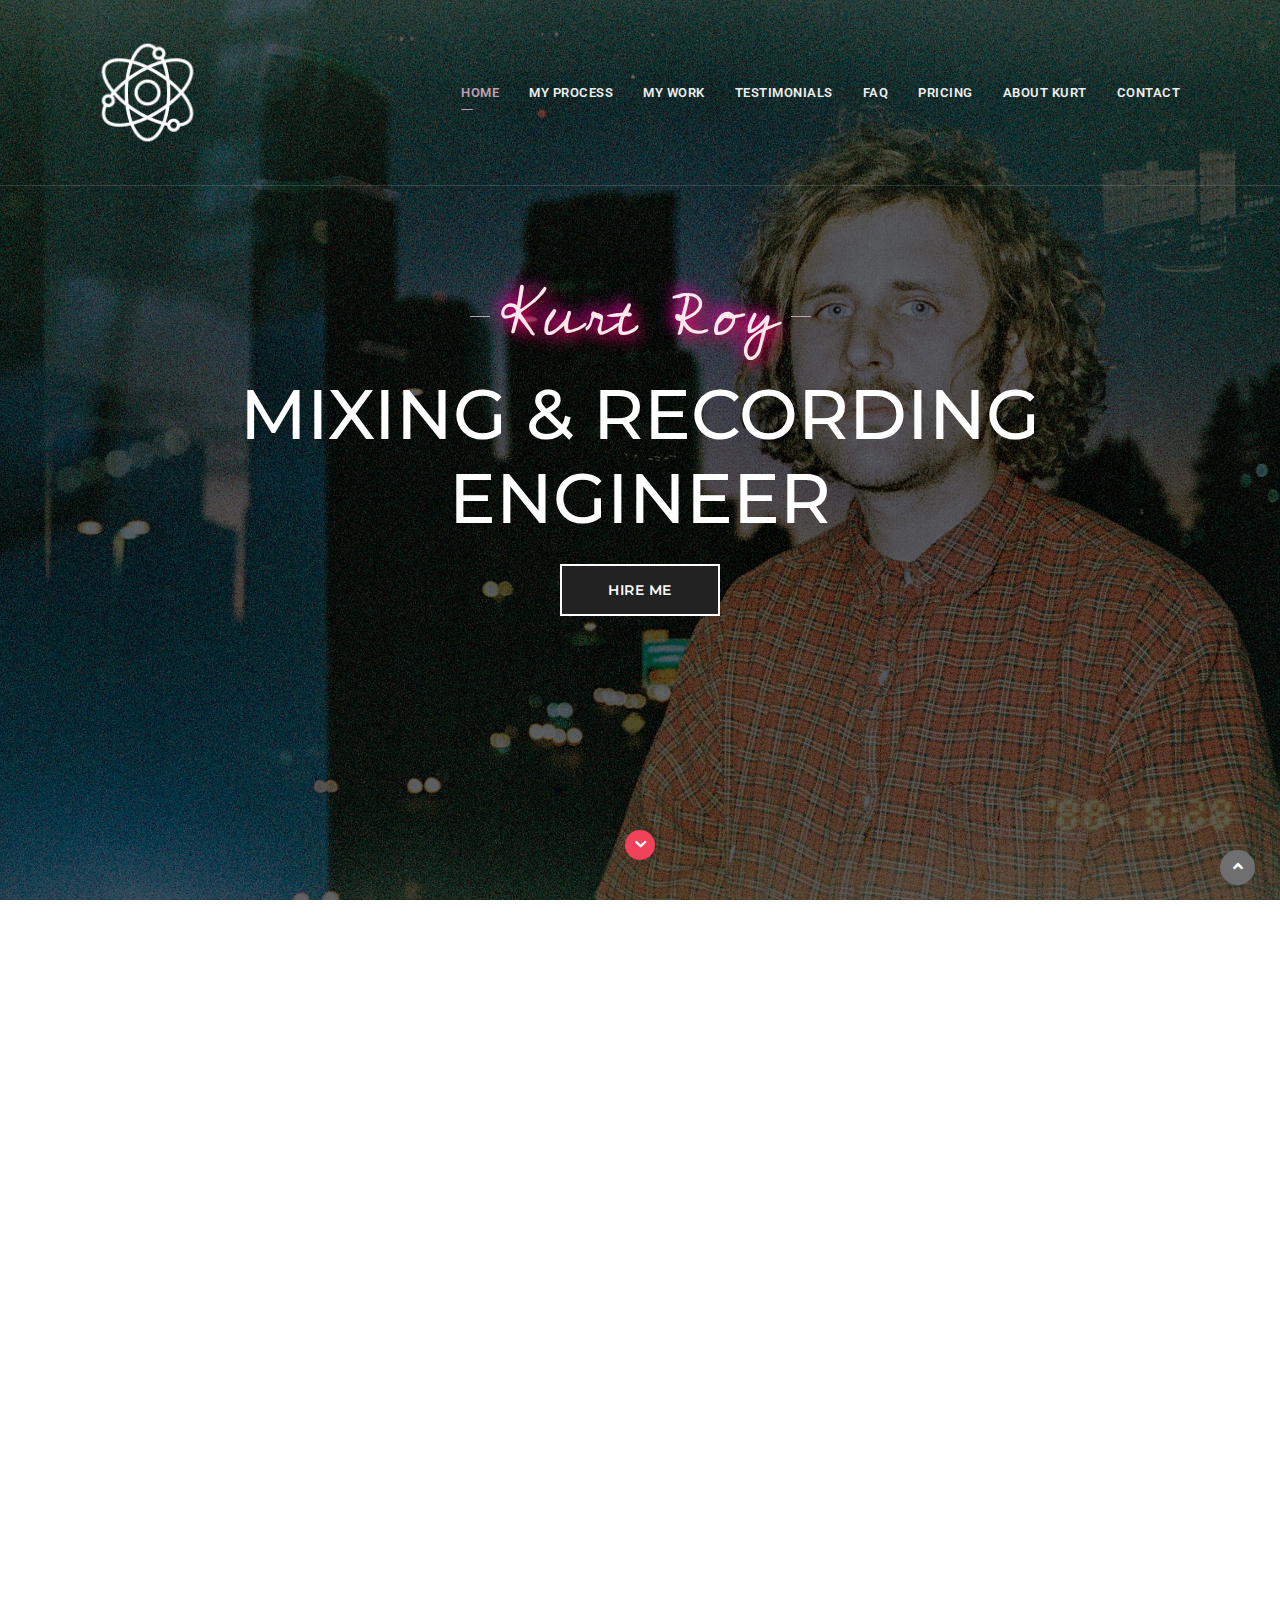
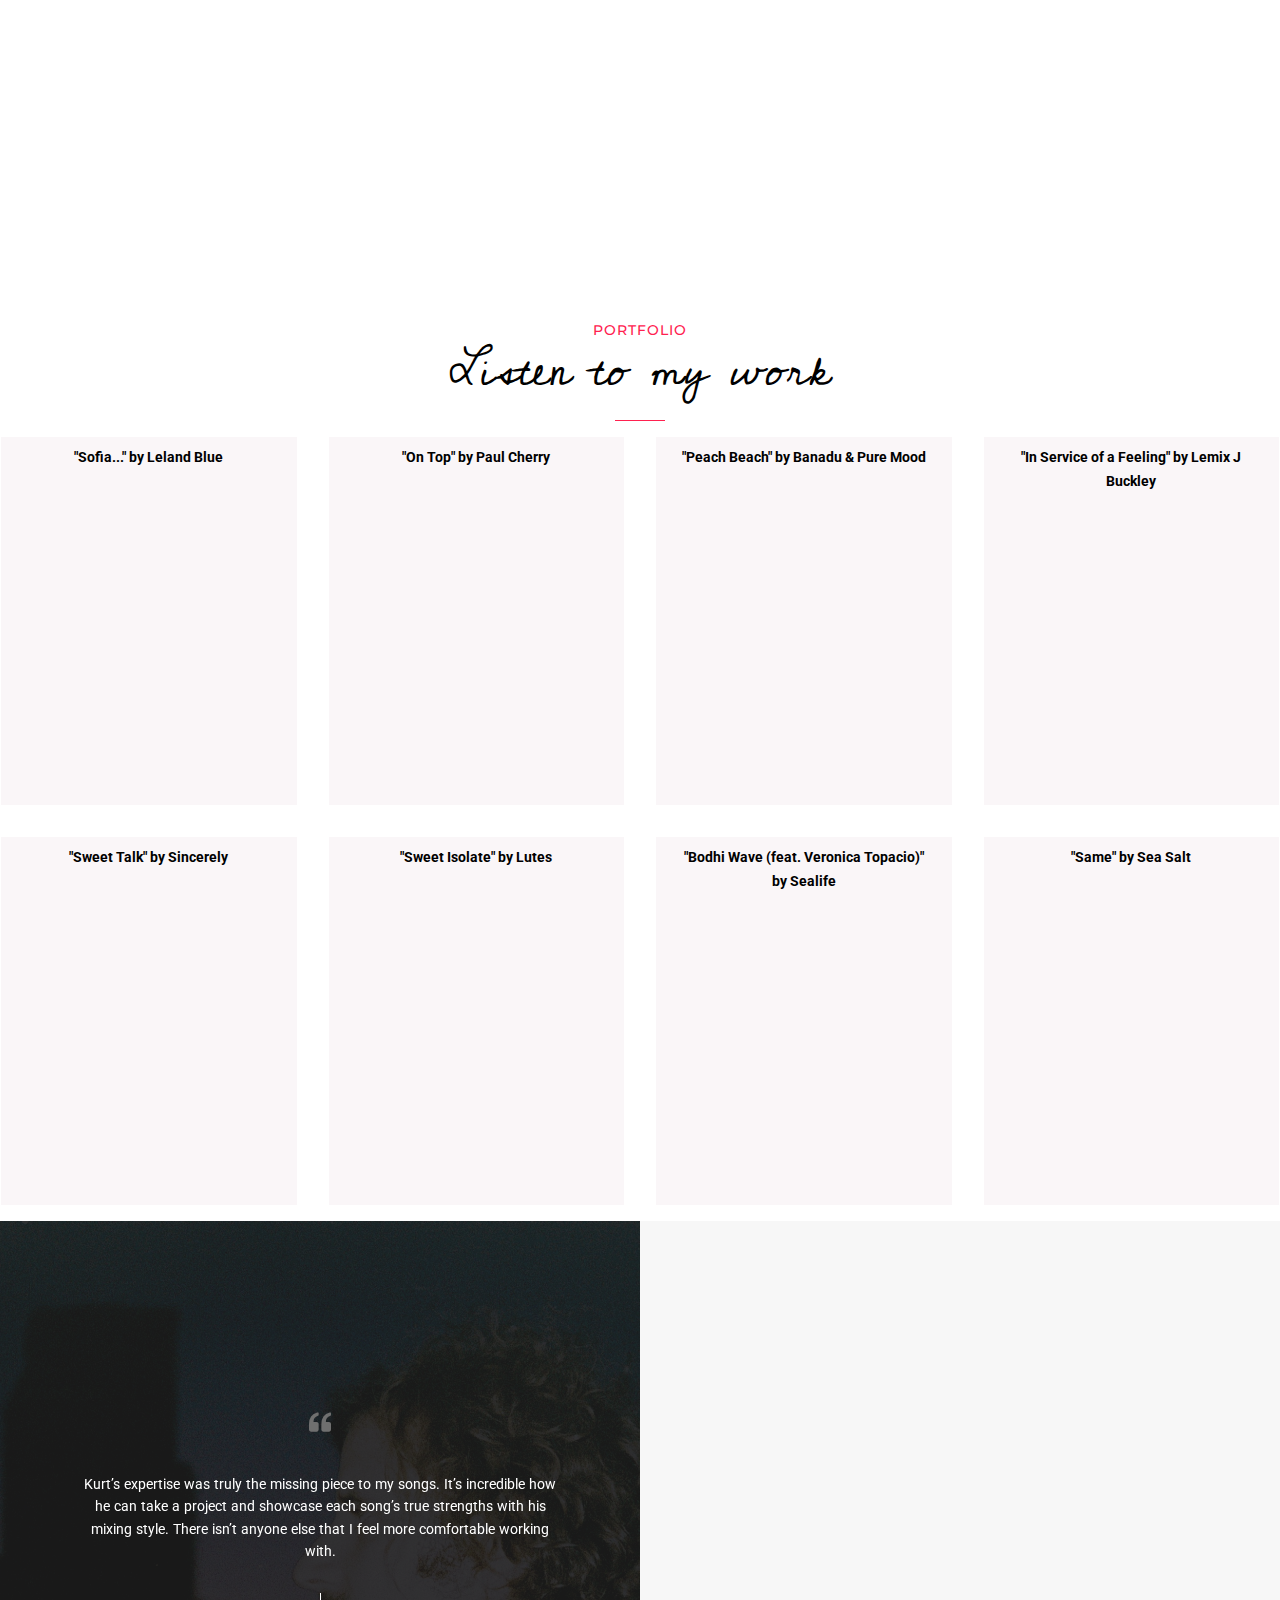
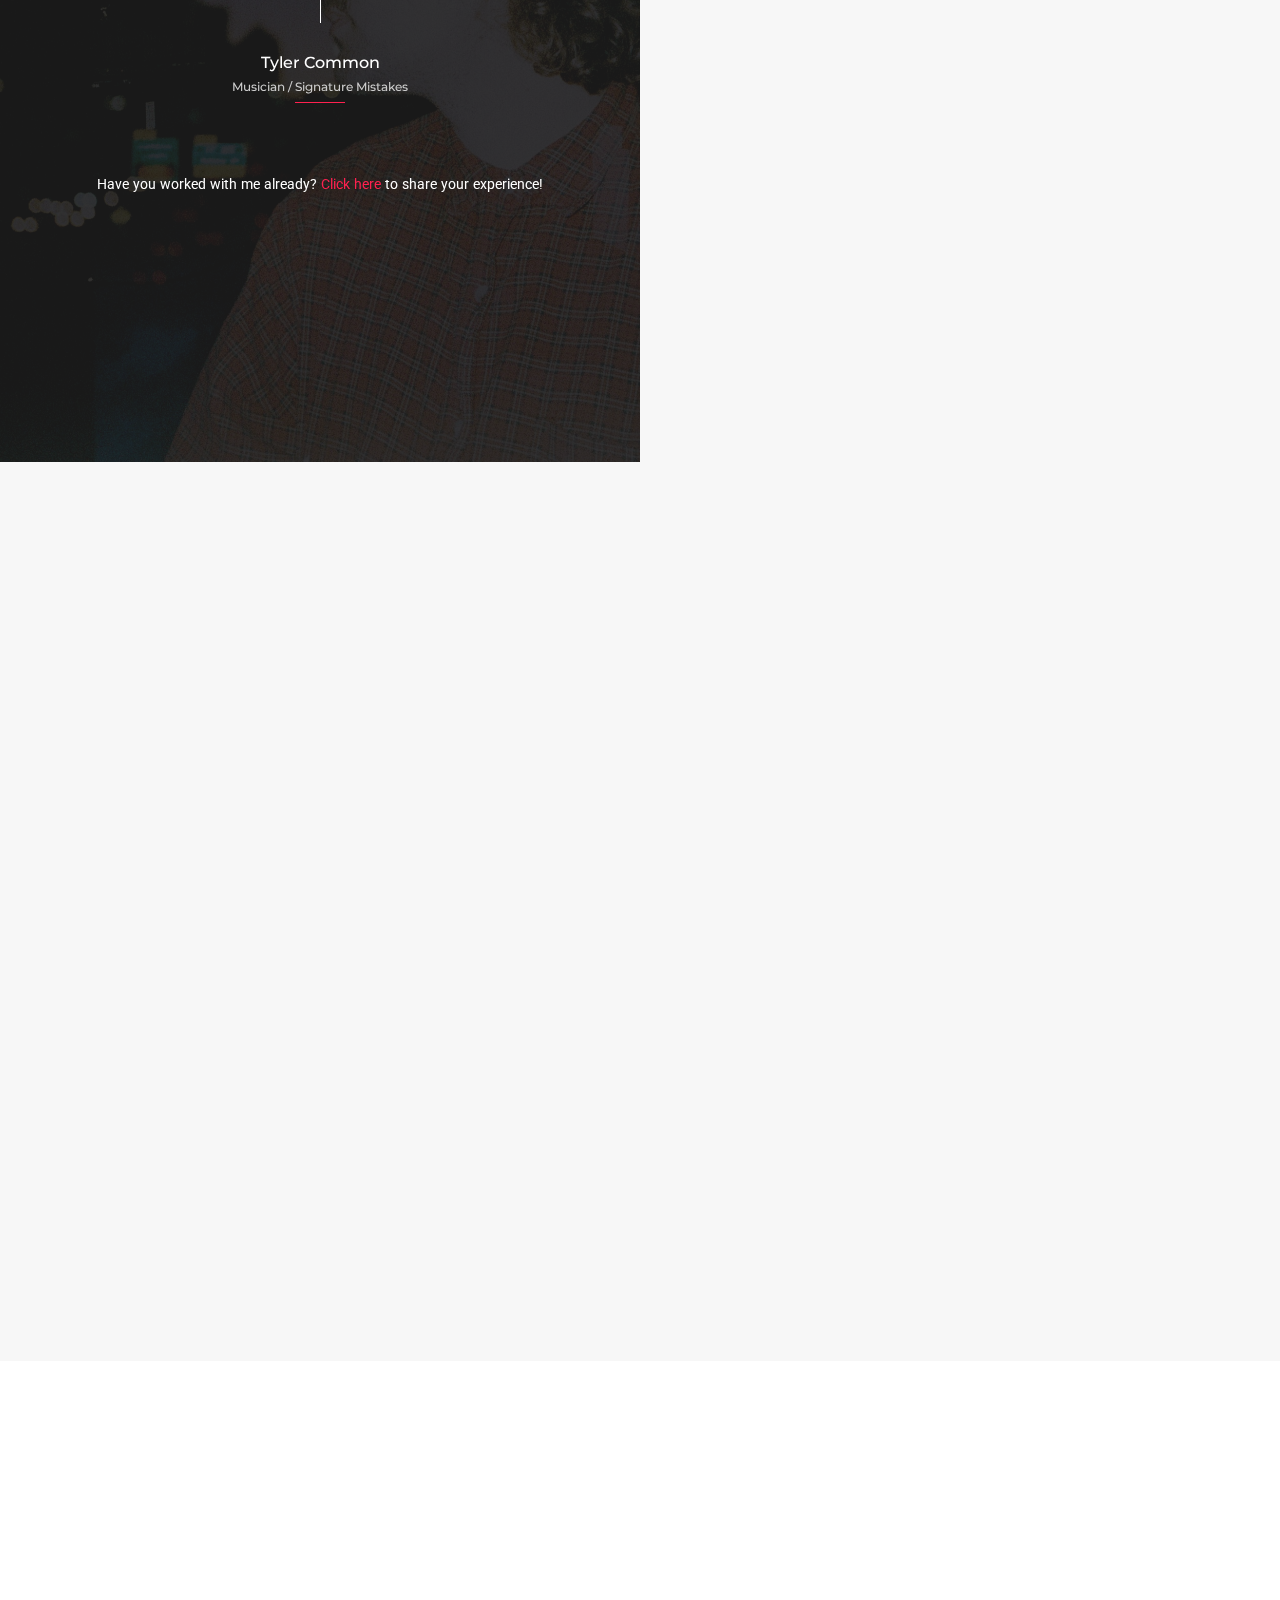
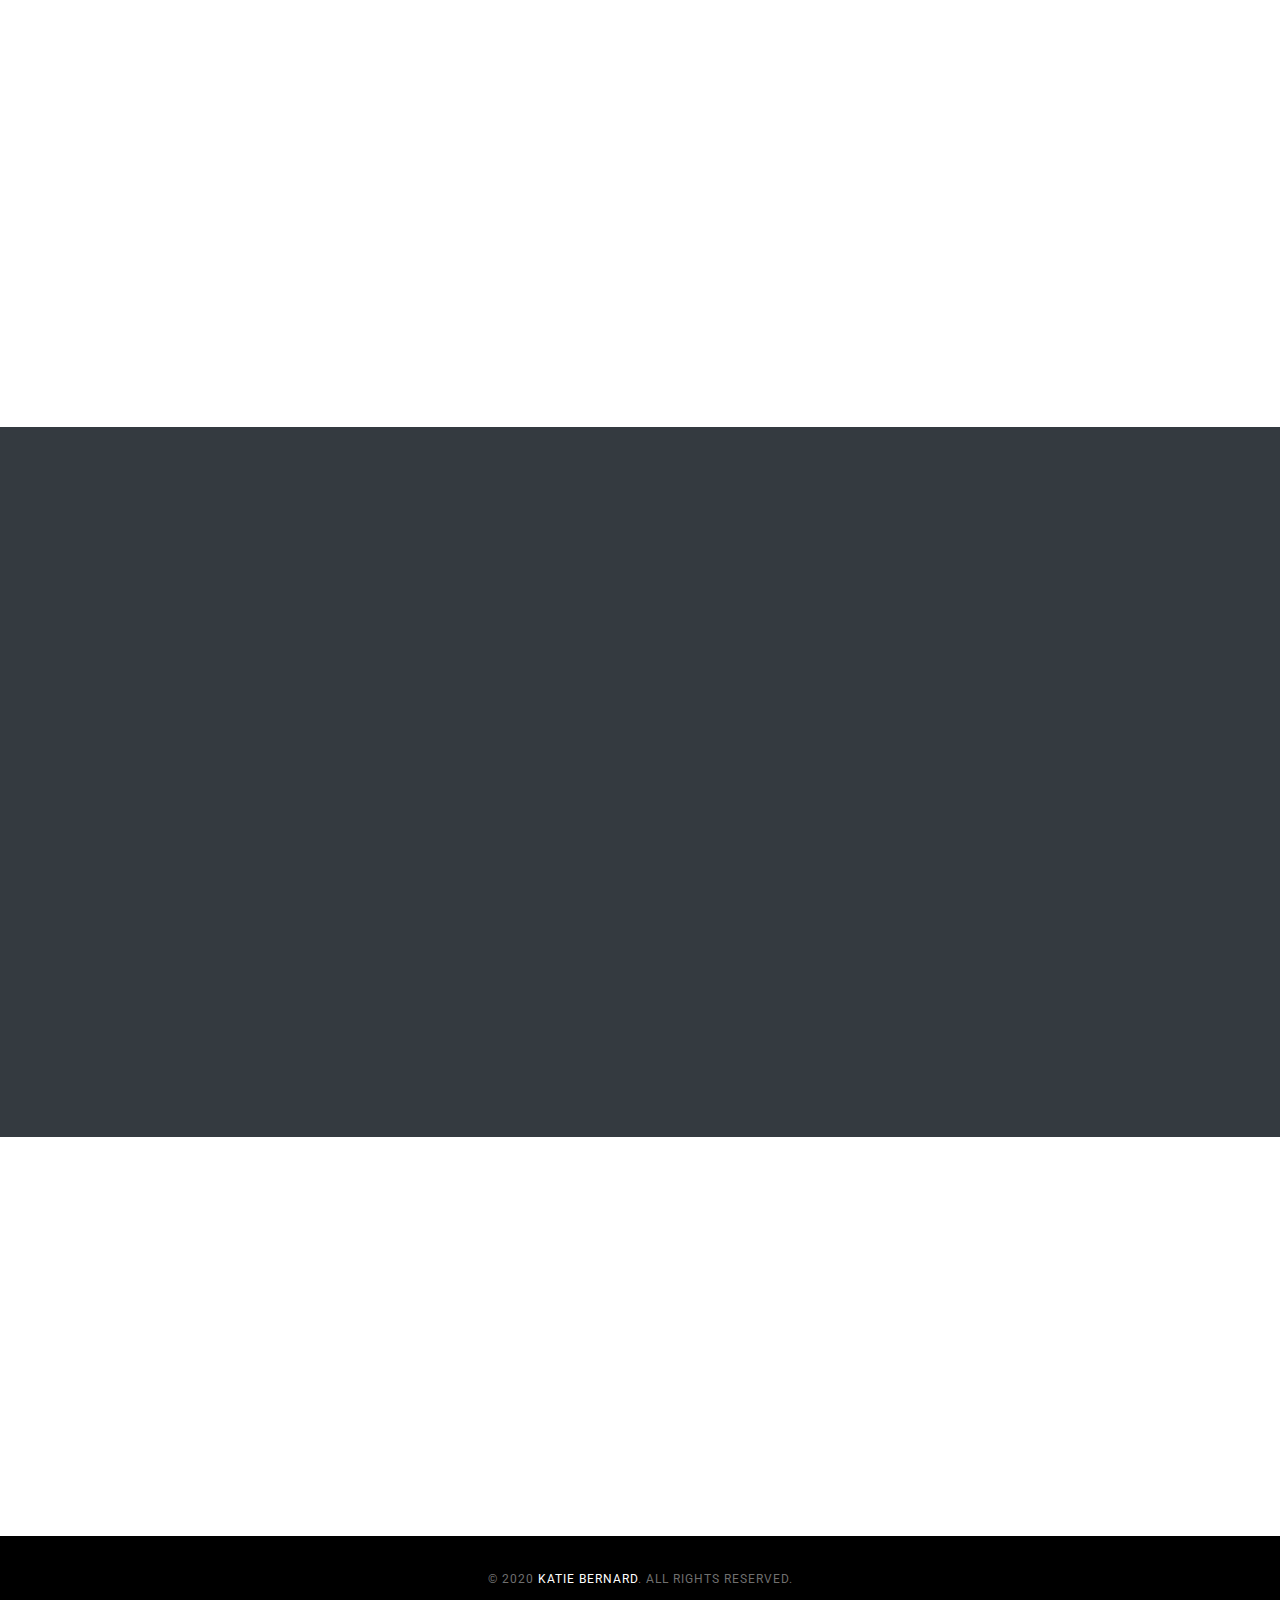
==== index.html @ 043b2b37 "Fix gear typo, add closing quotation mark" ====
<!DOCTYPE html>
<html lang="en">

<head>

    <!-- Metas -->
    <meta charset="utf-8">  
    <meta http-equiv="X-UA-Compatible" content="IE=edge" />
    <meta name="viewport" content="width=device-width, initial-scale=1, maximum-scale=1" />
    <meta name="description" content="Professional and Affordable Mixing and Mastering Services in Seattle, WA" />

    <!-- Title  -->
    <title>Kurt Roy | Audio Engineer |  Mix Your Album, EP, or Single</title>

    <!-- Favicon -->
    <link rel="shortcut icon" href="img/logo-dark.png">
    <link rel="apple-touch-icon" href="img/apple-touch-icon-57x57.png">
    <link rel="apple-touch-icon" sizes="72x72" href="img/apple-touch-icon-72x72.png">
    <link rel="apple-touch-icon" sizes="114x114" href="img/apple-touch-icon-114x114.png">

    <!-- Plugins -->
    <link rel="stylesheet" href="css/plugins.css" />

    <!-- Core Style Css -->
    <link rel="stylesheet" href="css/style.css" />

    <!-- fonts -->
    <link href="https://fonts.googleapis.com/css2?family=Cedarville+Cursive&display=swap" rel="stylesheet">

</head>

<body>

    <!-- Start Navbar -->
    <nav class="navbar navbar-expand-lg">
        <div class="container">
            <!-- start logo -->
            <a class="logo" href="javascript:void(0);" data-scroll-nav="0">
                <img src="img/logo-light.png" alt="Kurt Roy Audio Atom Logo" title="Kurt Roy Audio Atom Logo">
            </a>
            <!-- end Logo -->
            <button class="navbar-toggler" type="button" data-toggle="collapse" data-target="#navbarContent" aria-controls="navbarContent" aria-expanded="false" aria-label="Toggle navigation">
                <span class="icon-bar"><i class="fas fa-bars"></i></span>
            </button>
            <!-- navbar links -->
            <div class="collapse navbar-collapse" id="navbarContent">
                <ul class="navbar-nav ml-auto">
                    <li class="nav-item">
                        <a class="nav-link active" href="index.html" data-scroll-nav="0">Home</a>
                    </li>
                    <li class="nav-item">
                        <a class="nav-link" href="#process-section"data-scroll-nav="1">My Process</a>
                    </li>
                    <li class="nav-item">
                        <a class="nav-link" href="#portfolio-section"data-scroll-nav="2">My Work</a>
                    </li>
                    <li class="nav-item">
                        <a class="nav-link" href="#testimonials-section" data-scroll-nav="3">Testimonials</a>
                    </li>
                    <li class="nav-item">
                        <a class="nav-link" href="#faq-section"data-scroll-nav="4">FAQ</a>
                    </li>
                    <li class="nav-item">
                        <a class="nav-link" href="#pricing-section"data-scroll-nav="5">Pricing</a>
                    </li>
                    <li class="nav-item">
                        <a class="nav-link" href="#about-section"data-scroll-nav="6">About Kurt</a>
                    </li>
                    <li class="nav-item">
                        <a class="nav-link" href="#contact-section"data-scroll-nav="7">CONTACT</a>
                    </li>
                </ul>
            </div>
            <!-- end navbar links -->
        </div>
    </nav>
    <!-- End Navbar  -->

    <!-- Start Header -->
    <header class="header background-position-top valign bg-img no-transition" data-scroll-index="0" data-overlay-dark="6" data-background="img/bg.jpg">
        <div class="container">
            <div class="row">
                <div class="col-12 text-center caption">
                    <h3 id="kurt-roy-audio" class=" no-margin">Kurt Roy</h3>
                    <h1 class="banner-headline clip">
                            <span class="blc">Mixing & Recording Engineer</span>
                            <!--<span class="banner-words-wrapper">
                              <b class="is-visible">Perfected</b>
                              <b>Next Level</b>
                             <b>Agency</b> -->
                            </span>
                    </h1>
                    <!--<p class="margin-30px-bottom sm-margin-20px-bottom xs-display-none">Professional and affordable mixing for your single, EP, or album</p> -->
                    <a href="#contact-section" class="btn" data-scroll-index="7">
                        <span>Hire me</span>
                    </a>
                </div>
            </div>
        </div>
        <div class="arrow">
            <a href="javascript:void(0);" data-scroll-nav="1">
                <i class="fas fa-chevron-down"></i>
            </a>
        </div>
    </header>
    <!-- End Header -->

    <!-- Start process section-->
    <section id="process-section" class="hero no-padding-bottom" data-scroll-index="1">
        <div class="container margin-50px-bottom">
            <div class="row">
                <div class="col-12 center-col margin-70px-bottom sm-margin-40px-bottom xs-margin-30px-bottom text-center wow fadeInUp">
                    <h2 class="margin-10px-bottom font-weight-300 cursive-heading">My Process</h2>
                    <div class="separator-line-horrizontal-medium-light2 bg-pink center-col"></div>
                </div>
            </div>
            <div class="row">

               
                <!-- start feature box item-->
                <div class="col-lg-3 col-md-12 feature-box1 wow fadeInRight animated" data-wow-delay="0.2s">
                    <span class="display-table-cell vertical-align-top"> <img src="https://res.cloudinary.com/dsldlqqsb/image/upload/v1594681581/one_qfolcl.png" alt="step number one" class="number-image"></span>
                    <div class="width-80 margin-20px-left">
                        <h3 class="process-step alt-font text-uppercase letter-spacing-1">Upload</h3>
                        <details>
                             <summary class="alt-font text-pink-color margin-5px-bottom text-uppercase letter-spacing-1 process-description-text" id="revise-description">View instructions</summary>
                             Once your music is recorded the way you want it, bounce all your tracks out separately, zip them in a folder, and share them via Google Drive or Dropbox using <strong>kurtis.a.roy@gmail.com</strong>. It's also helpful for me if you include a few inspiration songs to give me a clearer direction of your goals.<br><br>
                             <strong>If you're using Logic Pro:</strong><br>
                             You can send the session files to me in a zip folder. Make sure to delete all unused project files to reduce the size.<br><br>
                             <strong>If sending from another DAW:</strong><br>
                              It's really helpful for me if all your stems start and stop at the same time. For example, if you have a guitar solo happening at 2:30, bounce the track so there's an empty waveform block starting at the beginning and ending at 2:30. This is a fool-proof way to ensure everything lines up correctly and saves a lot of time.
                        </details>
                    </div>
                </div>
                <!--end feature box item-->

                <!-- start feature box item-->
                <div class="col-lg-3 col-md-12 feature-box1 wow fadeInRight animated" data-wow-delay="0.4s">
                    <span class="display-table-cell vertical-align-top"><img src="https://res.cloudinary.com/dsldlqqsb/image/upload/v1594681581/two_tmeyos.png" class="number-image"></span>
                    <div class="width-80 margin-20px-left">
                        <h3 class="process-step alt-font text-uppercase letter-spacing-1">Mix</h3>
                        <details>
                             <summary class="alt-font text-pink-color margin-5px-bottom text-uppercase letter-spacing-1 process-description-text" id="revise-description">View instructions</summary>
                             I will organize and clean up your stems, perform any quantization on the drums and other instruments (if needed) and tune your vocals if requested. Then, I will transform your track from a rough mix to a polished first pass. Once the first pass is complete, it is run through a variety of speakers to ensure it will translate well no matter the output. Then, it is sent to you for feedback!
                        </details>
                    </div>
                </div>
                <!--end feature box item-->

                <!-- start feature box item-->
                <div class="col-lg-3 col-md-12 feature-box1 wow fadeInRight animated" data-wow-delay="0.6s">
                    <span class="display-table-cell vertical-align-top"><img src="https://res.cloudinary.com/dsldlqqsb/image/upload/v1594681582/three_mj4f0l.png" class="number-image"></span>
                    <div class="width-80 margin-20px-left">
                        <h3 class="process-step alt-font text-uppercase letter-spacing-1">Revise</h3>
                        <details>
                             <summary class="alt-font text-pink-color margin-5px-bottom text-uppercase letter-spacing-1 process-description-text" id="revise-description">View instructions</summary>
                             Music is subjective, and as much as we both would like to nail the first pass, this typically never happens - and that's ok! I am not a "what I say goes" engineer - I want to hear ALL your opinions! I offer unlimited mix revisions in order to ensure that we both are satisfied.<br><br> 
                             With that in mind, please understand that there are certain elements I can't control - such as how the track was produced and recorded. No amount of mixing can fix recording errors.
                        </details>
                    </div>
                </div>
                <!--end feature box item-->
              

            

                <!-- start feature box item-->
                <div class="col-lg-3 col-md-12 feature-box1 wow fadeInRight animated" data-wow-delay="0.8s">
                    <span class="display-table-cell vertical-align-top"><img src="https://res.cloudinary.com/dsldlqqsb/image/upload/v1594681581/four_cmfxkh.png" class="number-image"></span>
                    <div class="width-80 margin-20px-left">
                        <h3 class="process-step alt-font text-uppercase letter-spacing-1">Download</h3>
                        <details>
                             <summary class="alt-font text-pink-color margin-2px-bottom margin-0px-top text-uppercase letter-spacing-1 process-description-text" id="revise-description">View instructions</summary>
                             After discussing and completing mix revisions, I will send you a high quality .WAV file containing your finished mix. Your mix will be at the appropriate levels and contain enough headroom to ensure that a mastering engineer can do their best work. The rest is up to you!
                        </details>
                    </div>
                </div>
                <!--end feature box item-->



            </div> <!--end row-->
        </div>
        <div class="container-fluid">
            <div class="row">
                <!-- start slogan -->
                <div class="col-lg-4 col-md-6 col-sm-12 padding-two-all xs-padding-50px-tb xs-padding-20px-lr bg-black position-relative wow fadeInLeft" data-wow-delay="0.6s">
                    <div class="absolute-middle-center xs-absolute-middle-inherit width-80">
                        <i class="fas fa-quote-left font-size28 margin-15px-bottom text-white-color"></i>
                        <span class="font-size28 xs-font-size22 alt-font text-uppercase letter-spacing-2 text-white display-block">No one understands the value of good mixing better than a musician.</span>
                        <i class="fas fa-quote-right font-size28 margin-15px-bottom text-white-color"></i>
                    </div>
                </div>
                <!-- end slogan -->

                <!-- photo-->
                <div class="col-lg-8 col-md-6 col-sm-12 story-video cover-background wow fadeInLeft" data-wow-delay="0.4s">
                    <div class="bg-black"></div>
                    
                    <div class="text-center center-col">
                        <img src="https://res.cloudinary.com/dsldlqqsb/image/upload/v1581553597/ME_ys5rxc.jpg" style="width: 100%; margin: 0px;">
                    </div>
                </div>
                <!-- end our story video -->
            </div>
        </div>
    </section>
    <!-- End About Section-->

    <!-- Start Portfolio Section -->
    <section id="portfolio-section" class="portfolio" data-scroll-index="2">
        <div class="alt-font text-pink-color margin-5px-bottom text-uppercase letter-spacing-1 text-center">Portfolio</div>
        <h2 class="cursive-heading">Listen to my work</h2>
        <div class="separator-line-horrizontal-medium-light2 bg-pink center-col"></div>
        <div class="container-md" id="samples-container"> <!--beginning of samples grid-->
            <div class="row">
            <div class="col-sm-6 col-lg-4 col-xl-3 samples-cell" id="leland-blue">
                <a href="http://lelandblue.bandcamp.com/track/sofia">"Sofia..." by Leland Blue</a>
                <iframe src="https://bandcamp.com/EmbeddedPlayer/track=3879857480/size=large/bgcol=ffffff/linkcol=0687f5/minimal=true/transparent=true/" seamless alt=""><a href="http://lelandblue.bandcamp.com/track/sofia">Sofia... by leland blue</a></iframe>
            </div>

            <div class="col-sm-6 col-lg-4 col-xl-3 samples-cell" id="paul-cherry">
                <a href="http://paulcherry.bandcamp.com/album/on-top">"On Top" by Paul Cherry</a>
                <iframe  src="https://bandcamp.com/EmbeddedPlayer/album=2662849432/size=large/bgcol=ffffff/linkcol=63b2cc/minimal=true/track=3334948500/transparent=true/" seamless><a href="http://paulcherry.bandcamp.com/album/on-top">On Top by Paul Cherry</a></iframe>
            </div>

            <div class="col-sm-6 col-lg-4 col-xl-3 samples-cell" id="banadu-pure-mood">
                <a href="http://banadu.bandcamp.com/album/peach-beach">"Peach Beach" by Banadu &amp; Pure Mood</a>
                <iframe  src="https://bandcamp.com/EmbeddedPlayer/album=3258479632/size=large/bgcol=ffffff/linkcol=0687f5/minimal=true/transparent=true/" seamless><a href="http://banadu.bandcamp.com/album/peach-beach">Peach Beach by Banadu &amp; Pure Mood</a></iframe>
            </div>

            <div class="col-sm-6 col-lg-4 col-xl-3 samples-cell" id="lemix-j-buckley">
                <a href="http://lemixjbuckleymi.bandcamp.com/album/in-service-of-a-feeling">"In Service of a Feeling" by Lemix J Buckley</a>
                <iframe  src="https://bandcamp.com/EmbeddedPlayer/album=533786326/size=large/bgcol=ffffff/linkcol=0687f5/minimal=true/track=3202316247/transparent=true/" seamless><a href="http://lemixjbuckleymi.bandcamp.com/album/in-service-of-a-feeling">In Service of a Feeling by Lemix J Buckley</a></iframe>
            </div>
        </div>
            <div class="row">

            <div class="col-sm-6 col-lg-4 col-xl-3 samples-cell" id="sincerely">
                <a href="http://sincerelytheband.bandcamp.com/album/sweet-talk">"Sweet Talk" by Sincerely</a>
                <iframe src="https://bandcamp.com/EmbeddedPlayer/album=1088458033/size=large/bgcol=ffffff/linkcol=0687f5/minimal=true/track=4073460770/transparent=true/" seamless><a href="http://sincerelytheband.bandcamp.com/album/sweet-talk">Sweet Talk by Sincerely</a></iframe>
            </div>

            <div class="col-sm-6 col-lg-4 col-xl-3 samples-cell" id="lutes">
                <a href="http://lutes.bandcamp.com/album/sweet-isolate-single">"Sweet Isolate" by Lutes</a>
                <iframe src="https://bandcamp.com/EmbeddedPlayer/album=408130175/size=large/bgcol=ffffff/linkcol=0687f5/minimal=true/transparent=true/" seamless><a href="http://lutes.bandcamp.com/album/sweet-isolate-single">Sweet Isolate ~ single by Lutes</a></iframe>
            </div>

            <div class="col-sm-6 col-lg-4 col-xl-3 samples-cell" id="sealife">
                <a href="http://sseeaalliiffee.bandcamp.com/track/bodhi-wave-feat-veronica-topacio">"Bodhi Wave (feat. Veronica Topacio)" by Sealife</a>
                <iframe src="https://bandcamp.com/EmbeddedPlayer/track=1170964089/size=large/bgcol=ffffff/linkcol=0687f5/minimal=true/transparent=true/" seamless><a href="http://sseeaalliiffee.bandcamp.com/track/bodhi-wave-feat-veronica-topacio">Bodhi Wave (feat. Veronica Topacio) by Sealife</a></iframe>
            </div>

            <div class="col-sm-6 col-lg-4 col-xl-3 samples-cell" id="sea-salt">
                <a href="http://seasalt.bandcamp.com/album/same">"Same" by Sea Salt</a>
                <iframe src="https://bandcamp.com/EmbeddedPlayer/album=739876436/size=large/bgcol=ffffff/linkcol=0687f5/minimal=true/track=4170551015/transparent=true/" seamless><a href="http://seasalt.bandcamp.com/album/same">same by Sea Salt</a></iframe>
            </div>
        </div>
       
    <!-- End Portfolio Section -->

    <!-- Start Testimonials & Faq Section -->
    <div id="testimonials-section" class="bg-light-gray" data-scroll-index="3">
        <div class="container-fluid">
            <div class="row">
                <!-- start testimonials -->
                <div class="col-lg-6 col-md-12 background-position-top center-col testimonials text-center cover-background" style="background-image: url(img/resized-kurt3.jpg);">
                    <div class="opacity-full-dark bg-extra-dark-gray"></div>
                    <div class="padding-ten-all sm-padding-50px-tb sm-no-padding-lr  position-relative">
                        <div class="wow fadeInUp">
                            <h2 class="cursive-heading font-weight-300 text-white margin-10px-bottom">Testimonials</h2>
                            <div class="margin-70px-bottom sm-margin-40px-bottom xs-margin-30px-bottom separator-line-horrizontal-medium-light2 bg-pink center-col"></div>
                        </div>
                        <div class="owl-carousel owl-theme">
                            <!-- start testimonials item-->
                            
                            <!-- end testimonials item-->
                           <!-- start testimonials item-->
                            <div class="citem">
                                <i class="fas fa-quote-left font-size22 margin-40px-bottom text-white-color"></i>
                                <p>Kurt’s expertise was truly the missing piece to my songs. It’s incredible how he can take a project and showcase each song’s true strengths with his mixing style. There isn’t anyone else that I feel more comfortable working with.</p>
                                <div class="separator-line-verticle-extra-large bg-white center-col margin-30px-tb"></div>
                                <h4>Tyler Common</h4>
                                <h6>Musician / Signature Mistakes</h6>
                                <div class="margin-70px-bottom sm-margin-40px-bottom xs-margin-30px-bottom separator-line-horrizontal-medium-light2 bg-pink center-col"></div>
                                <p>Have you worked with me already? <a href="mailto:kathleenjbernard@gmail.com" class="text-pink-color">Click here </a>to share your experience!</p>
                                <div class="bg-white center-col margin-30px-tb"></div>
                            </div>
                            <!--end testimonials item-->
                            <!-- start testimonials item-->
                            <!--<div class="citem">
                                <i class="fas fa-quote-left font-size22 margin-40px-bottom text-white-color"></i>
                                <p>Consectetur adipisicing elit, sed do eiusmod tempor incididunt ut labore et dolore magna aliqua. Ut enim ad minim veniam, quis nostrud exercitation ullamco laboris commodo consequat.</p>
                                <div class="separator-line-verticle-extra-large bg-white center-col margin-30px-tb"></div>
                                <h4>Bettye Mauck</h4>
                                <h6>Designer</h6>
                            </div>
                            <!-- end testimonials item-->
                        </div>
                    </div>
                </div>
                <!-- end testimonials -->

                <!-- start faqs -->
                <div id="faq-section" class="col-lg-6 col-md-12" data-scroll-index="4">
                    <div class="padding-ten-all sm-padding-50px-tb sm-no-padding-lr text-center">
                        <div class="wow fadeInUp">
                            <div class="alt-font text-pink-color margin-5px-bottom text-uppercase letter-spacing-1">More Information</div>
                            <h2 class="cursive-heading font-weight-300 margin-10px-bottom">Frequently Asked Questions</h2>
                            <div class="margin-70px-bottom sm-margin-40px-bottom xs-margin-30px-bottom separator-line-horrizontal-medium-light2 bg-pink center-col"></div>
                        </div>

                        <div id="Dicorion" class="Dicorion-style">
                            <div class="card wow fadeInUp">
                                <div class="card-header" id="headingOne">
                                    <h5 class="mb-0">
                                <button class="btn btn-link" data-toggle="collapse" data-target="#collapseOne" aria-expanded="true" aria-controls="collapseOne">
                                    What's your turnaround time?
                                </button>
                              </h5>
                                </div>
                                <div id="collapseOne" class="collapse show" aria-labelledby="headingOne" data-parent="#Dicorion">
                                    <div class="card-body">
                                        This depends on how large your project is and how many tracks you’re working on. For singles,
                                        I’d say about a week. For EPs and albums, that can take anywhere from a few weeks to a
                                        month. If you need a mix by a deadline, let me know so I can accommodate that.
                                    </div>
                                </div>
                            </div>

                            <div class="card wow fadeInUp">
                                <div class="card-header" id="headingTwo">
                                    <h5 class="mb-0">
                                <button class="btn btn-link collapsed" data-toggle="collapse" data-target="#collapseTwo" aria-expanded="false" aria-controls="collapseTwo">
                                    What genres do you usually mix?
                                </button>
                              </h5>
                                </div>
                                <div id="collapseTwo" class="collapse" aria-labelledby="headingTwo" data-parent="#Dicorion">
                                    <div class="card-body">
                                        All kinds! I have the most experience working with Indie rock/pop, but I have mixed music from many other genres, including Hip Hop, Americana, Bluegrass, and Reggaeton.
                                    </div>
                                </div>
                            </div>

                            <div class="card wow fadeInUp">
                                <div class="card-header" id="headingThree">
                                    <h5 class="mb-0">
                                <button class="btn btn-link collapsed" data-toggle="collapse" data-target="#collapseThree" aria-expanded="false" aria-controls="collapseThree">
                                    Can you tune my vocals?
                                </button>
                              </h5>
                                </div>
                                <div id="collapseThree" class="collapse" aria-labelledby="headingThree" data-parent="#Dicorion">
                                    <div class="card-body">
                                        Yes! Just know that tuning sounds the most natural when you capture good vocal takes
                                        the first time around. Fixing it in the mix can only go so far, so make sure you’re getting close to
                                        perfect as possible before mixing!
                                    </div> 
                                </div>
                            </div>

                            <div class="card wow fadeInUp">
                                <div class="card-header" id="headingTwo">
                                    <h5 class="mb-0">
                                <button class="btn btn-link collapsed" data-toggle="collapse" data-target="#collapseTwo" aria-expanded="false" aria-controls="collapseTwo">
                                    Can you quantize my drums?
                                </button>
                              </h5>
                                </div>
                                <div id="collapseTwo" class="collapse" aria-labelledby="headingTwo" data-parent="#Dicorion">
                                    <div class="card-body">
                                        Yes! However, similar to tuning vocals, quantizing can only work when you try to get as
                                        close to perfect as you can.
                                    </div>
                                </div>
                            </div>

                            <div class="card wow fadeInUp">
                                <div class="card-header" id="headingTwo">
                                    <h5 class="mb-0">
                                <button class="btn btn-link collapsed" data-toggle="collapse" data-target="#collapseTwo" aria-expanded="false" aria-controls="collapseTwo">
                                    What kind of gear do you use?
                                </button>
                              </h5>
                                </div>
                                <div id="collapseTwo" class="collapse" aria-labelledby="headingTwo" data-parent="#Dicorion">
                                    <div class="card-body">
                                        <a href="https://www.hairballaudio.com/" target="_blank">Hairball Audio</a> is my go-to for a lot of my gear - especially when working on vocals, bass and drums. Other gear I have includes:<br>
                                            <ul>
                                                <li>Monitors: Focal Twins, Avantone Mixcube</li>
                                                <li>Converters: Focusrite Clarett</li>
                                                <li>Outboard Gear: Rev D 1176 from Hairball Audio, Rev A 1176 from Hairball Audio. 
                                                <li>Preamps: Hairball Audio Lolas + DIY RE Color pre </li>
                                                <li>Microphones: 2 AKG 414 XLS, Oktava Mk12s, Cascade Fathead II, Shure Sm57s, Audio Technica 4040 </li>
                                                <li>Instruments: Frankenstrat w/ texas special pickups, Fender J-Bass, 1997 Squier Supersonic, Roland JC40 Amplifer</li>
                                            </ul>
                                    </div>
                                </div>
                            </div>

                            <div class="card wow fadeInUp">
                                <div class="card-header" id="headingTwo">
                                    <h5 class="mb-0">
                                <button class="btn btn-link collapsed" data-toggle="collapse" data-target="#collapseTwo" aria-expanded="false" aria-controls="collapseTwo">
                                    Can you also master?
                                </button>
                              </h5>
                                </div>
                                <div id="collapseTwo" class="collapse" aria-labelledby="headingTwo" data-parent="#Dicorion">
                                    <div class="card-body">
                                        I can, but I usually don’t like to master tracks that I’ve mixed - it's not best practice to modify the sound of something I’ve already worked on with the same room, speakers and ears. I recommend having an experienced mastering engineer master your tracks for the best possible results. If you are just looking to get your mixes loud for digital release, I can do that for you - although this isn’t really considered "mastering." I'm happy to offer suggestions on mastering engineers if you need them!
                                    </div>
                                </div>
                            </div>

                            <div class="card wow fadeInUp">
                                <div class="card-header" id="headingTwo">
                                    <h5 class="mb-0">
                                <button class="btn btn-link collapsed" data-toggle="collapse" data-target="#collapseTwo" aria-expanded="false" aria-controls="collapseTwo">
                                    I want to learn more about mixing. Can I do an internship with you?
                                </button>
                              </h5>
                                </div>
                                <div id="collapseTwo" class="collapse" aria-labelledby="headingTwo" data-parent="#Dicorion">
                                    <div class="card-body">
                                        While I love sharing my passion for mixing with others, most of my work is done in
                                        my home studio, which doesn’t lend itself to a super interesting experience. But I’m always open to sharing the things I’ve learned along the way! Send me an email with what you have in mind.
                                    </div>
                                </div>
                            </div>





                        </div>
                    </div>
                </div>
                <!-- end faqs -->
            </div>

        </div>
    </div>
    <!-- End Testimonials & Faqs -->

    <!-- Start Price Section -->
    <section id="pricing-section" class="price bg-light-gray" data-scroll-index="5">
        <div class="container">
            <div class="row">
                <div class="col-lg-8 col-md-10 col-sm-12 center-col margin-70px-bottom sm-margin-40px-bottom xs-margin-30px-bottom text-center last-paragraph-no-margin wow fadeInUp">
                    <div class="alt-font text-pink-color margin-5px-bottom text-uppercase letter-spacing-1">Pricing</div>
                    <h2 class="margin-10px-bottom font-weight-300 cursive-heading">My Rates</h2>
                    <div class="separator-line-horrizontal-medium-light2 bg-pink center-col"></div>
                </div>
            </div>
            <div class="row">
                <!-- start table -->
                <div class="col-lg-4 sm-margin-30px-bottom wow fadeInRight" data-wow-delay="0.2s">
                    <div class="item text-center">
                        <div class="type">
                            <span class="icon"><i class="icofont icofont-sound-wave"></i></span>
                            <h4>Mixing</h4>
                        </div>
                        <div class="value">
                            <h3>200<span>$</span></h3>
                            <span class="per">Per song</span>
                        </div>
                        <div class="features">
                            <ul>
                                <li>Drum quantization</li>
                                <li>Vocal tuning</li>
                                <li>Unlimited revisions</li>
                            </ul>
                        </div>
                    </div>
                </div>
                <!-- end table -->

                <!-- start table -->
                <div class="col-lg-4 sm-margin-30px-bottom wow fadeInRight" data-wow-delay="0.4s">
                    <div class="item text-center active">
                        <div class="type">
                            <span class="icon"><i class="icofont icofont-record"></i></span>
                            <h4>Tracking<span class="text-pink-color">*</span></h4>
                        </div>
                        <div class="value">
                            <h3>20<span>$</span></h3>
                            <span class="per">Per hour</span>
                        </div>
                        
                        <div>
                            <p class="pricing warning-text text-pink-color">Due to COVID-19, I am only able to offer tracking for smaller elements, like overdubs, electric guitars, and acoustic instruments. This is able to be done at my home studio in Seattle. Tracking for larger elements (like drums) that requires studio space is temporarily on hold. </p>
                        </div>
                    </div>
                </div>
                <!-- end table -->

                <!-- start table -->
                <div class="col-lg-4 wow fadeInRight" data-wow-delay="0.6s">
                    <div class="item text-center">
                        <div class="type">
                            <span class="icon"><i class="icofont icofont-headphone-alt-1"></i></span>
                            <h4>Tracking<span class="text-pink-color">*</span> + Mixing</h4>
                        </div>
                        <div class="value">
                            <h3>20<span>$</span></h3>
                            <span class="per">Per hour</span> /
                            <h3>100<span>$</span></h3>
                            <span class="per">Per song</span>
                        </div>
                        <div class="features">
                            <ul>
                                <li><i class="fa fa-lightning"></i>Best rate</li>
                            </ul>
                        </div>
                    </div>
                </div>
                <!-- end table -->
            </div>
        </div>
    </section>
    <!-- End price section -->

    <!-- Start about section -->
    <section id="about-section" class="blog" data-scroll-index="6">
        <div class="container">
            <div class="row">
                <div class="col-lg-8 col-md-10 col-sm-12 center-col margin-70px-bottom sm-margin-40px-bottom xs-margin-30px-bottom text-center last-paragraph-no-margin wow fadeInUp">
                    <div class="alt-font text-pink-color margin-5px-bottom text-uppercase letter-spacing-1">Bio</div>
                    <h2 class="cursive-heading margin-10px-bottom font-weight-300">About Kurt</h2>
                    <div class="separator-line-horrizontal-medium-light2 bg-pink center-col"></div>
                </div>
            </div>
            <div class="row">
                <!-- start about -->
                <div class="center-block col-lg-* sm-margin-30px-bottom wow fadeInUp" data-wow-delay="0.2 s">
                    <div class="item text-center">
                        <div class="post-img text-center">
                            <img src="https://res.cloudinary.com/dsldlqqsb/image/upload/v1581553606/playing_udkc9p.jpg" alt="Man wearing shorts and a plaid shirt playing electric guitar and singing in front of a small crowd in a dimly lit room">
                        </div>
                        <div class="content">

                            <div class="separator-line-horrizontal-full bg-medium-gray margin-20px-tb"></div>
                                <p>Hi! I'm a freelance audio engineer and indie pop musician living in Seattle, Washington. I have more than ten years' experience recording, mixing, and mastering, and my work has seen over three million streams on Spotify and Apple Music.<br><br>
                                I would love the opportunity to mix your single, EP, or full album.  In my home studio, I use high quality converters, studio monitors, and outboard gear to ensure top-tier professionalism. Your satisfication as an artist is my top priority.<br><br>
                                To get started, send me an email with a brief description of your goals and I'll get back to you right away. Looking forward to working with you! </p>
                        </div>
                    </div>
                </div>
    </section>
    <!-- End about Section -->

    <!-- Start Contact Section -->
    <section id="contact-section" class=" bg-dark no-padding" data-scroll-index="7">
        <div class="container-fluid">
            <div class="row">
                <div class="col-lg-12">
                   
                    <div class="padding-ten-all sm-padding-50px-tb sm-no-padding-lr info">
                        <div class="wow fadeInUp">
                            <div class="alt-font text-pink-color margin-5px-bottom text-uppercase  text-center letter-spacing-1">Contact</div>
                            <h2 class="cursive-heading margin-10px-bottom text-center text-white">Let's get started</h2>
                            <div class="margin-70px-bottom sm-margin-40px-bottom xs-margin-30px-bottom separator-line-horrizontal-medium-light2 bg-pink center-col"></div>
                        </div>
                        <div class="item wow fadeInUp" data-wow-delay="0.2s">
                          
                            <div class="cont">
                                <h6 class="text-white text-center">Text me</h6>
                                <p class="text-white text-center">(734) 634-8377</p>
                            </div>
                            <div class="margin-70px-bottom sm-margin-30px-bottom xs-margin-30px-bottom separator-line-horrizontal-medium-light2 bg-pink center-col"></div>
                        </div>
                        <div class="item wow fadeInUp" data-wow-delay="0.6s">
                            
                            <div class="cont">
                                <h6 class="text-white text-center">Email me</h6>
                                <a href="mailto:kurtis.a.roy@gmail.com" class="link"><p class="text-white text-center">kurtis.a.roy@gmail.com</p></a>
                            </div>
                        </div>
                        <div class="item wow fadeInUp" data-wow-delay="0.6s">
                            <div class="col-md-12 col-sm-12 text-center wow fadeInUp">
                                <div class="footer-social">
                                    <a href="https://www.instagram.com/seasaltmusic/" target="_blank"><i class="fab fa-instagram"></i></a>
                                    <a href="https://www.facebook.com/kurtroyaudio/?__tn__=%2Cd%2CP-R&eid=ARBq2vROUo105ajkngHssnkpuR_UrnZafOAHBdFXOBzkKDYyV7hgvHTs-cqdf74zMjyf_rvbz0s-DSuU" target="_blank"><i class="fab fa-facebook-f"></i></a>
                                    <a href="https://open.spotify.com/artist/5AahDCyki46rJWc8EcxbwM?si=SWxaEGknReGWYm9F3pZqtQ" target="_blank"><i class="fab fa-spotify"></i></a>
                                    <a href="https://seasalt.bandcamp.com/" target="_blank"><i class="fab fa-bandcamp"></i></a>
                                </div>
                            
                        </div>
                    </div>
                </div>
                <!-- end quickly contact -->
               
            </div>
        </div>
    </section>
    <!-- End Contact Section -->

    <!--  Start Footer Section -->
    <footer class="bg-white">
        <div class="footer-top">
            <div class="container">
                <div class="row">
                    <!-- start footer logo -->
                    <div class="col-md-12 col-sm-12 text-center wow fadeInUp">
                        <div class="text-center">
                            <a href="javascript:void(0);"><img src="img/logo-dark.png" alt="Kurt Roy Audio" title="Kurt Roy Audio" width="180" height="38"></a>
                        </div>
                        <span class="font-size11 alt-font text-uppercase  display-block letter-spacing-1 text-dark-gray margin-15px-top margin-30px-bottom xs-margin-fifteen">Kurt Roy Audio </span>
                    </div>
                    <!-- end footer logo -->
                </div>
            </div>
        </div>
        <div class="footer-bottom bg-black">
            <div class="container">
                <div class="row">
                    <div class="col-md-12 col-sm-12 text-center">
                        <span class="font-size12 text-uppercase letter-spacing-1">© 2020 <a href="mailto:kathleenjbernard@gmail.com" class="footer-link">Katie Bernard</a>. All rights reserved.</span>
                    </div>
                </div>
            </div>
        </div>
        <div id="back-to-top" class="back-to-top reveal">
            <i class="fa fa-angle-up"></i>
        </div>
    </footer>
    <!-- End Footer Section -->

    <!-- jQuery -->
    <script src="js/jquery-3.0.0.min.js"></script>
    <script src="js/jquery-migrate-3.0.0.min.js"></script>

    <!-- popper.min -->
    <script src="js/popper.min.js"></script>

    <!-- bootstrap -->
    <script src="js/bootstrap.min.js"></script>

    <!-- scrollIt -->
    <script src="js/scrollIt.min.js"></script>

    <!-- animated.headline -->
    <script src="js/animated.headline.js"></script>

    <!-- wow -->
    <script src="js/wow.js"></script>

    <!-- jquery.waypoints.min -->
    <script src="js/jquery.waypoints.min.js"></script>

    <!-- jquery.counterup.min -->
    <script src="js/jquery.counterup.min.js"></script>

    <!-- owl carousel -->
    <script src="js/owl.carousel.min.js"></script>

    <!-- jquery.magnific-popup js -->
    <script src="js/jquery.magnific-popup.min.js"></script>

    <!-- stellar js -->
    <script src="js/jquery.stellar.min.js"></script>

    <!-- isotope.pkgd.min js -->
    <script src="js/isotope.pkgd.min.js"></script>

    <!-- custom scripts -->
    <script src="js/scripts.js"></script>

    <!-- google map api -->
    <script src="https://maps.googleapis.com/maps/api/js?key=AIzaSyBqFuLx8S7A8eianoUhkYMeXpGPvsXp1NM&amp;callback=initMap" async defer></script>

    <!-- contact form scripts -->
    <script src="js/mailform/jquery.form.min.js"></script>
    <script src="js/mailform/jquery.rd-mailform.min.c.js"></script>
    
</body>

</html>
---- css/plugins.css ----
/*-----------------------------------------------------------------------------------

    Theme Name: Dicor - Creative One Page Multipurpose Template
    Description: Creative One Page Multipurpose Template
    Author: chitrakootweb
    Version: 1.0

-----------------------------------------------------------------------------------*/

/* ----------------------------------------------------------------
			[ All Css Plugins & Helper Classes File ]
-----------------------------------------------------------------*/

/* == bootstrap == */
@import url("plugins/bootstrap.min.css");

/* == animate Headline == */
@import url("plugins/animate.css");

/* == et-line icon font == */
@import url("plugins/et-line.css");

/* == icofont icon font == */
@import url("plugins/icofont.css");

/* == fontawesome icon font == */
@import url("plugins/fontawesome-all.min.css");

/* == magnific-popup == */
@import url("plugins/magnific-popup.css");

/* == owl.carousel == */
@import url("plugins/owl.carousel.min.css");
@import url("plugins/owl.theme.default.min.css");

/* == helper classes == */
@import url("plugins/helper.css");

/* == contact form classes == */
@import url("plugins/mailform.css");
---- css/style.css ----
/*-----------------------------------------------------------------------------------

Table of contents
        
    01. Basic
    02. Banner
    03. Navbar
    04. Dicorion
    05. Header
    06. Hero Section
    07. Portfolio
    08. Counter
    09. Team
    10. Price Table
    11. Testimonials
    12. Contact
    13. Clients
    14. Blog
    15. Countdown Coming soon page
    16. Footer
    17. Responsive
    
---------------------------------- 

/*============================== 
    MAIN
================================*/

h3#kurt-roy-audio {
  font-family: 'cedarville cursive', cursive;
  color: rgb(255, 231, 235);
  text-shadow: 5px 5px 15px rgb(255, 0, 98), -5px -5px 15px rgb(255, 0, 191);
  font-size: 4rem;
  line-height: 1;
}

h3.process-step {
  margin-bottom: 0px;
}

summary > details {
  margin-bottom: 10px;
}

h2.cursive-heading {
  font-family: 'cedarville cursive', cursive;
  font-size: 3rem;
  color: rgb(0, 0, 0);
  text-align: center;
  line-height: 1;
}

.icon.social-media {
  margin: 1rem;
}

.pricing.warning-text {
  background-color: rgb(253, 221, 226);
  margin: 1rem;
  padding: 1rem;
}

.pricing.pricing-detail li {
  margin: 0 1rem 0 1rem;
}

.footer-link {
  color: white;
}


.bg-img {
  background-size: cover;
  background-repeat: no-repeat; }

.valign {
  display: -webkit-box;
  display: -ms-flexbox;
  display: flex;
  -webkit-box-align: center;
  -ms-flex-align: center;
  align-items: center; }

.btn {
  display: inline-block;
  font-size: 14px;
  min-width: 160px;
  padding: 12px 20px;
  background: #fff;
  border: 2px solid #222;
  color: #232323;
  letter-spacing: .5px;
  line-height: inherit;
  border-radius: 0;
  text-transform: uppercase;
  width: auto;
  font-family: 'Montserrat', sans-serif;
  font-weight: 600;
  transition-duration: 0.3s;
  transition-timing-function: ease-in-out; }
  .btn:hover, .btn:active {
    background: #F24259;
    color: #fff;
    border-color: #c29fb3; }
  .btn:focus {
    background: #F24259;
    color: #fff;
    box-shadow: none;
    border-color: #c29fb3; }

/*============================== 
    Banner
================================*/
.banner-headline {
  font-size: 3rem;
  line-height: 1.2; }

@media only screen and (min-width: 768px) {
  .banner-headline {
    font-size: 4.4rem;
    font-weight: 300; } }
@media only screen and (min-width: 1170px) {
  .banner-headline {
    font-size: 6rem; } }
.banner-words-wrapper {
  display: inline-block;
  position: relative;
  text-align: left; }
  .banner-words-wrapper b {
    display: inline-block;
    position: absolute;
    white-space: nowrap;
    left: 0;
    top: 0; }
    .banner-words-wrapper b.is-visible {
      position: relative; }

.no-js .banner-words-wrapper b {
  opacity: 0; }
  .no-js .banner-words-wrapper b.is-visible {
    opacity: 1; }

/* xclip */
.banner-headline.clip span {
  display: inline-block;
  padding: .2em 0; }

.caption .highlight {
  color: #c29fb3; }

.banner-headline.clip .banner-words-wrapper {
  overflow: hidden;
  vertical-align: top; }
  .banner-headline.clip .banner-words-wrapper:after {
    /* line */
    content: '';
    position: absolute;
    top: 10%;
    right: 0;
    width: 2px;
    height: 70%;
    background-color: rgba(255, 255, 255, 0.65); }
.banner-headline.clip b {
  opacity: 0; }
.banner-headline b.is-visible {
  opacity: 1;
  font-weight: 900; }

.owl-theme .owl-dots .owl-dot span {
  width: 12px;
  height: 12px;
  border-radius: 50%;
  background: none;
  margin: 5px 4px;
  border: 2px solid #fff; }
.owl-theme .owl-dots .owl-dot.active span, .owl-theme .owl-dots .owl-dot:hover span {
  background: #c29fb3;
  border-color:#c29fb3; }

.slider .arrow, .slider-fade .arrow {
  display: none !important; }

.slider .owl-item, .slider-fade .owl-item {
  height: 100vh;
  position: relative; }

.slider .item, .slider-fade .item {
  position: absolute;
  top: 0;
  left: 0;
  height: 100%;
  width: 100%;
  background-size: cover;
  background-position: center center; }

.slider .item .caption, .slider-fade .item .caption {
  width: 100%;
  z-index: 9; }

.slider .owl-theme .owl-dots, .slider-fade .owl-theme .owl-dots {
  position: absolute;
  bottom: 5vh;
  width: 100%; }

.creative {
  min-height: 100vh; }
  .creative .svg {
    position: absolute;
    bottom: -10px;
    left: 0;
    width: 100%;
    z-index: 2; }
    .creative .svg svg {
      fill: #fff;
      width: 101%; }

.bg-vid {
  position: absolute;
  top: 0;
  left: 0;
  min-width: 100%;
  min-height: 100%; }

#particles-js {
  position: absolute;
  top: 0;
  left: 0;
  width: 100%;
  height: 100%;
  z-index: 1; }

/*============================== 
    Navbar
================================*/
.navbar {
  position: absolute;
  left: 0;
  top: 0;
  width: 100%;
  background: transparent;
  z-index: 9;
  min-height: 80px;
  padding: 15px 1rem;
  border-bottom: 1px solid rgba(255, 255, 255, 0.15); }
  .navbar .icon-bar {
    color: #fff; }
  .navbar .navbar-nav .nav-link {
    font-size: 13px;
    font-weight: 600;
    color: #eee;
    letter-spacing: .5px;
    margin: 0;
    padding: 10px 15px;
    transition: all .5s;
    text-align: left;
    text-transform: uppercase; }
    .navbar .navbar-nav .nav-link:hover {
      color: #c29fb3 !important; }
  .navbar .navbar-nav .active {
    color: #c29fb3 !important;
    position: relative; }
    .navbar .navbar-nav .active:after {
      background: #c29fb3 !important;
      border-radius: 10px;
      bottom: 5px;
      content: "";
      height: 1px;
      left: 15px;
      position: absolute;
      width: 12px; }

.nav-scroll {
  background: #fff;
  box-shadow: 0 5px 10px -10px rgba(0, 0, 0, 0.6);
  position: fixed;
  top: -100px;
  left: 0;
  width: 100%;
  transition: transform .5s;
  transform: translateY(100px); }
  .nav-scroll .icon-bar {
    color: #232323; }
  .nav-scroll .navbar-nav .nav-link {
    color: #232323; }
  .nav-scroll .navbar-nav .logo {
    padding: 15px 0; }

.logo {
  padding: 15px 0;
  width: 125px; }

/*============================== 
    Dicorion
================================*/
.Dicorion-style .card {
  background: transparent;
  box-shadow: none;
  margin-top: 0 !important;
  border: none; }
.Dicorion-style .card-header {
  border: 0px;
  padding: 0;
  border-bottom: 1px solid rgba(255, 255, 255, 0.15);
  background: none; }
.Dicorion-style .btn-link {
  background: #ededed !important;
  color: #232323;
  font-size: 13px;
  line-height: 20px;
  position: relative;
  border: none;
  display: block;
  width: 100%;
  text-align: left;
  white-space: normal;
  padding: 15px 30px 15px 15px; }
  .Dicorion-style .btn-link:hover {
    background: #ededed !important;
    border: none;
    text-decoration: none; }
  .Dicorion-style .btn-link.collapsed:after {
    background: none;
    content: "+";
    right: 15px;
    left: inherit;
    font-size: 20px;
    height: auto;
    transform: none;
    width: auto;
    top: 15px; }
  .Dicorion-style .btn-link:after {
    background: none;
    content: "-";
    right: 17px;
    left: inherit;
    font-size: 20px;
    height: auto;
    transform: none;
    width: auto;
    top: 15px;
    position: absolute;
    color: #c29fb3; }
.Dicorion-style .card-body {
  padding: 20px;
  line-height: 24px;
  text-align: left; }

/*============================== 
    Header
================================*/
.header {
  min-height: 100vh;
  overflow: hidden; }
  .header .caption .overflow-hidden {
    display: inline-block; }
  .header .caption h3 {
    font-weight: 200;
    letter-spacing: 3px;
    animation-delay: 0.5s;
    position: relative;
    display: inline-block; }
    .header .caption h3:after {
      background: #c29fb3;
      content: "";
      height: 1px;
      position: absolute;
      right: -30px;
      top: 50%;
      width: 20px; }
    .header .caption h3:before {
      background: #c29fb3;
      content: "";
      height: 1px;
      left: -30px;
      position: absolute;
      top: 50%;
      width: 20px; }
  .header .caption h1 {
    margin: 10px 0;
    font-size: 70px;
    font-weight: 500;
    text-transform: uppercase;
    animation-delay: 1s; }
    .header .caption h1 b {
      color: #F24259;
      font-weight: 500; }
  .header .caption p {
    font-size: 16px;
    color: #eee;
    word-spacing: 2px;
    animation-delay: 1s; }
  .header .caption .btn {
    animation-delay: 1.2s;
    display: inline-block;
    font-size: 14px;
    min-width: 160px;
    padding: 12px 20px;
    background: #222;
    border: 2px solid #fff;
    color: #fff;
    letter-spacing: .5px;
    line-height: inherit;
    border-radius: 0;
    text-transform: uppercase;
    width: auto;
    font-family: 'Montserrat', sans-serif;
    font-weight: 600;
    transition-duration: 0.3s;
    transition-timing-function: ease-in-out; }
    .header .caption .btn:hover, .header .caption .btn:active {
      background: black;
      color: #fff;
      border-color: white; }
    .header .caption .btn:focus {
      background: black;
      color: #fff;
      box-shadow: none; }
  .header .arrow {
    position: absolute;
    bottom: 40px;
    left: 0;
    right: 0;
    width: 100%;
    text-align: center;
    color: #fff;
    font-size: 13px;
    z-index: 8; }
    .header .arrow a {
      color: #fff; }
      .header .arrow a :hover {
        color: #c29fb3; }
    .header .arrow i {
      position: relative;
      display: inline-block;
      width: 30px;
      height: 30px;
      line-height: 30px; }
      .header .arrow i:after {
        content: "";
        position: absolute;
        top: 0;
        left: 0;
        width: 100%;
        height: 100%;
        background:#F24259;
        border-radius: 50%;
        z-index: -1;
        transition: all .2s; }
      .header .arrow i:hover:after {
        background: #fff;
        transform: scale(1.2);
        transition: all .5s; }

/*============================== 
    Hero Section
================================*/
.hero .story-video {
  min-height: 500px; }
.hero .skills .prog-item {
  margin-bottom: 25px; }
  .hero .skills .prog-item:last-child {
    margin-bottom: 0; }
  .hero .skills .prog-item p {
    font-size: 14px;
    margin-bottom: 8px; }
  .hero .skills .prog-item .skills-progress {
    width: 100%;
    height: 5px;
    background: #eee;
    border-radius: 5px;
    position: relative; }
    .hero .skills .prog-item .skills-progress span {
      position: absolute;
      left: 0;
      top: 0;
      height: 100%;
      background: #c29fb3;
      width: 10%;
      border-radius: 10px;
      transition: all 1s; }
      .hero .skills .prog-item .skills-progress span:after {
        content: attr(data-value);
        position: absolute;
        top: -20px;
        right: 0;
        font-size: 10px;
        color: #777; }


/*============================== 
    MY PROCESS
================================*/

.number-image {
   width: 45px;
   min-width: 45px;
   height: auto;
  }

details, summary {
  padding: 0.5rem 0 0.5rem 0;
  margin: 0;
}

h3.process-step {
  display: block;
  margin-left: auto;
  font-size: 1.5rem;
}

/*============================== 
    WORK SAMPLES
================================*/
#samples-section {
  display: block;
  margin-left: auto;
  margin-right: auto;
}

.samples-cell {
  display: block;
  margin-left: auto;
  margin-right: auto;
  width: 100%;
  height: 400px;
  width: 400px;
  background-color: #e2cbd82d;
  border: 1rem solid white; 
  overflow: hidden;
}

.samples-cell a {
  display: block;
  margin-left: auto;
  margin-right: auto;
  padding: 0.5rem;
  font-weight: bold;
  width: 100%;
  height: auto;
  color: black;
  text-align: center;
 
}
iframe {
  display: block;
  margin-left: auto;
  margin-right: auto;
  border: 0;
  width: 15.6rem;
  height: 15.6rem;
  padding: 1rem;
}

iframe:hover {
  border: 1px solid #E2CBD8;
  background-color: #E2CBD8;
}

/*============================== 
    Price Table
================================*/
.price .item {
  padding: 30px 0;
  background: #fff;
  border-radius: 5px;
  transition: all .3s; }
  .price .item:hover {
    box-shadow: 0px 5px 40px 0px rgba(148, 146, 245, 0.2); }
.price .type {
  margin-bottom: 30px; }
  .price .type .icon {
    font-size: 45px;
    color: #d6d5d5;
    margin-bottom: 10px; }
  .price .type h4 {
    font-size: 25px; }
.price .value {
  padding: 30px 0;
  position: relative; }
  .price .value:before, .price .value:after {
    content: '';
    background: #eee;
    width: 70%;
    height: 1px;
    position: absolute;
    left: 15%; }
  .price .value:before {
    top: 0; }
  .price .value:after {
    bottom: 0; }
  .price .value h3 {
    display: inline-block;
    padding-right: 10px;
    font-size: 50px;
    font-weight: 700;
    position: relative; }
    .price .value h3 span {
      font-size: 14px;
      position: absolute;
      top: 5px;
      right: 0; }
  .price .value .per {
    font-size: 13px;
    color: #ff214f; }
.price .features {
  padding: 15px 0; }
  .price .features li {
    margin: 15px 0;
    color: #777; }
.price .order {
  padding-top: 15px;
  position: relative; }
.price .active {
  box-shadow: 0px 5px 40px 0px rgba(0, 0, 0, 0.1); }

/*============================== 
    Testimonials
================================*/
.testimonials h4 {
  color: #fff;
  font-size: 16px;
  margin: 0;
  line-height: normal; }
.testimonials p {
  color: #fff;
  margin-bottom: 0; }
.testimonials h6 {
  font-size: 12px;
  color: #ccc;
  margin: 0; }
.testimonials .owl-theme .owl-dots {
  margin-top: 40px !important; }
  .testimonials .owl-theme .owl-dots .owl-dot span {
    border-color: 1px solid #fff;
    width: 10px;
    height: 10px; }

/*============================== 
    Contact
================================*/
.contact .map {
  padding: 0;
  position: relative;
  z-index: 4; }
.contact #ieatmaps {
  display: block;
  height: 100%; }
.contact .info {
  background: rgba(0, 0, 0, 0.9);
  position: absolute;
  top: 0;
  left: 0;
  width: 100%;
  height: 100%;
  color: #fff;
  transition: all .5s; }
  .contact .info .icon-toggle {
    width: 100px;
    height: 100px;
    background: #F24259;
    font-size: 20px;
    transform: rotate(45deg);
    position: absolute;
    top: calc(50% - 70px);
    right: -10px;
    border-radius: 5px;
    z-index: -1;
    cursor: pointer; }
    .contact .info .icon-toggle i {
      transform: rotate(-45deg) !important;
      position: absolute;
      right: 2px;
      top: 4px; }
  .contact .info .item {
    margin-bottom: 30px;
    padding-bottom: 30px;
    border-bottom: 1px solid #444; }
    .contact .info .item:last-child {
      margin-bottom: 0;
      padding-bottom: 0;
      border-bottom: none; }
    .contact .info .item .icon {
      font-size: 20px;
      float: left;
      width: 50px;
      text-align: center;
      margin-top: 4px; }
    .contact .info .item .cont {
      margin-left: 55px; }
      .contact .info .item .cont h6 {
        font-size: 15px;
        margin-bottom: 0; }
      .contact .info .item .cont p {
        color: #999;
        margin: 0; }
.contact .map-show {
  left: -100%; }
  .contact .map-show .icon-toggle {
    z-index: 2;
    transition-delay: .3s; }

/*============================== 
    BIO
================================*/
.blog .item {
  box-shadow: 0px 5px 35px 0px rgba(148, 146, 245, 0.15);
  border-radius: 5px; }
  .blog .item .post-img {
    position: relative;
    overflow: hidden; }
    .blog .item .post-img:hover img {
      transform: scale(1.1); }
    .blog .item .post-img img {
      width: 100%;
      transition: all .5s; }
  .blog .item .content {
    padding: 30px;
    background: #fff;
    text-align: left; }
    .blog .item .content .tag {
      font-weight: 500;
      font-size: 12px;
      margin-bottom: 5px;
      letter-spacing: 1px; }
    .blog .item .content .author a {
      color: #F24259; }
    .blog .item .content .read-more {
      margin-top: 20px;
      text-decoration: underline; }
      .blog .item .content .read-more:hover {
        color: #F24259;
        text-decoration: none; }
    .blog .item .content h5 {
      font-weight: 600;
      font-size: 16px;
      line-height: normal;
      text-transform: inherit;
      margin-bottom: 5px; }

.blog-nav {
  position: static !important;
  background: #fff !important;
  margin: 0;
  top: 0;
  transform: translateY(0px); }
  .blog-nav .logo {
    color: #1c1c1c !important; }
  .blog-nav .navbar-nav .nav-link {
    color: #232323; }
  .blog-nav .icon-bar {
    color: #232323; }

.blog-header {
  background: #232323;
  position: relative; }
  .blog-header h5 {
    font-weight: 700;
    letter-spacing: 1px;
    color: #ccc;
    margin-bottom: 15px; }
  .blog-header a {
    position: relative; }
    .blog-header a:after {
      content: '/';
      position: relative;
      margin: 0 10px; }
    .blog-header a:last-child:after {
      display: none; }
    .blog-header a:hover {
      color: #fff; }
    .blog-header a.active {
      color: #c29fb3; }

.blogs .posts {
  /* pagination */ }
  .blogs .posts .post {
    margin-bottom: 30px; }
    .blogs .posts .post .content {
      padding: 30px;
      background: #fafafa; }
      .blogs .posts .post .content .post-title h5 {
        font-size: 26px;
        line-height: normal;
        font-weight: 500;
        margin-bottom: 0; }
        .blogs .posts .post .content .post-title h5 a {
          color: #232323; }
          .blogs .posts .post .content .post-title h5 a:hover {
            color: #F24259; }
      .blogs .posts .post .content .meta {
        margin-bottom: 15px; }
        .blogs .posts .post .content .meta li {
          display: inline-block;
          font-size: 12px;
          color: #777;
          margin: 5px; }
      .blogs .posts .post .content .spical {
        padding: 15px;
        margin: 30px 0;
        border-left: 2px solid #111;
        background: #f7f7f7;
        font-size: 16px; }
      .blogs .posts .post .content .btn {
        border-color: #6f6f6f;
        color: #6f6f6f;
        min-width: auto;
        padding: 6px 20px;
        font-size: 12px; }
        .blogs .posts .post .content .btn:hover {
          color: #fff;
          border-color: #c29fb3; }
    .blogs .posts .post .share-post {
      margin-top: 30px;
      padding-top: 20px;
      border-top: 1px dashed #eee;
      text-align: left; }
      .blogs .posts .post .share-post span {
        font-weight: 700; }
      .blogs .posts .post .share-post ul {
        float: right; }
        .blogs .posts .post .share-post ul li {
          display: inline-block;
          margin: 0 10px; }
    .blogs .posts .post .post-img img {
      width: 100%; }
  .blogs .posts .title-g h3 {
    font-weight: 700;
    font-size: 25px; }
  .blogs .posts .comments-area .comment-box {
    padding-bottom: 30px;
    margin-bottom: 50px;
    border-bottom: 1px solid #eee; }
    .blogs .posts .comments-area .comment-box:nth-child(odd) {
      margin-left: 80px; }
    .blogs .posts .comments-area .comment-box:last-child {
      margin-bottom: 30px; }
    .blogs .posts .comments-area .comment-box .author-thumb {
      width: 80px;
      float: left; }
    .blogs .posts .comments-area .comment-box .comment-info {
      margin-left: 100px; }
      .blogs .posts .comments-area .comment-box .comment-info h6 {
        font-size: 14px;
        font-weight: 600;
        margin-bottom: 10px; }
      .blogs .posts .comments-area .comment-box .comment-info .reply {
        margin-top: 10px;
        font-weight: 600; }
        .blogs .posts .comments-area .comment-box .comment-info .reply i {
          padding-right: 5px;
          font-size: 12px; }
  .blogs .posts .pagination {
    border-radius: 0;
    padding: 0;
    margin: 0; }
    .blogs .posts .pagination ul {
      display: inline-block;
      *display: inline;
      *zoom: 1;
      margin: 0 auto;
      padding: 0; }
    .blogs .posts .pagination li {
      display: inline; }
    .blogs .posts .pagination a {
      float: left;
      padding: 0 18px;
      line-height: 40px;
      text-decoration: none;
      border: 1px solid #dbdbdb;
      border-left-width: 0;
      background: #fff; }
      .blogs .posts .pagination a:hover {
        background-color: #232323;
        color: #fff; }
    .blogs .posts .pagination .active a {
      background-color: #f7f7f7;
      color: #999;
      cursor: default; }
    .blogs .posts .pagination .disabled span {
      color: #999;
      background-color: transparent;
      cursor: default; }
    .blogs .posts .pagination .disabled a {
      color: #999;
      background-color: transparent;
      cursor: default; }
      .blogs .posts .pagination .disabled a:hover {
        color: #999;
        background-color: transparent;
        cursor: default; }
    .blogs .posts .pagination li:first-child a {
      border-left-width: 1px; }
.blogs .side-bar .widget {
  margin-bottom: 30px; }
  .blogs .side-bar .widget:last-child {
    margin-bottom: 0; }
  .blogs .side-bar .widget .widget-title h6 {
    position: relative;
    padding-bottom: 5px;
    font-size: 13px;
    font-weight: 600;
    letter-spacing: 1px;
    text-transform: uppercase;
    margin-bottom: 20px; }
    .blogs .side-bar .widget .widget-title h6:after {
      content: '';
      width: 30px;
      height: 1px;
      background: #c29fb3;
      position: absolute;
      bottom: 0;
      left: 0; }
  .blogs .side-bar .widget li {
    position: relative;
    padding: 0 0 0 12px;
    margin: 0 0 9px 0;
    color: #6f6f6f; }
    .blogs .side-bar .widget li:last-child {
      margin: 0; }
    .blogs .side-bar .widget li:after {
      content: "";
      width: 5px;
      height: 1px;
      background-color: #6f6f6f;
      position: absolute;
      top: 12px;
      left: 0; }
  .blogs .side-bar .widget .social-listing {
    margin-bottom: 0; }
    .blogs .side-bar .widget .social-listing li {
      list-style: none;
      display: inline-block; }
      .blogs .side-bar .widget .social-listing li:after {
        background: none; }
      .blogs .side-bar .widget .social-listing li:first-child {
        padding-left: 0; }
.blogs .side-bar .search form input {
  width: calc(100% - 50px);
  height: 50px;
  padding: 0 10px;
  margin: 0;
  border: 1px solid #d1d1d1;
  background: #f7f7f7; }
.blogs .side-bar .search form button {
  width: 50px;
  height: 50px;
  line-height: 50px;
  background: #1c1c1c;
  color: #fff;
  border: 0;
  float: right; }

/*============================== 
    Footer
================================*/
.footer-top {
  padding: 80px 0px; }

.footer-bottom {
  padding: 30px 0px; }
  .footer-bottom a:hover {
    color: #E2CBD8; }

.footer-social a {
  display: inline-block;
  margin: 0 25px; }
  .footer-social a:first-child {
    margin-left: 0; }
  .footer-social a i {
    color: #626262;
    font-size: 22px; }
  .footer-social a:hover i {
    color: #F24259; }

.back-to-top {
  background: #6f6f6f;
  border-radius: 50%;
  position: fixed;
  z-index: 1000;
  right: 25px;
  bottom: 15px;
  width: 35px;
  height: 35px;
  margin: 0;
  opacity: 0;
  filter: alpha(opacity=0);
  -webkit-transition: opacity 350ms;
  -o-transition: opacity 350ms;
  transition: opacity 350ms; }
  .back-to-top i {
    position: absolute;
    left: 50%;
    top: 45%;
    -moz-transform: translate(-50%, -50%);
    -ms-transform: translate(-50%, -50%);
    -webkit-transform: translate(-50%, -50%);
    transform: translate(-50%, -50%);
    color: #fff;
    font-size: 16px; }
  .back-to-top:hover {
    background: #F24259 !important; }
  .back-to-top.reveal {
    cursor: pointer;
    -webkit-transition: all .3s;
    -moz-transition: all .3s;
    -ms-transition: all .3s;
    -o-transition: all .3s;
    transition: all .3s;
    opacity: 1;
    filter: alpha(opacity=100); }
    .back-to-top.reveal:focus, .back-to-top.reveal:hover, .back-to-top.reveal:active {
      opacity: 1;
      filter: alpha(opacity=100); }

/*============================== 
    Responsive
================================*/
@media screen and (max-width: 991px) {
  .hero .story-video {
    min-height: 400px; }

  .navbar {
    border: none; }
    .navbar .navbar-collapse {
      background: #232323;
      text-align: center;
      margin-top: 15px;
      padding: 10px 0; }
    .navbar .nav-link {
      display: block; }

  .nav-scroll .navbar-collapse .nav-link {
    color: #fff !important; }
  .nav-scroll .navbar-collapse .active {
    color: #c29fb3 !important; }

  .header {
    transition-timing-function: none;
    -moz-transition-timing-function: none;
    -webkit-transition-timing-function: none;
    -o-transition-timing-function: none;
    -ms-transition-timing-function: none;
    transition-duration: 0s;
    -moz-transition-duration: 0s;
    -webkit-transition-duration: 0s;
    -o-transition-duration: 0s;
    -ms-transition-duration: 0s; }
    .header .caption h2 {
      font-size: 30px; }
    .header .caption h1 {
      font-size: 50px; }
    .header .caption p {
      font-size: 16px; }

  .contact .map {
    height: 530px; }
  .contact .info .icon-toggle {
    transform: rotate(135deg);
    top: calc(100% - 80px);
    right: calc(50% - 55px); }
    .contact .info .icon-toggle i {
      transform: rotate(-135deg) !important;
      right: 4px; }
  .contact .map-show {
    top: -100%;
    left: 0; }

  .blog-nav .navbar-nav .nav-link {
    color: #fff; }

  .footer-social a {
    margin: 0 15px; } }
@media screen and (max-width: 767px) {
  .header .caption h1 {
    font-size: 22px;
    margin-top: 5px; }
  .header .caption .btn {
    padding: 8px 15px;
    min-width: 140px;
    font-size: 12px; }
  .header .caption h3 {
    letter-spacing: 1px; }

  .hero .story-video {
    min-height: 360px; }

  .contact .map {
    height: 480px; }

  .btn {
    padding: 8px 15px;
    min-width: 140px;
    font-size: 12px; }

  .blogs .posts .post .content {
    padding: 20px; }
    .blogs .posts .post .content .post-title h5 {
      font-size: 22px; }

  ul.countdown li {
    padding: 0 8px; }

  .coming-soon .social-links li {
    margin-right: 15px; }

  ul.countdown li span {
    font-size: 22px; }

  .footer-top {
    padding: 55px 0; }

  .footer-social a {
    margin: 0 10px; } }
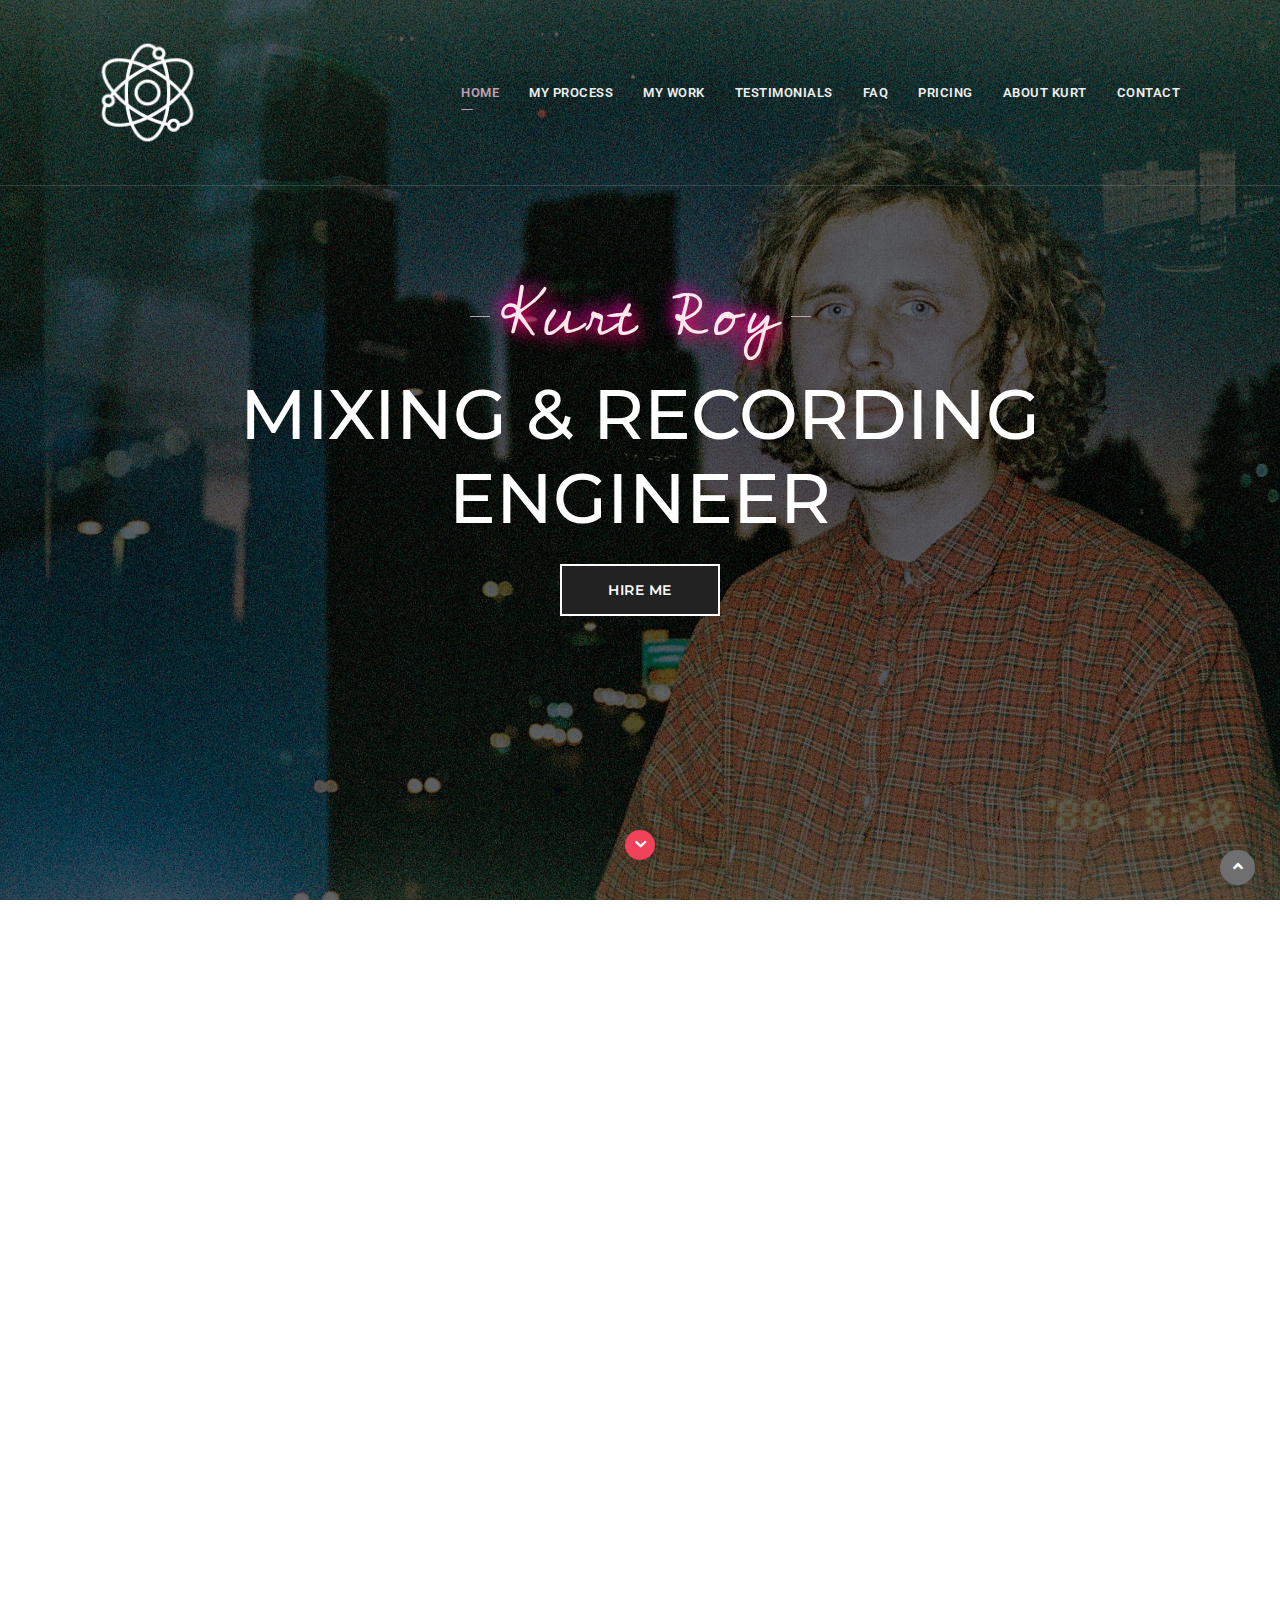
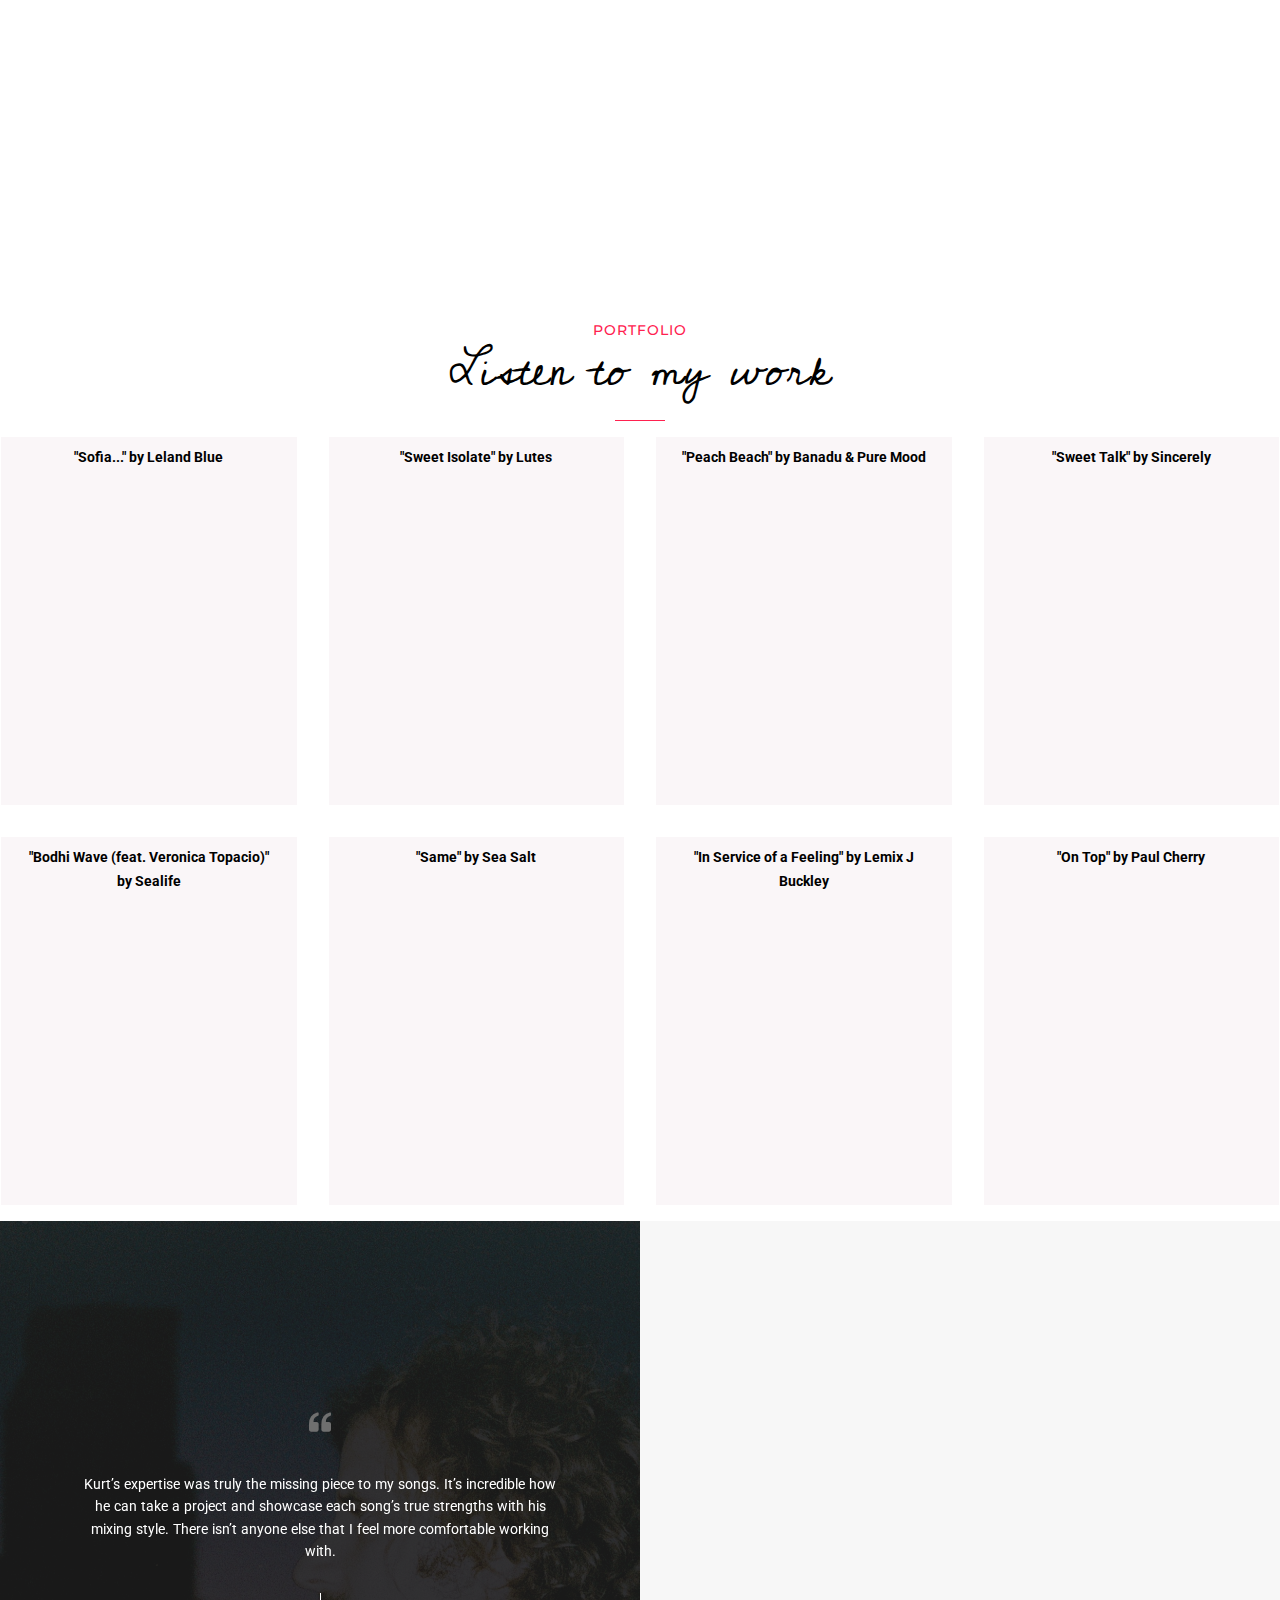
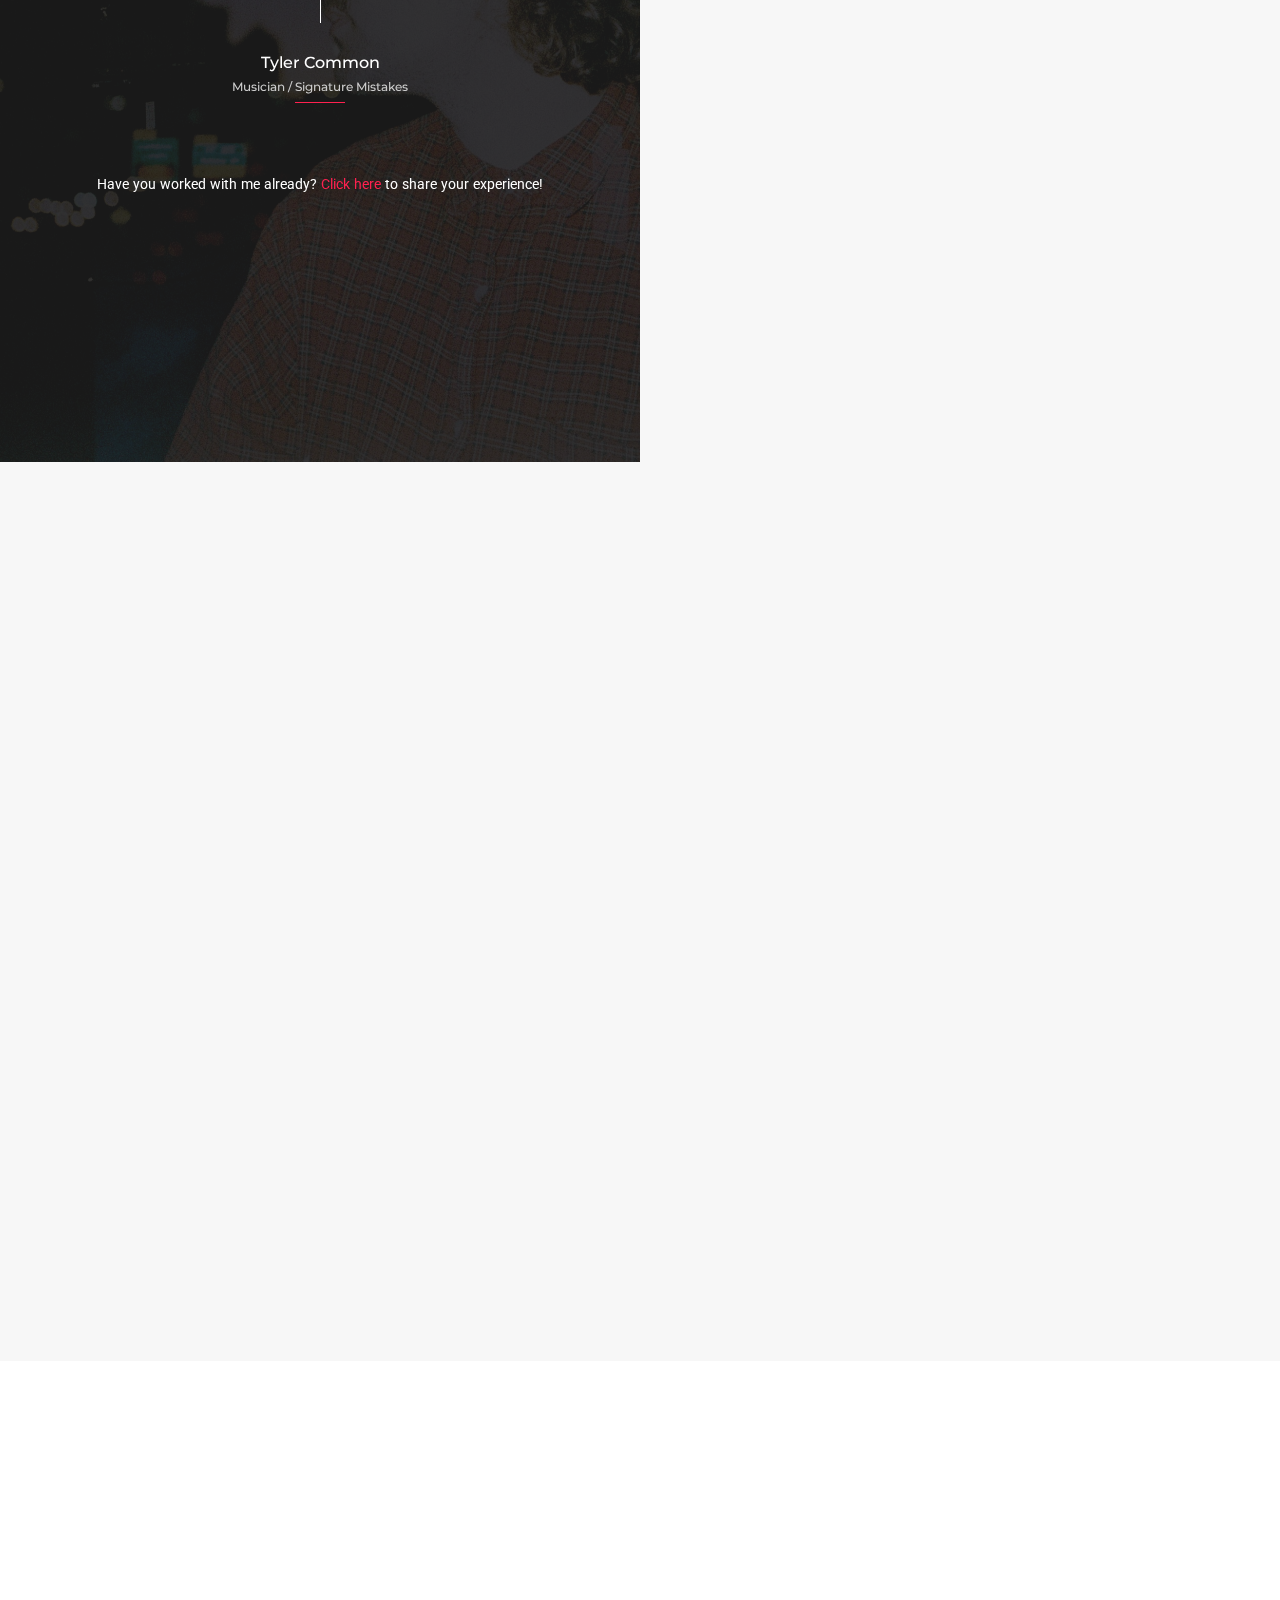
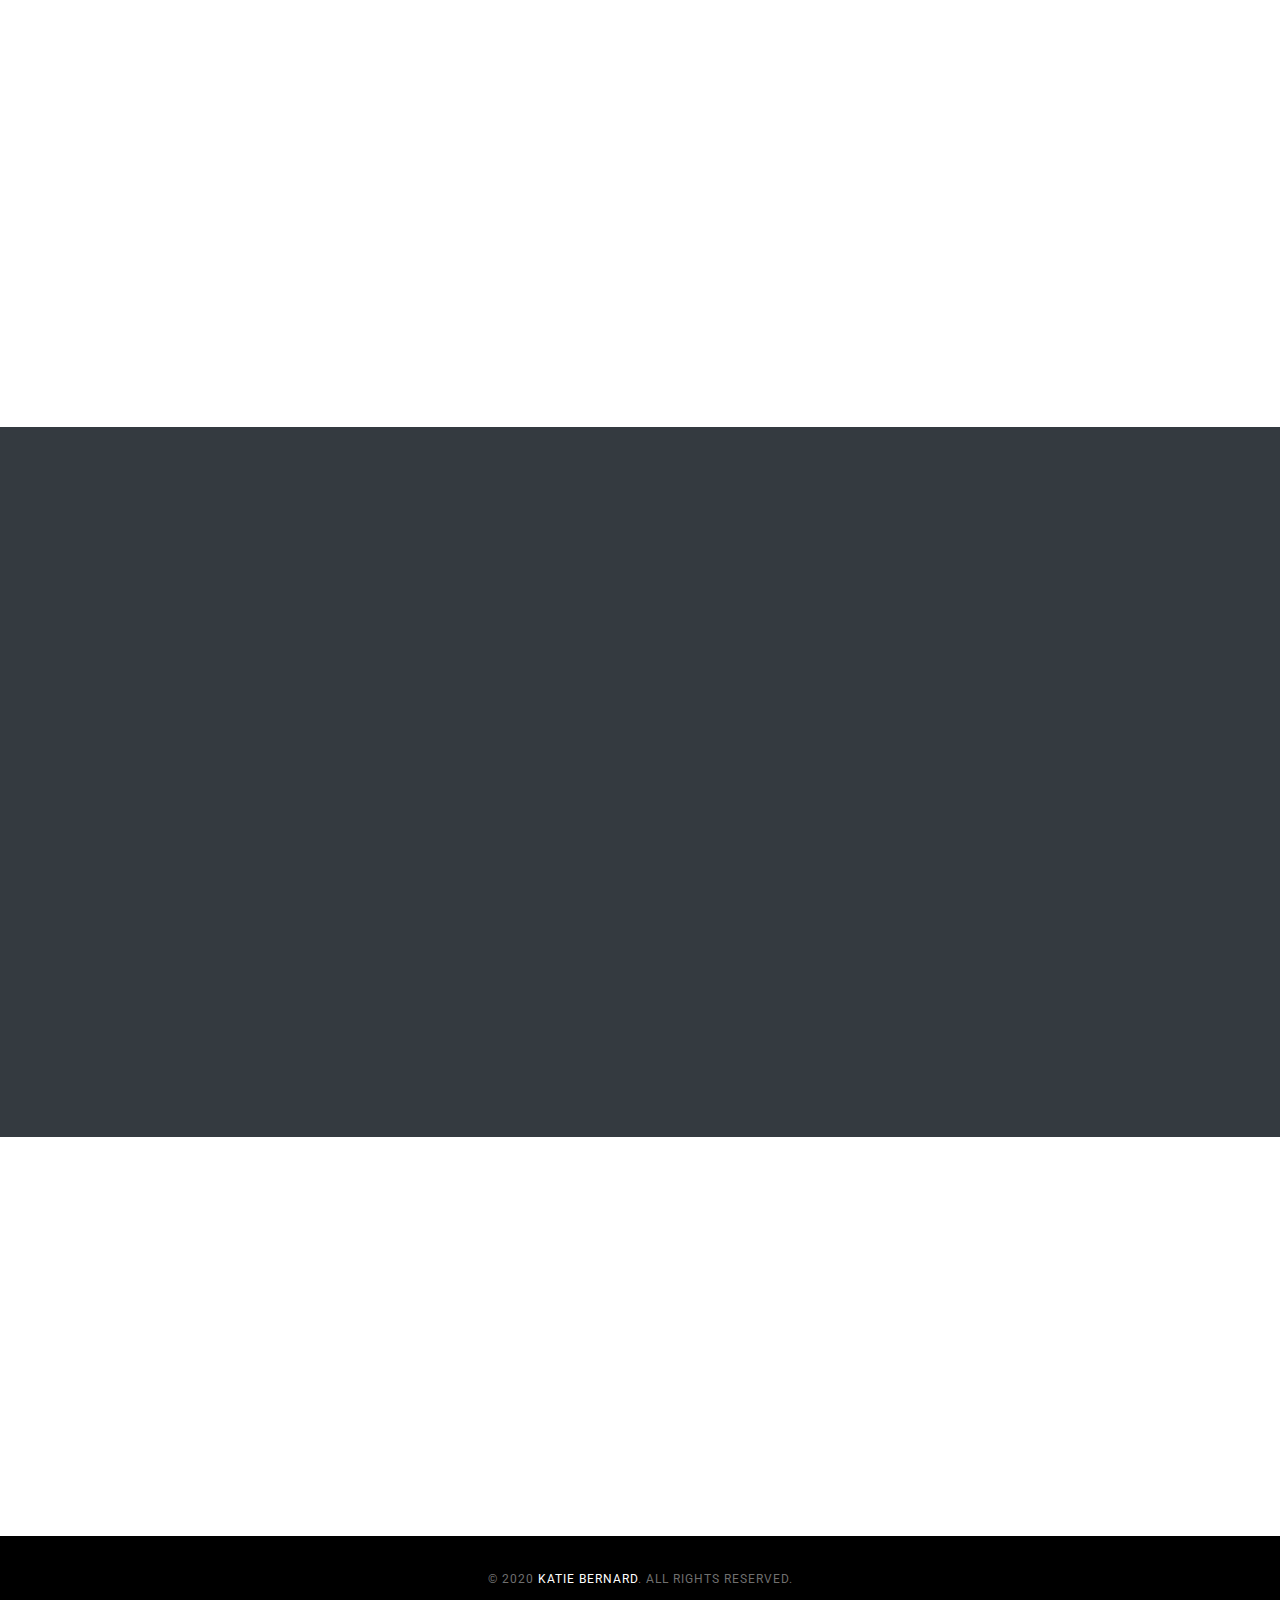
==== commit 2846e0b4: "Rearrange portfolio items" ====
--- a/index.html
+++ b/index.html
@@ -188,7 +188,7 @@
                     <div class="absolute-middle-center xs-absolute-middle-inherit width-80">
                         <i class="fas fa-quote-left font-size28 margin-15px-bottom text-white-color"></i>
                         <span class="font-size28 xs-font-size22 alt-font text-uppercase letter-spacing-2 text-white display-block">No one understands the value of good mixing better than a musician.</span>
-                        <i class="fas fa-quote-right font-size28 margin-15px-bottom text-white-color"></i>
+                        <i class="fas fa-quote-right font-size28 margin-15px-top text-white-color"></i>
                     </div>
                 </div>
                 <!-- end slogan -->
@@ -218,42 +218,43 @@
                 <a href="http://lelandblue.bandcamp.com/track/sofia">"Sofia..." by Leland Blue</a>
                 <iframe src="https://bandcamp.com/EmbeddedPlayer/track=3879857480/size=large/bgcol=ffffff/linkcol=0687f5/minimal=true/transparent=true/" seamless alt=""><a href="http://lelandblue.bandcamp.com/track/sofia">Sofia... by leland blue</a></iframe>
             </div>
+                
+            <div class="col-sm-6 col-lg-4 col-xl-3 samples-cell" id="lutes">
+                <a href="http://lutes.bandcamp.com/album/sweet-isolate-single">"Sweet Isolate" by Lutes</a>
+                <iframe src="https://bandcamp.com/EmbeddedPlayer/album=408130175/size=large/bgcol=ffffff/linkcol=0687f5/minimal=true/transparent=true/" seamless><a href="http://lutes.bandcamp.com/album/sweet-isolate-single">Sweet Isolate ~ single by Lutes</a></iframe>
+            </div>
+
+            <div class="col-sm-6 col-lg-4 col-xl-3 samples-cell" id="banadu-pure-mood">
+                <a href="http://banadu.bandcamp.com/album/peach-beach">"Peach Beach" by Banadu &amp; Pure Mood</a>
+                <iframe  src="https://bandcamp.com/EmbeddedPlayer/album=3258479632/size=large/bgcol=ffffff/linkcol=0687f5/minimal=true/transparent=true/" seamless><a href="http://banadu.bandcamp.com/album/peach-beach">Peach Beach by Banadu &amp; Pure Mood</a></iframe>
+            </div>
+
+            <div class="col-sm-6 col-lg-4 col-xl-3 samples-cell" id="sincerely">
+                <a href="http://sincerelytheband.bandcamp.com/album/sweet-talk">"Sweet Talk" by Sincerely</a>
+                <iframe src="https://bandcamp.com/EmbeddedPlayer/album=1088458033/size=large/bgcol=ffffff/linkcol=0687f5/minimal=true/track=4073460770/transparent=true/" seamless><a href="http://sincerelytheband.bandcamp.com/album/sweet-talk">Sweet Talk by Sincerely</a></iframe>
+            </div>
+
+          </div>
+            <div class="row">  
+
+            <div class="col-sm-6 col-lg-4 col-xl-3 samples-cell" id="sealife">
+                <a href="http://sseeaalliiffee.bandcamp.com/track/bodhi-wave-feat-veronica-topacio">"Bodhi Wave (feat. Veronica Topacio)" by Sealife</a>
+                <iframe src="https://bandcamp.com/EmbeddedPlayer/track=1170964089/size=large/bgcol=ffffff/linkcol=0687f5/minimal=true/transparent=true/" seamless><a href="http://sseeaalliiffee.bandcamp.com/track/bodhi-wave-feat-veronica-topacio">Bodhi Wave (feat. Veronica Topacio) by Sealife</a></iframe>
+            </div>
+
+            <div class="col-sm-6 col-lg-4 col-xl-3 samples-cell" id="sea-salt">
+                <a href="http://seasalt.bandcamp.com/album/same">"Same" by Sea Salt</a>
+                <iframe src="https://bandcamp.com/EmbeddedPlayer/album=739876436/size=large/bgcol=ffffff/linkcol=0687f5/minimal=true/track=4170551015/transparent=true/" seamless><a href="http://seasalt.bandcamp.com/album/same">same by Sea Salt</a></iframe>
+            </div>
+                
+            <div class="col-sm-6 col-lg-4 col-xl-3 samples-cell" id="lemix-j-buckley">
+                <a href="http://lemixjbuckleymi.bandcamp.com/album/in-service-of-a-feeling">"In Service of a Feeling" by Lemix J Buckley</a>
+                <iframe  src="https://bandcamp.com/EmbeddedPlayer/album=533786326/size=large/bgcol=ffffff/linkcol=0687f5/minimal=true/track=3202316247/transparent=true/" seamless><a href="http://lemixjbuckleymi.bandcamp.com/album/in-service-of-a-feeling">In Service of a Feeling by Lemix J Buckley</a></iframe>
+            </div>
 
             <div class="col-sm-6 col-lg-4 col-xl-3 samples-cell" id="paul-cherry">
                 <a href="http://paulcherry.bandcamp.com/album/on-top">"On Top" by Paul Cherry</a>
                 <iframe  src="https://bandcamp.com/EmbeddedPlayer/album=2662849432/size=large/bgcol=ffffff/linkcol=63b2cc/minimal=true/track=3334948500/transparent=true/" seamless><a href="http://paulcherry.bandcamp.com/album/on-top">On Top by Paul Cherry</a></iframe>
-            </div>
-
-            <div class="col-sm-6 col-lg-4 col-xl-3 samples-cell" id="banadu-pure-mood">
-                <a href="http://banadu.bandcamp.com/album/peach-beach">"Peach Beach" by Banadu &amp; Pure Mood</a>
-                <iframe  src="https://bandcamp.com/EmbeddedPlayer/album=3258479632/size=large/bgcol=ffffff/linkcol=0687f5/minimal=true/transparent=true/" seamless><a href="http://banadu.bandcamp.com/album/peach-beach">Peach Beach by Banadu &amp; Pure Mood</a></iframe>
-            </div>
-
-            <div class="col-sm-6 col-lg-4 col-xl-3 samples-cell" id="lemix-j-buckley">
-                <a href="http://lemixjbuckleymi.bandcamp.com/album/in-service-of-a-feeling">"In Service of a Feeling" by Lemix J Buckley</a>
-                <iframe  src="https://bandcamp.com/EmbeddedPlayer/album=533786326/size=large/bgcol=ffffff/linkcol=0687f5/minimal=true/track=3202316247/transparent=true/" seamless><a href="http://lemixjbuckleymi.bandcamp.com/album/in-service-of-a-feeling">In Service of a Feeling by Lemix J Buckley</a></iframe>
-            </div>
-        </div>
-            <div class="row">
-
-            <div class="col-sm-6 col-lg-4 col-xl-3 samples-cell" id="sincerely">
-                <a href="http://sincerelytheband.bandcamp.com/album/sweet-talk">"Sweet Talk" by Sincerely</a>
-                <iframe src="https://bandcamp.com/EmbeddedPlayer/album=1088458033/size=large/bgcol=ffffff/linkcol=0687f5/minimal=true/track=4073460770/transparent=true/" seamless><a href="http://sincerelytheband.bandcamp.com/album/sweet-talk">Sweet Talk by Sincerely</a></iframe>
-            </div>
-
-            <div class="col-sm-6 col-lg-4 col-xl-3 samples-cell" id="lutes">
-                <a href="http://lutes.bandcamp.com/album/sweet-isolate-single">"Sweet Isolate" by Lutes</a>
-                <iframe src="https://bandcamp.com/EmbeddedPlayer/album=408130175/size=large/bgcol=ffffff/linkcol=0687f5/minimal=true/transparent=true/" seamless><a href="http://lutes.bandcamp.com/album/sweet-isolate-single">Sweet Isolate ~ single by Lutes</a></iframe>
-            </div>
-
-            <div class="col-sm-6 col-lg-4 col-xl-3 samples-cell" id="sealife">
-                <a href="http://sseeaalliiffee.bandcamp.com/track/bodhi-wave-feat-veronica-topacio">"Bodhi Wave (feat. Veronica Topacio)" by Sealife</a>
-                <iframe src="https://bandcamp.com/EmbeddedPlayer/track=1170964089/size=large/bgcol=ffffff/linkcol=0687f5/minimal=true/transparent=true/" seamless><a href="http://sseeaalliiffee.bandcamp.com/track/bodhi-wave-feat-veronica-topacio">Bodhi Wave (feat. Veronica Topacio) by Sealife</a></iframe>
-            </div>
-
-            <div class="col-sm-6 col-lg-4 col-xl-3 samples-cell" id="sea-salt">
-                <a href="http://seasalt.bandcamp.com/album/same">"Same" by Sea Salt</a>
-                <iframe src="https://bandcamp.com/EmbeddedPlayer/album=739876436/size=large/bgcol=ffffff/linkcol=0687f5/minimal=true/track=4170551015/transparent=true/" seamless><a href="http://seasalt.bandcamp.com/album/same">same by Sea Salt</a></iframe>
             </div>
         </div>
        
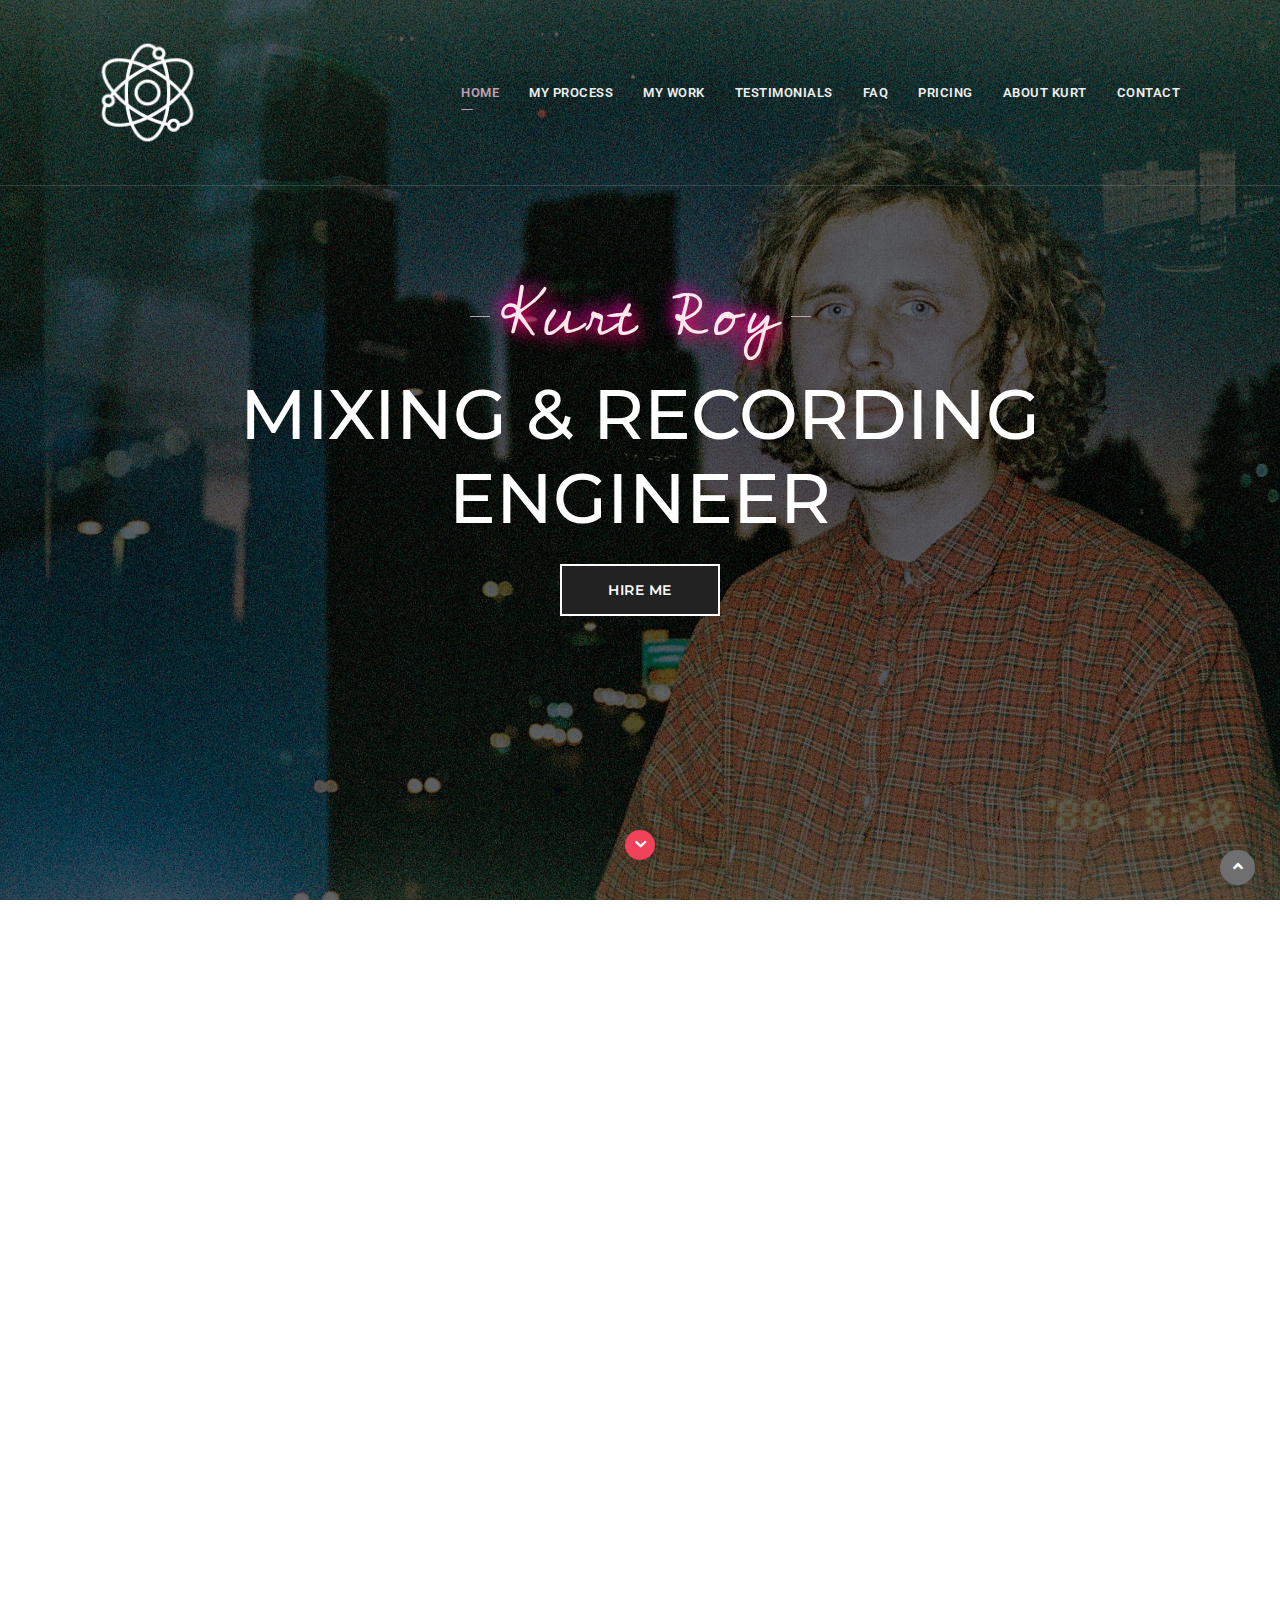
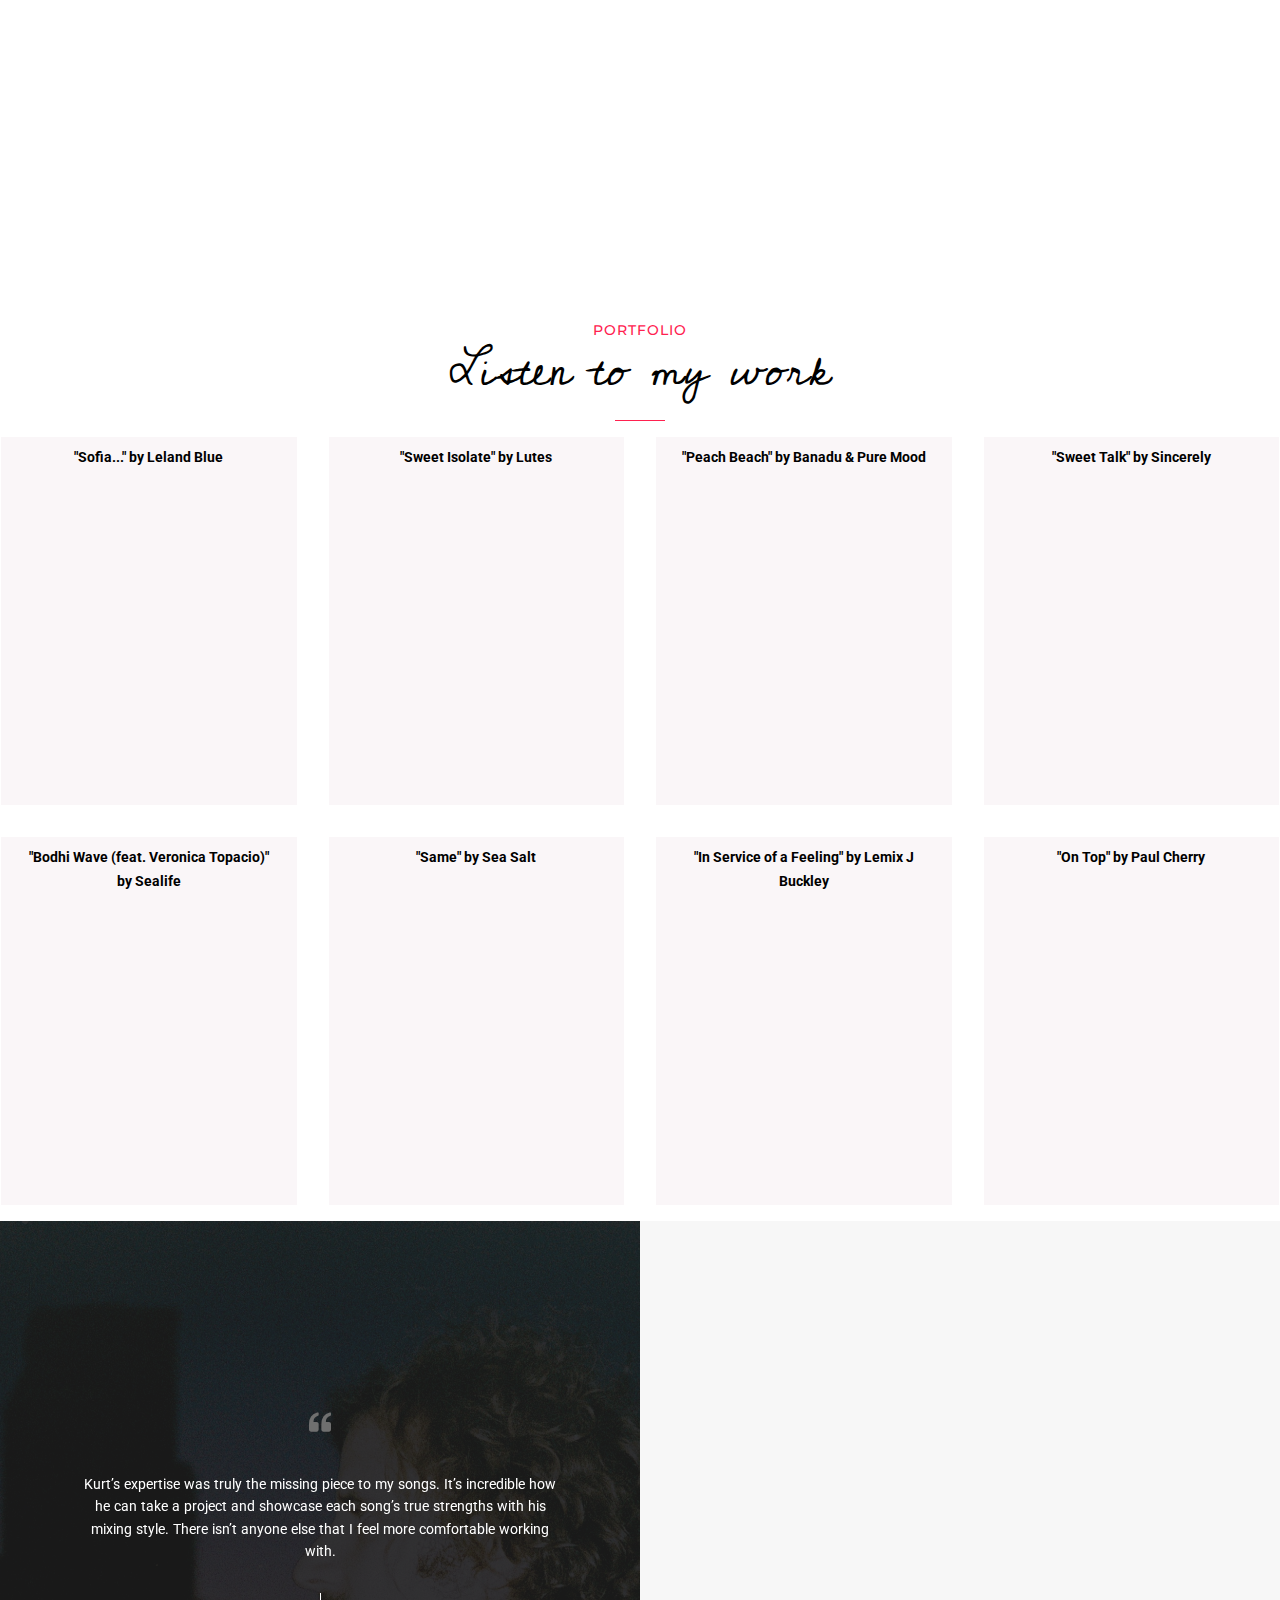
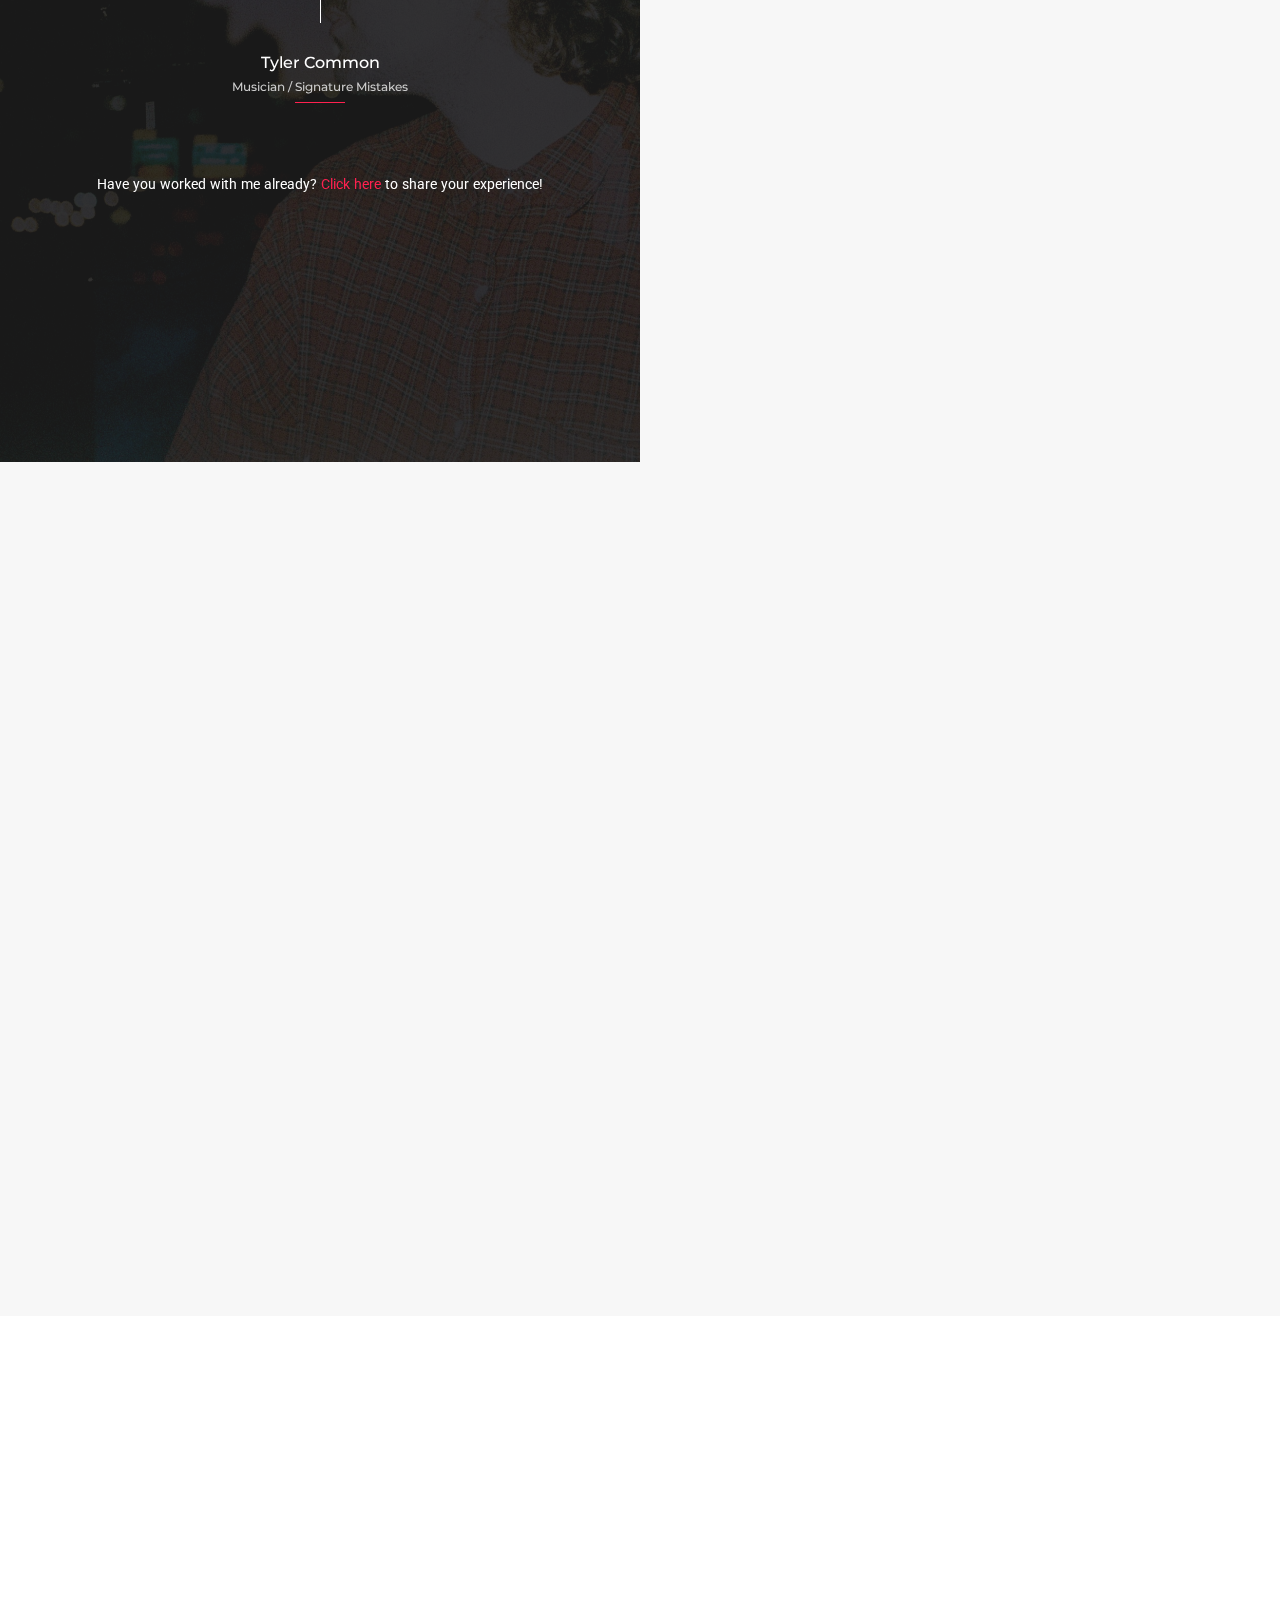
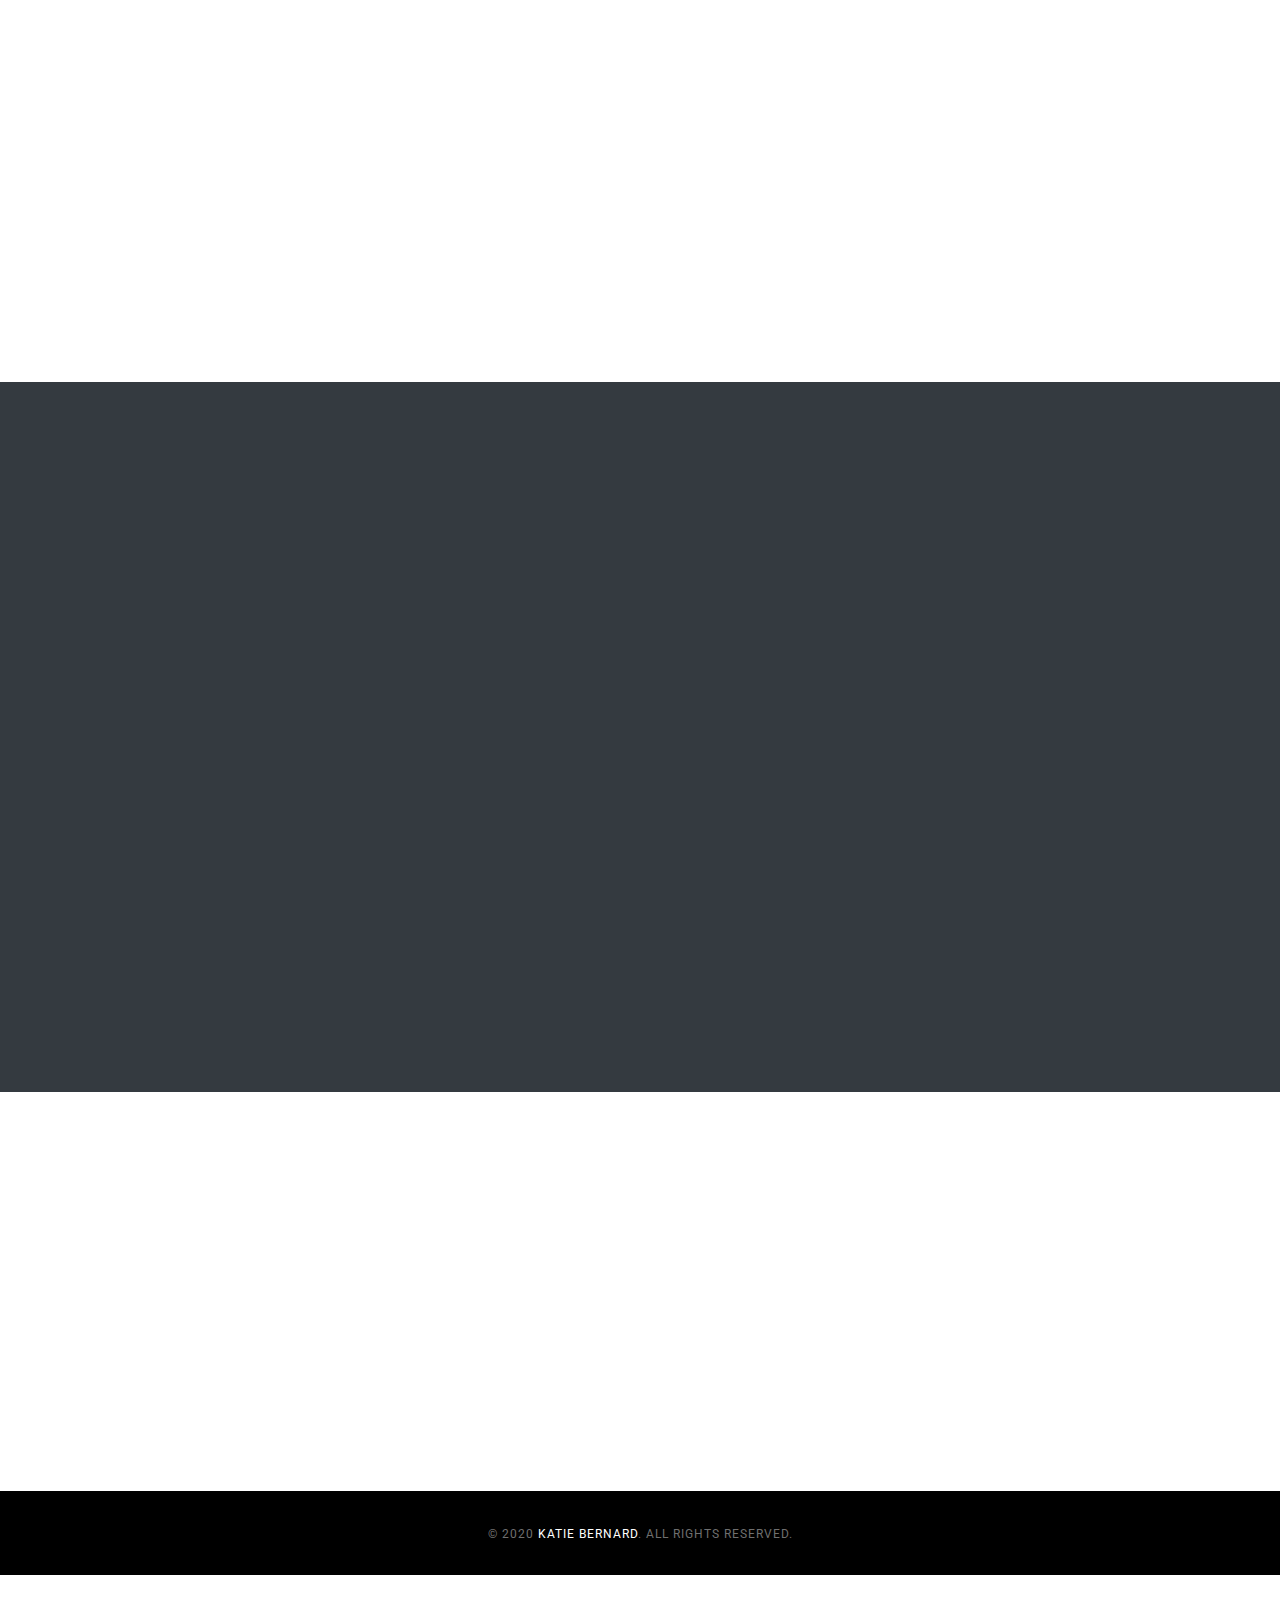
==== commit 43ed649d: "Change mixing pricing" ====
--- a/index.html
+++ b/index.html
@@ -2,12 +2,16 @@
 <html lang="en">
 
 <head>
+    <!-- fonts -->
+    <link rel=preload>
+    <link href="https://fonts.googleapis.com/css2?family=Cedarville+Cursive&display=swap" rel="stylesheet">
 
     <!-- Metas -->
     <meta charset="utf-8">  
     <meta http-equiv="X-UA-Compatible" content="IE=edge" />
     <meta name="viewport" content="width=device-width, initial-scale=1, maximum-scale=1" />
     <meta name="description" content="Professional and Affordable Mixing and Mastering Services in Seattle, WA" />
+    <meta property="og:image" content="https://res.cloudinary.com/dsldlqqsb/image/upload/v1595623700/resized-kurt_yddvwj.jpg"/>
 
     <!-- Title  -->
     <title>Kurt Roy | Audio Engineer |  Mix Your Album, EP, or Single</title>
@@ -19,13 +23,11 @@
     <link rel="apple-touch-icon" sizes="114x114" href="img/apple-touch-icon-114x114.png">
 
     <!-- Plugins -->
-    <link rel="stylesheet" href="css/plugins.css" />
+    <link rel="stylesheet" href="css/plugins.css" defer />
 
     <!-- Core Style Css -->
     <link rel="stylesheet" href="css/style.css" />
-
-    <!-- fonts -->
-    <link href="https://fonts.googleapis.com/css2?family=Cedarville+Cursive&display=swap" rel="stylesheet">
+    
 
 </head>
 
@@ -154,7 +156,7 @@
                         <h3 class="process-step alt-font text-uppercase letter-spacing-1">Revise</h3>
                         <details>
                              <summary class="alt-font text-pink-color margin-5px-bottom text-uppercase letter-spacing-1 process-description-text" id="revise-description">View instructions</summary>
-                             Music is subjective, and as much as we both would like to nail the first pass, this typically never happens - and that's ok! I am not a "what I say goes" engineer - I want to hear ALL your opinions! I offer unlimited mix revisions in order to ensure that we both are satisfied.<br><br> 
+                             Music is subjective, and as much as we both would like to nail the first pass, this typically never happens - and that's ok! I am not a "what I say goes" engineer - I want to hear ALL your opinions, so please don't hold back!<br><br> 
                              With that in mind, please understand that there are certain elements I can't control - such as how the track was produced and recorded. No amount of mixing can fix recording errors.
                         </details>
                     </div>
@@ -215,46 +217,46 @@
         <div class="container-md" id="samples-container"> <!--beginning of samples grid-->
             <div class="row">
             <div class="col-sm-6 col-lg-4 col-xl-3 samples-cell" id="leland-blue">
-                <a href="http://lelandblue.bandcamp.com/track/sofia">"Sofia..." by Leland Blue</a>
+                <a href="https://lelandblue.bandcamp.com/track/sofia">"Sofia..." by Leland Blue</a>
                 <iframe src="https://bandcamp.com/EmbeddedPlayer/track=3879857480/size=large/bgcol=ffffff/linkcol=0687f5/minimal=true/transparent=true/" seamless alt=""><a href="http://lelandblue.bandcamp.com/track/sofia">Sofia... by leland blue</a></iframe>
             </div>
                 
             <div class="col-sm-6 col-lg-4 col-xl-3 samples-cell" id="lutes">
-                <a href="http://lutes.bandcamp.com/album/sweet-isolate-single">"Sweet Isolate" by Lutes</a>
-                <iframe src="https://bandcamp.com/EmbeddedPlayer/album=408130175/size=large/bgcol=ffffff/linkcol=0687f5/minimal=true/transparent=true/" seamless><a href="http://lutes.bandcamp.com/album/sweet-isolate-single">Sweet Isolate ~ single by Lutes</a></iframe>
+                <a href="https://lutes.bandcamp.com/album/sweet-isolate-single">"Sweet Isolate" by Lutes</a>
+                <iframe src="https://bandcamp.com/EmbeddedPlayer/album=408130175/size=large/bgcol=ffffff/linkcol=0687f5/minimal=true/transparent=true/" seamless><a href="https://lutes.bandcamp.com/album/sweet-isolate-single">Sweet Isolate ~ single by Lutes</a></iframe>
             </div>
 
             <div class="col-sm-6 col-lg-4 col-xl-3 samples-cell" id="banadu-pure-mood">
-                <a href="http://banadu.bandcamp.com/album/peach-beach">"Peach Beach" by Banadu &amp; Pure Mood</a>
-                <iframe  src="https://bandcamp.com/EmbeddedPlayer/album=3258479632/size=large/bgcol=ffffff/linkcol=0687f5/minimal=true/transparent=true/" seamless><a href="http://banadu.bandcamp.com/album/peach-beach">Peach Beach by Banadu &amp; Pure Mood</a></iframe>
+                <a href="https://banadu.bandcamp.com/album/peach-beach">"Peach Beach" by Banadu &amp; Pure Mood</a>
+                <iframe  src="https://bandcamp.com/EmbeddedPlayer/album=3258479632/size=large/bgcol=ffffff/linkcol=0687f5/minimal=true/transparent=true/" seamless><a href="https://banadu.bandcamp.com/album/peach-beach">Peach Beach by Banadu &amp; Pure Mood</a></iframe>
             </div>
 
             <div class="col-sm-6 col-lg-4 col-xl-3 samples-cell" id="sincerely">
-                <a href="http://sincerelytheband.bandcamp.com/album/sweet-talk">"Sweet Talk" by Sincerely</a>
-                <iframe src="https://bandcamp.com/EmbeddedPlayer/album=1088458033/size=large/bgcol=ffffff/linkcol=0687f5/minimal=true/track=4073460770/transparent=true/" seamless><a href="http://sincerelytheband.bandcamp.com/album/sweet-talk">Sweet Talk by Sincerely</a></iframe>
+                <a href="https://sincerelytheband.bandcamp.com/album/sweet-talk">"Sweet Talk" by Sincerely</a>
+                <iframe src="https://bandcamp.com/EmbeddedPlayer/album=1088458033/size=large/bgcol=ffffff/linkcol=0687f5/minimal=true/track=4073460770/transparent=true/" seamless><a href="https://sincerelytheband.bandcamp.com/album/sweet-talk">Sweet Talk by Sincerely</a></iframe>
             </div>
 
           </div>
             <div class="row">  
 
             <div class="col-sm-6 col-lg-4 col-xl-3 samples-cell" id="sealife">
-                <a href="http://sseeaalliiffee.bandcamp.com/track/bodhi-wave-feat-veronica-topacio">"Bodhi Wave (feat. Veronica Topacio)" by Sealife</a>
-                <iframe src="https://bandcamp.com/EmbeddedPlayer/track=1170964089/size=large/bgcol=ffffff/linkcol=0687f5/minimal=true/transparent=true/" seamless><a href="http://sseeaalliiffee.bandcamp.com/track/bodhi-wave-feat-veronica-topacio">Bodhi Wave (feat. Veronica Topacio) by Sealife</a></iframe>
+                <a href="https://sseeaalliiffee.bandcamp.com/track/bodhi-wave-feat-veronica-topacio">"Bodhi Wave (feat. Veronica Topacio)" by Sealife</a>
+                <iframe src="https://bandcamp.com/EmbeddedPlayer/track=1170964089/size=large/bgcol=ffffff/linkcol=0687f5/minimal=true/transparent=true/" seamless><a href="https://sseeaalliiffee.bandcamp.com/track/bodhi-wave-feat-veronica-topacio">Bodhi Wave (feat. Veronica Topacio) by Sealife</a></iframe>
             </div>
 
             <div class="col-sm-6 col-lg-4 col-xl-3 samples-cell" id="sea-salt">
-                <a href="http://seasalt.bandcamp.com/album/same">"Same" by Sea Salt</a>
-                <iframe src="https://bandcamp.com/EmbeddedPlayer/album=739876436/size=large/bgcol=ffffff/linkcol=0687f5/minimal=true/track=4170551015/transparent=true/" seamless><a href="http://seasalt.bandcamp.com/album/same">same by Sea Salt</a></iframe>
+                <a href="https://seasalt.bandcamp.com/album/same">"Same" by Sea Salt</a>
+                <iframe src="https://bandcamp.com/EmbeddedPlayer/album=739876436/size=large/bgcol=ffffff/linkcol=0687f5/minimal=true/track=4170551015/transparent=true/" seamless><a href="https://seasalt.bandcamp.com/album/same">same by Sea Salt</a></iframe>
             </div>
                 
             <div class="col-sm-6 col-lg-4 col-xl-3 samples-cell" id="lemix-j-buckley">
-                <a href="http://lemixjbuckleymi.bandcamp.com/album/in-service-of-a-feeling">"In Service of a Feeling" by Lemix J Buckley</a>
-                <iframe  src="https://bandcamp.com/EmbeddedPlayer/album=533786326/size=large/bgcol=ffffff/linkcol=0687f5/minimal=true/track=3202316247/transparent=true/" seamless><a href="http://lemixjbuckleymi.bandcamp.com/album/in-service-of-a-feeling">In Service of a Feeling by Lemix J Buckley</a></iframe>
+                <a href="https://lemixjbuckleymi.bandcamp.com/album/in-service-of-a-feeling">"In Service of a Feeling" by Lemix J Buckley</a>
+                <iframe  src="https://bandcamp.com/EmbeddedPlayer/album=533786326/size=large/bgcol=ffffff/linkcol=0687f5/minimal=true/track=3202316247/transparent=true/" seamless><a href="https://lemixjbuckleymi.bandcamp.com/album/in-service-of-a-feeling">In Service of a Feeling by Lemix J Buckley</a></iframe>
             </div>
 
             <div class="col-sm-6 col-lg-4 col-xl-3 samples-cell" id="paul-cherry">
-                <a href="http://paulcherry.bandcamp.com/album/on-top">"On Top" by Paul Cherry</a>
-                <iframe  src="https://bandcamp.com/EmbeddedPlayer/album=2662849432/size=large/bgcol=ffffff/linkcol=63b2cc/minimal=true/track=3334948500/transparent=true/" seamless><a href="http://paulcherry.bandcamp.com/album/on-top">On Top by Paul Cherry</a></iframe>
+                <a href="https://paulcherry.bandcamp.com/album/on-top">"On Top" by Paul Cherry</a>
+                <iframe  src="https://bandcamp.com/EmbeddedPlayer/album=2662849432/size=large/bgcol=ffffff/linkcol=63b2cc/minimal=true/track=3334948500/transparent=true/" seamless><a href="https://paulcherry.bandcamp.com/album/on-top">On Top by Paul Cherry</a></iframe>
             </div>
         </div>
        
@@ -464,14 +466,14 @@
                             <h4>Mixing</h4>
                         </div>
                         <div class="value">
-                            <h3>200<span>$</span></h3>
+                            <h3>300<span>$</span></h3>
                             <span class="per">Per song</span>
                         </div>
                         <div class="features">
                             <ul>
-                                <li>Drum quantization</li>
-                                <li>Vocal tuning</li>
-                                <li>Unlimited revisions</li>
+                                <li>Drum Quantization</li>
+                                <li>Vocal Tuning</li>
+                                <li>Includes Revisions</li>
                             </ul>
                         </div>
                     </div>
@@ -506,13 +508,13 @@
                         </div>
                         <div class="value">
                             <h3>20<span>$</span></h3>
-                            <span class="per">Per hour</span> /
-                            <h3>100<span>$</span></h3>
+                            <span class="per">Per hour</span><br>
+                            <h3>200<span>$</span></h3>
                             <span class="per">Per song</span>
                         </div>
                         <div class="features">
                             <ul>
-                                <li><i class="fa fa-lightning"></i>Best rate</li>
+                                <li><i class="fa fa-lightning"></i>Best Rate!</li>
                             </ul>
                         </div>
                     </div>
@@ -543,7 +545,7 @@
                         <div class="content">
 
                             <div class="separator-line-horrizontal-full bg-medium-gray margin-20px-tb"></div>
-                                <p>Hi! I'm a freelance audio engineer and indie pop musician living in Seattle, Washington. I have more than ten years' experience recording, mixing, and mastering, and my work has seen over three million streams on Spotify and Apple Music.<br><br>
+                                <p>Hi! I'm a freelance audio engineer and musician living in Seattle, Washington. I have more than ten years' experience recording, mixing, and mastering, and my work has seen over three million streams on Spotify and Apple Music.<br><br>
                                 I would love the opportunity to mix your single, EP, or full album.  In my home studio, I use high quality converters, studio monitors, and outboard gear to ensure top-tier professionalism. Your satisfication as an artist is my top priority.<br><br>
                                 To get started, send me an email with a brief description of your goals and I'll get back to you right away. Looking forward to working with you! </p>
                         </div>
@@ -669,9 +671,6 @@
     <!-- custom scripts -->
     <script src="js/scripts.js"></script>
 
-    <!-- google map api -->
-    <script src="https://maps.googleapis.com/maps/api/js?key=AIzaSyBqFuLx8S7A8eianoUhkYMeXpGPvsXp1NM&amp;callback=initMap" async defer></script>
-
     <!-- contact form scripts -->
     <script src="js/mailform/jquery.form.min.js"></script>
     <script src="js/mailform/jquery.rd-mailform.min.c.js"></script>
--- a/css/style.css
+++ b/css/style.css
@@ -28,6 +28,7 @@
 
 h3#kurt-roy-audio {
   font-family: 'cedarville cursive', cursive;
+  font-display: block;
   color: rgb(255, 231, 235);
   text-shadow: 5px 5px 15px rgb(255, 0, 98), -5px -5px 15px rgb(255, 0, 191);
   font-size: 4rem;
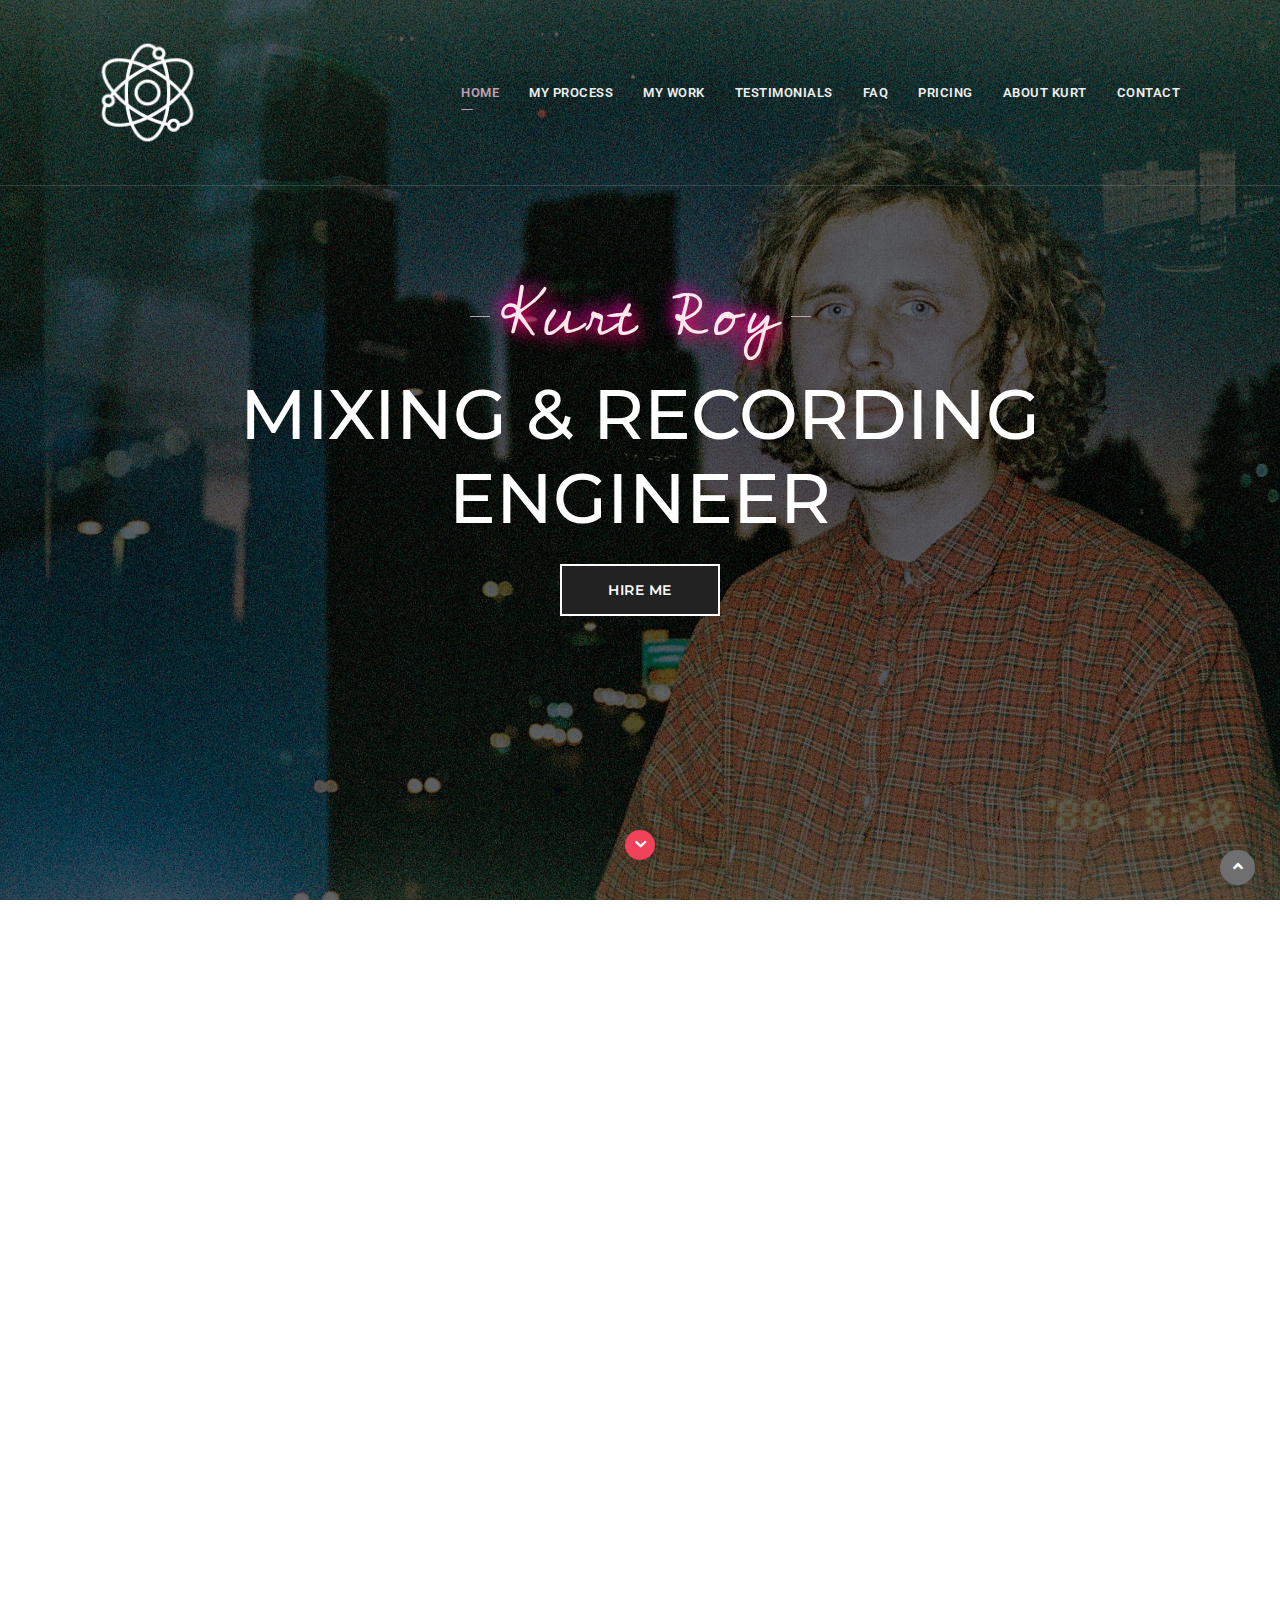
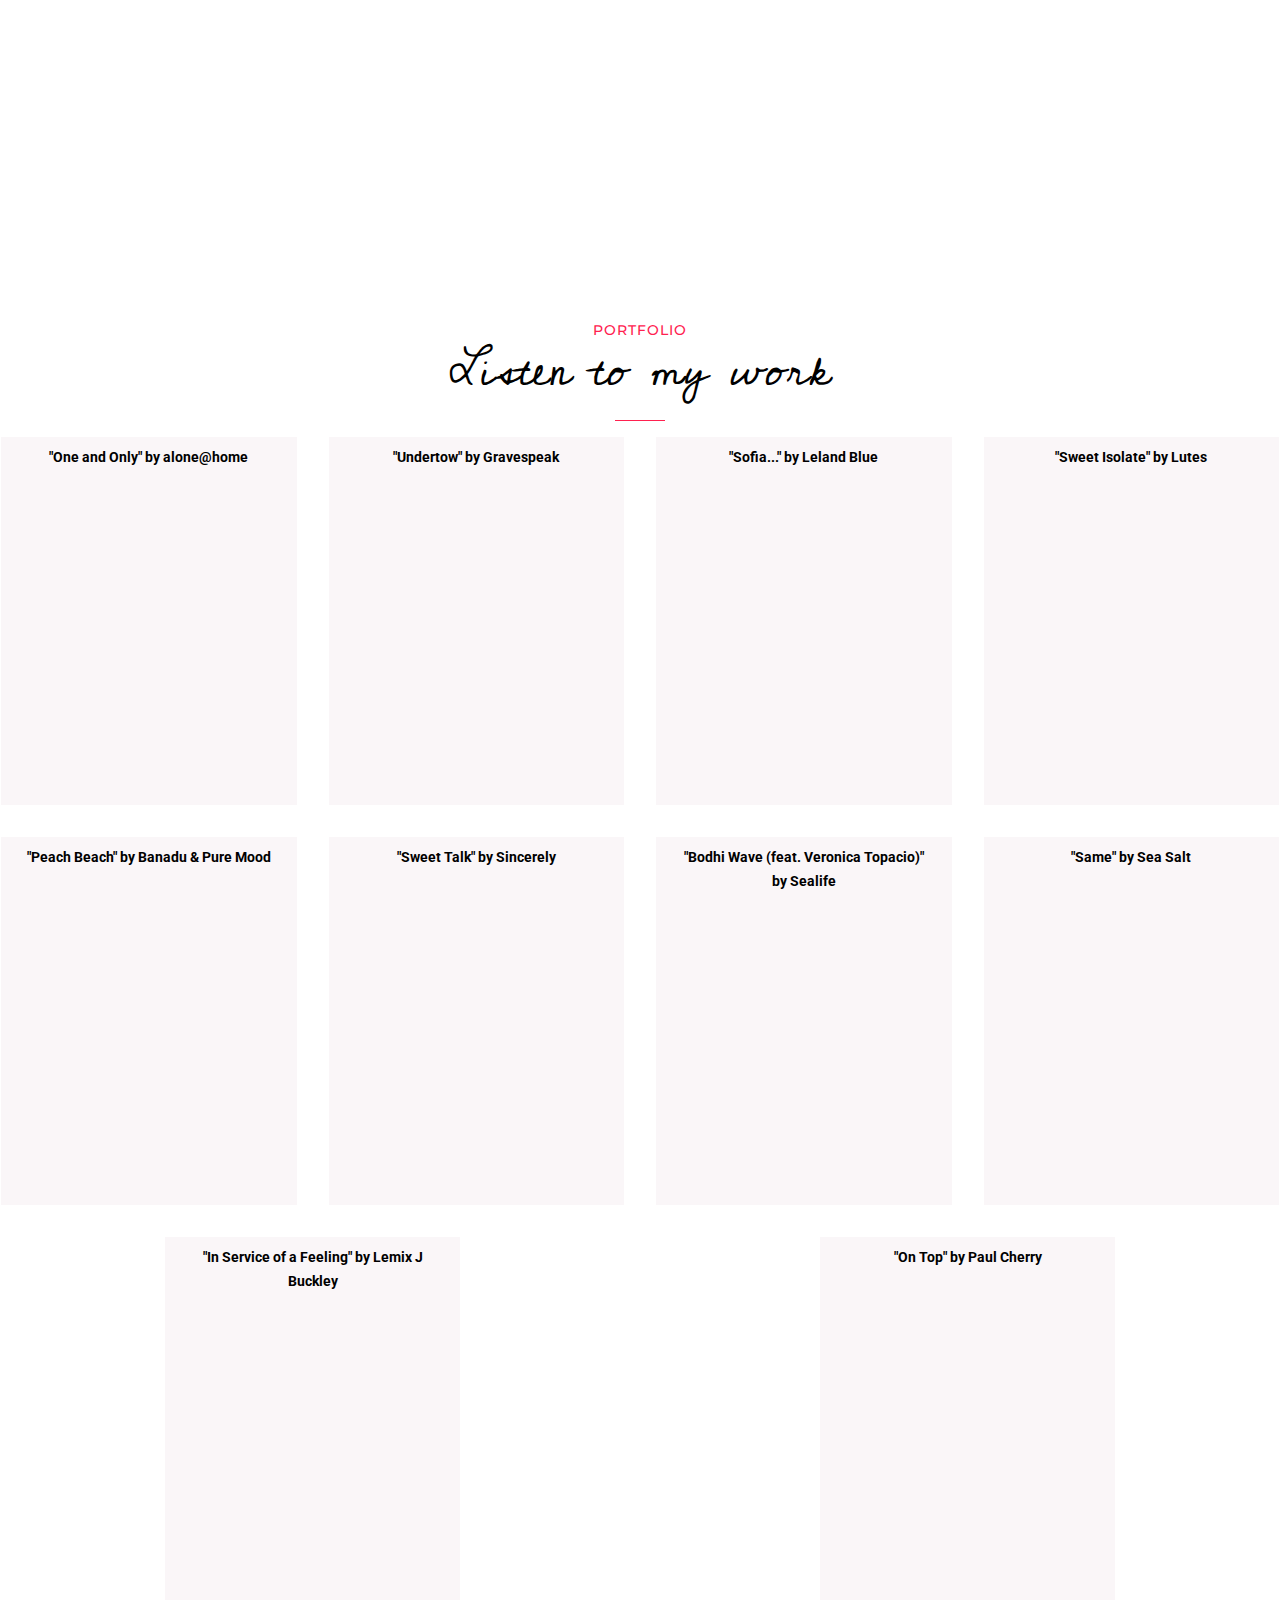
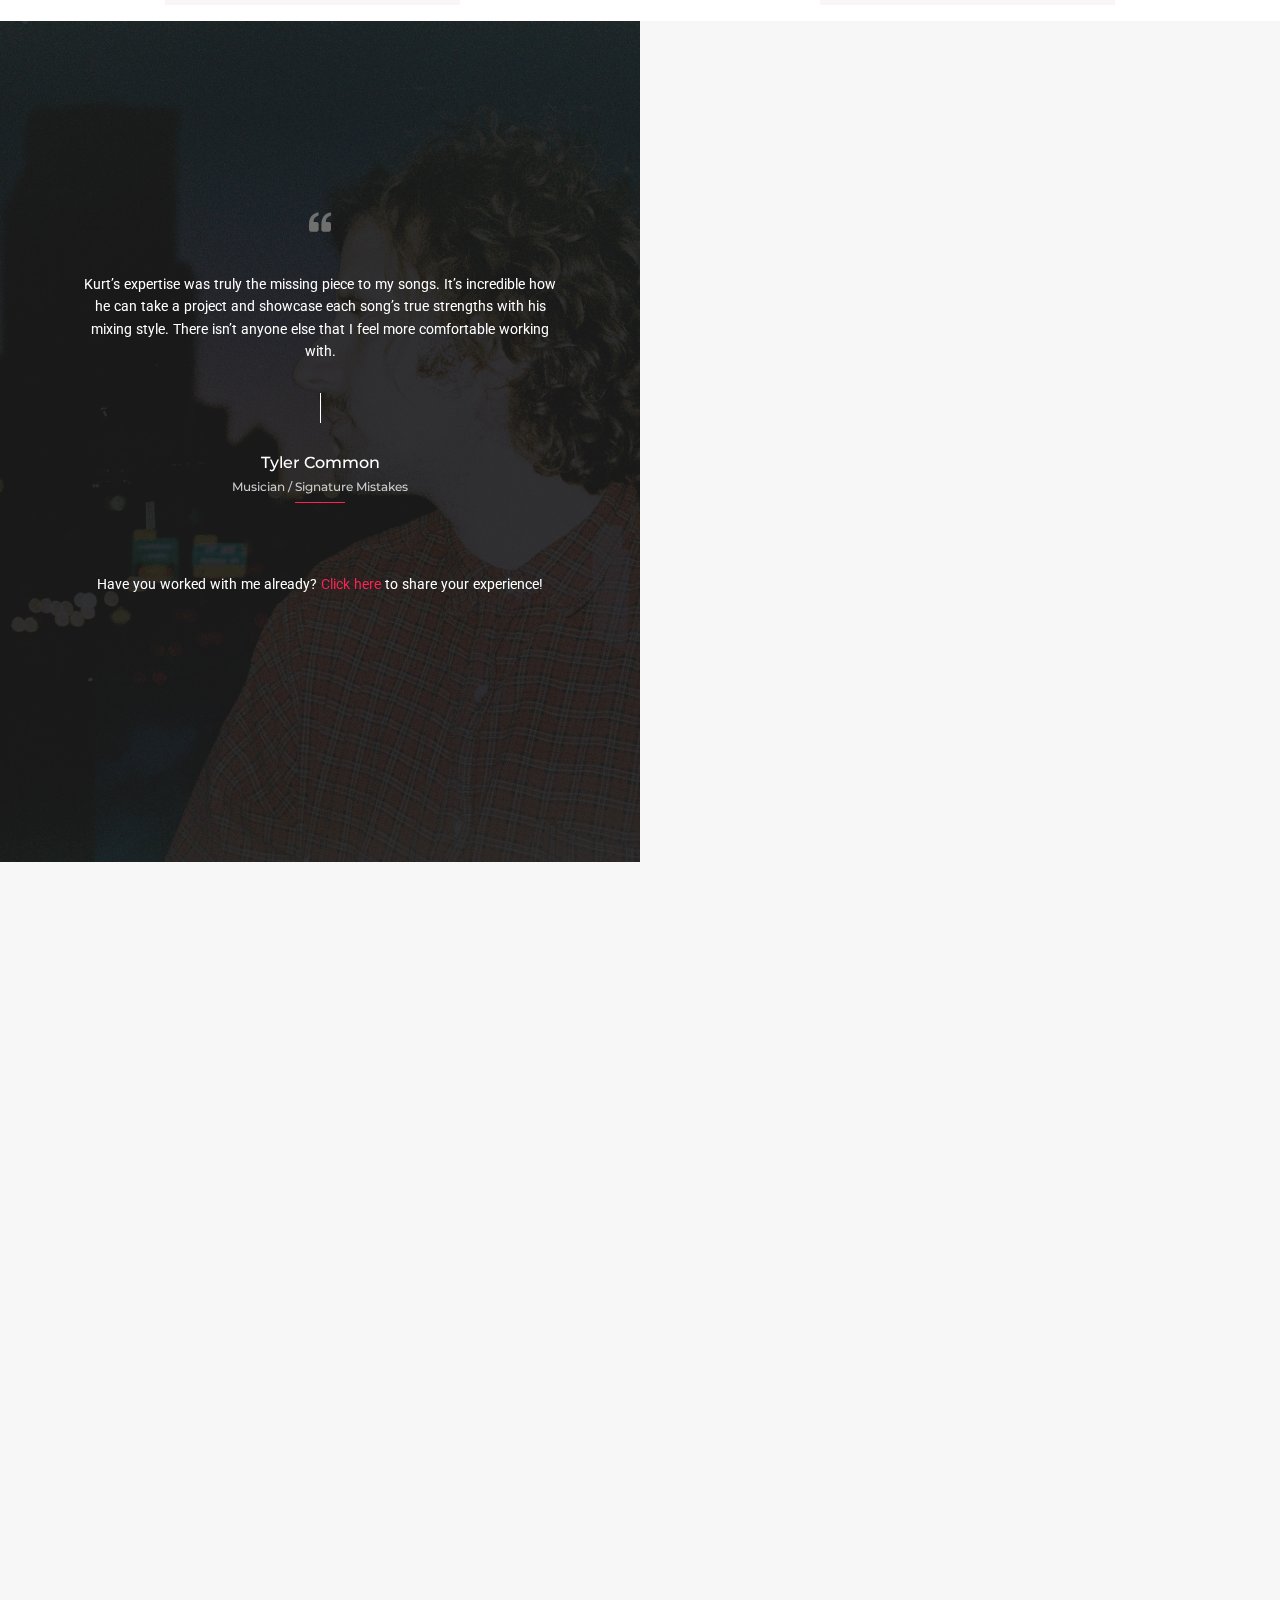
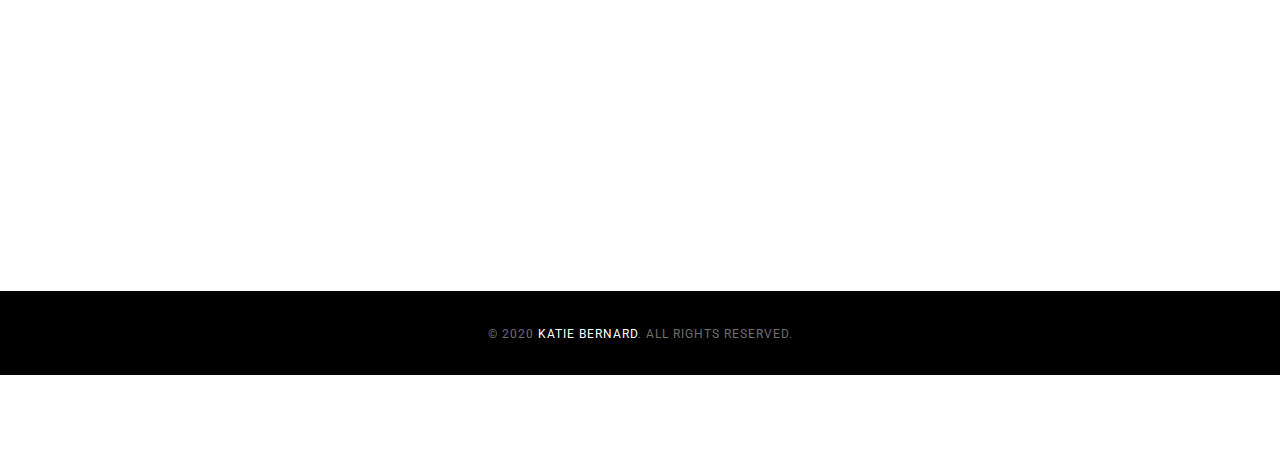
==== commit 9b5e4069: "Add two songs in portfolio" ====
--- a/index.html
+++ b/index.html
@@ -215,17 +215,33 @@
         <h2 class="cursive-heading">Listen to my work</h2>
         <div class="separator-line-horrizontal-medium-light2 bg-pink center-col"></div>
         <div class="container-md" id="samples-container"> <!--beginning of samples grid-->
-            <div class="row">
-            <div class="col-sm-6 col-lg-4 col-xl-3 samples-cell" id="leland-blue">
-                <a href="https://lelandblue.bandcamp.com/track/sofia">"Sofia..." by Leland Blue</a>
-                <iframe src="https://bandcamp.com/EmbeddedPlayer/track=3879857480/size=large/bgcol=ffffff/linkcol=0687f5/minimal=true/transparent=true/" seamless alt=""><a href="http://lelandblue.bandcamp.com/track/sofia">Sofia... by leland blue</a></iframe>
-            </div>
+
+            <div class="row">
+                <div class="col-sm-6 col-lg-4 col-xl-3 samples-cell" id="alone-home">
+                    <a href="https://aloneathome.bandcamp.com/track/one-and-only">"One and Only" by alone@home</a>
+                    <iframe src="https://bandcamp.com/EmbeddedPlayer/track=3493555215/size=large/bgcol=ffffff/linkcol=0687f5/tracklist=false/transparent=true/" seamless><a href="https://aloneathome.bandcamp.com/track/one-and-only">One and Only by alone@home</a></iframe>
+                </div>
+
+                <div class="col-sm-6 col-lg-4 col-xl-3 samples-cell" id="undertow">
+                            <a href="https://gravespeak.bandcamp.com/track/undertow">"Undertow" by Gravespeak</a>
+                            <iframe src="https://bandcamp.com/EmbeddedPlayer/track=3054915717/size=large/bgcol=ffffff/linkcol=0687f5/tracklist=false/transparent=true/" seamless><a href="https://gravespeak.bandcamp.com/track/undertow">Undertow by Gravespeak</a></iframe>
+                </div>
+
+                <div class="col-sm-6 col-lg-4 col-xl-3 samples-cell" id="leland-blue">
+                    <a href="https://lelandblue.bandcamp.com/track/sofia">"Sofia..." by Leland Blue</a>
+                    <iframe src="https://bandcamp.com/EmbeddedPlayer/track=3879857480/size=large/bgcol=ffffff/linkcol=0687f5/minimal=true/transparent=true/" seamless alt=""><a href="http://lelandblue.bandcamp.com/track/sofia">Sofia... by leland blue</a></iframe>
+                </div>
+
+                <div class="col-sm-6 col-lg-4 col-xl-3 samples-cell" id="lutes">
+                    <a href="https://lutes.bandcamp.com/album/sweet-isolate-single">"Sweet Isolate" by Lutes</a>
+                    <iframe src="https://bandcamp.com/EmbeddedPlayer/album=408130175/size=large/bgcol=ffffff/linkcol=0687f5/minimal=true/transparent=true/" seamless><a href="https://lutes.bandcamp.com/album/sweet-isolate-single">Sweet Isolate ~ single by Lutes</a></iframe>
+                </div>
+
+
+            </div>
+
+            <div class="row">
                 
-            <div class="col-sm-6 col-lg-4 col-xl-3 samples-cell" id="lutes">
-                <a href="https://lutes.bandcamp.com/album/sweet-isolate-single">"Sweet Isolate" by Lutes</a>
-                <iframe src="https://bandcamp.com/EmbeddedPlayer/album=408130175/size=large/bgcol=ffffff/linkcol=0687f5/minimal=true/transparent=true/" seamless><a href="https://lutes.bandcamp.com/album/sweet-isolate-single">Sweet Isolate ~ single by Lutes</a></iframe>
-            </div>
-
             <div class="col-sm-6 col-lg-4 col-xl-3 samples-cell" id="banadu-pure-mood">
                 <a href="https://banadu.bandcamp.com/album/peach-beach">"Peach Beach" by Banadu &amp; Pure Mood</a>
                 <iframe  src="https://bandcamp.com/EmbeddedPlayer/album=3258479632/size=large/bgcol=ffffff/linkcol=0687f5/minimal=true/transparent=true/" seamless><a href="https://banadu.bandcamp.com/album/peach-beach">Peach Beach by Banadu &amp; Pure Mood</a></iframe>
@@ -236,9 +252,6 @@
                 <iframe src="https://bandcamp.com/EmbeddedPlayer/album=1088458033/size=large/bgcol=ffffff/linkcol=0687f5/minimal=true/track=4073460770/transparent=true/" seamless><a href="https://sincerelytheband.bandcamp.com/album/sweet-talk">Sweet Talk by Sincerely</a></iframe>
             </div>
 
-          </div>
-            <div class="row">  
-
             <div class="col-sm-6 col-lg-4 col-xl-3 samples-cell" id="sealife">
                 <a href="https://sseeaalliiffee.bandcamp.com/track/bodhi-wave-feat-veronica-topacio">"Bodhi Wave (feat. Veronica Topacio)" by Sealife</a>
                 <iframe src="https://bandcamp.com/EmbeddedPlayer/track=1170964089/size=large/bgcol=ffffff/linkcol=0687f5/minimal=true/transparent=true/" seamless><a href="https://sseeaalliiffee.bandcamp.com/track/bodhi-wave-feat-veronica-topacio">Bodhi Wave (feat. Veronica Topacio) by Sealife</a></iframe>
@@ -248,6 +261,10 @@
                 <a href="https://seasalt.bandcamp.com/album/same">"Same" by Sea Salt</a>
                 <iframe src="https://bandcamp.com/EmbeddedPlayer/album=739876436/size=large/bgcol=ffffff/linkcol=0687f5/minimal=true/track=4170551015/transparent=true/" seamless><a href="https://seasalt.bandcamp.com/album/same">same by Sea Salt</a></iframe>
             </div>
+
+          </div>
+            <div class="row">  
+
                 
             <div class="col-sm-6 col-lg-4 col-xl-3 samples-cell" id="lemix-j-buckley">
                 <a href="https://lemixjbuckleymi.bandcamp.com/album/in-service-of-a-feeling">"In Service of a Feeling" by Lemix J Buckley</a>
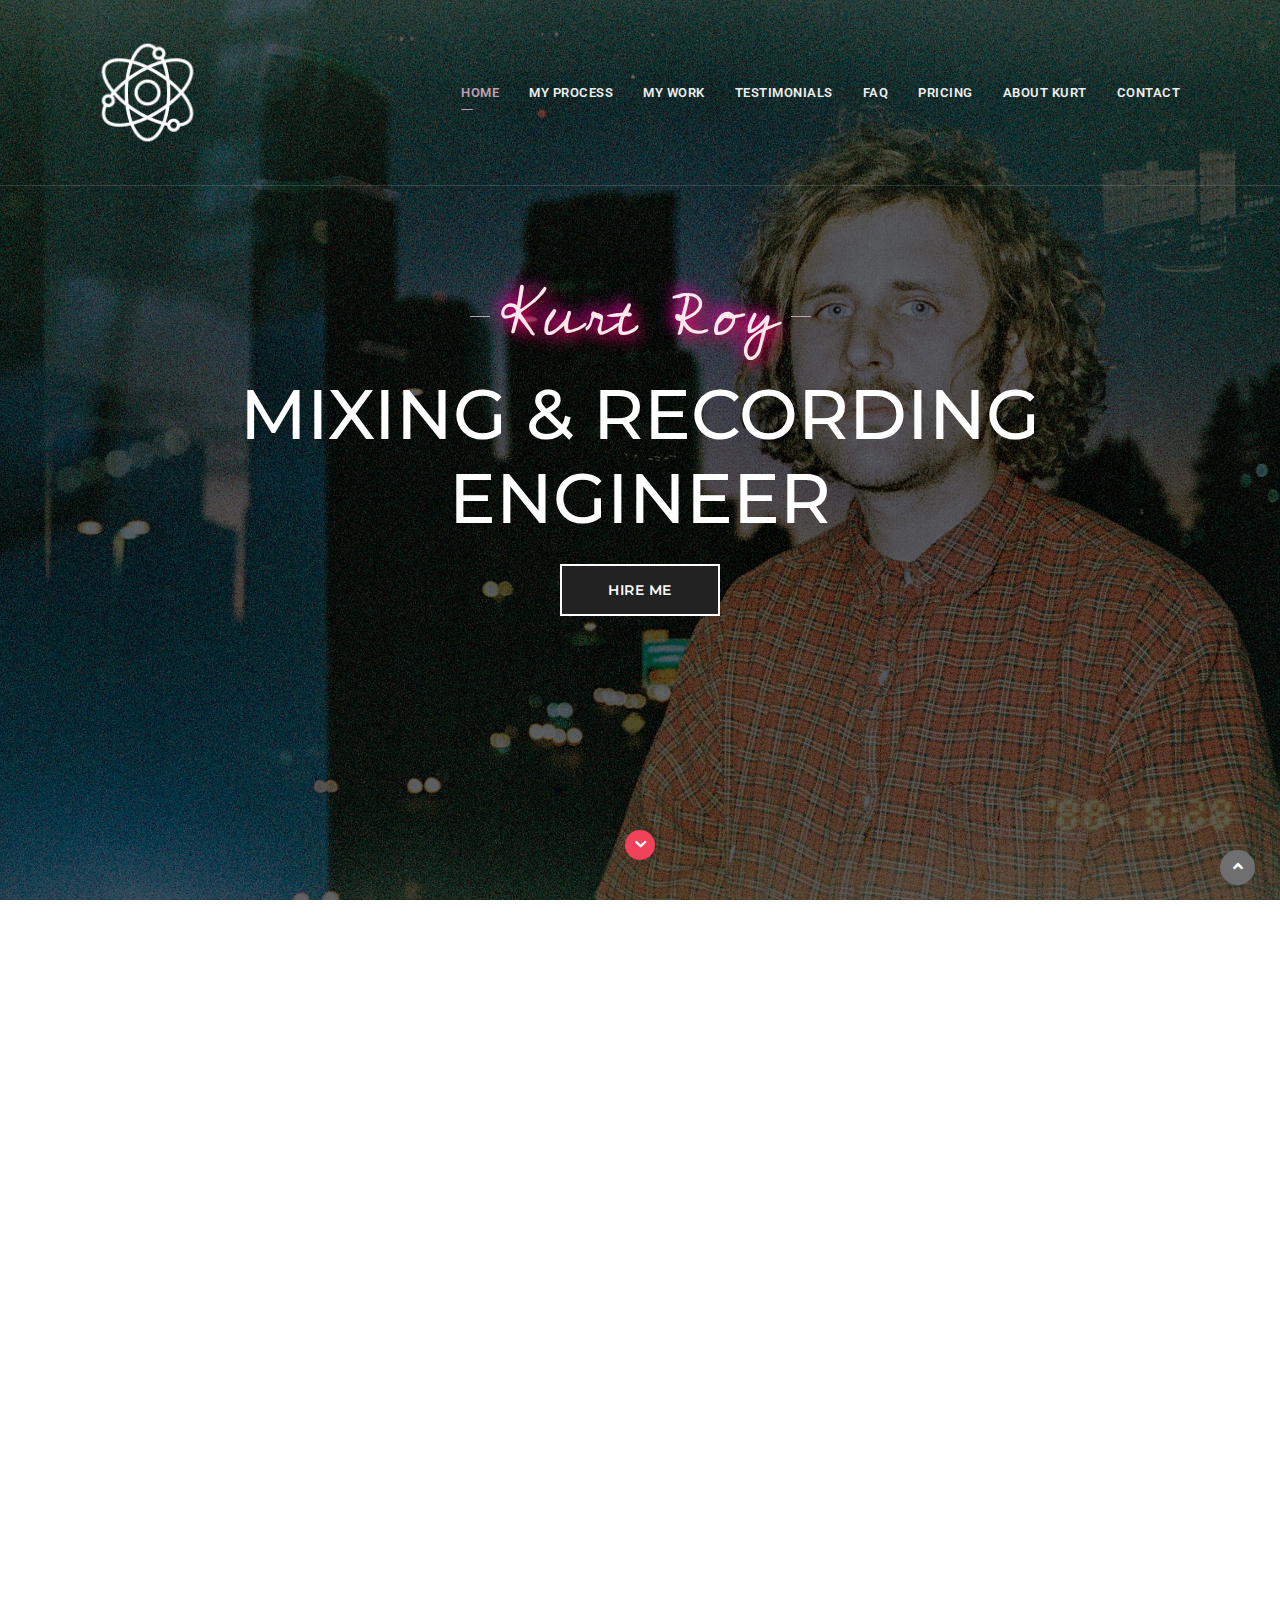
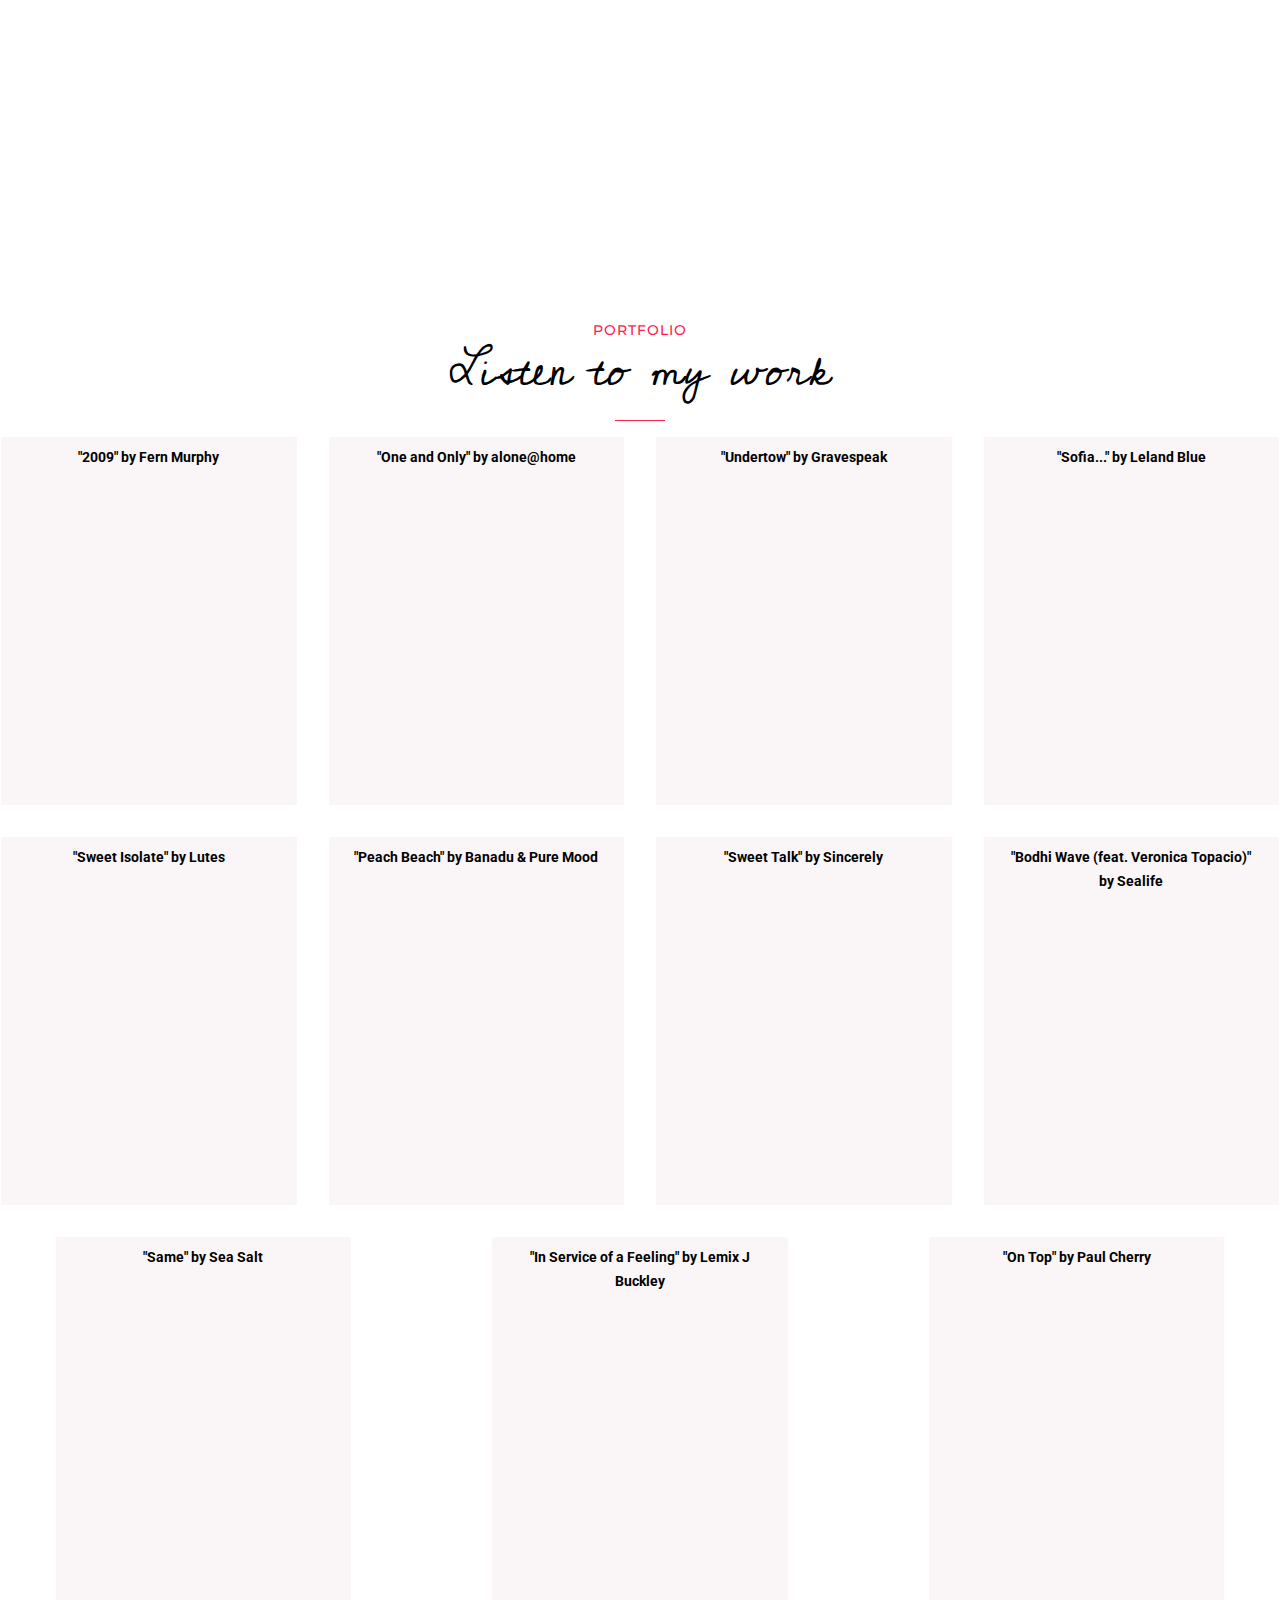
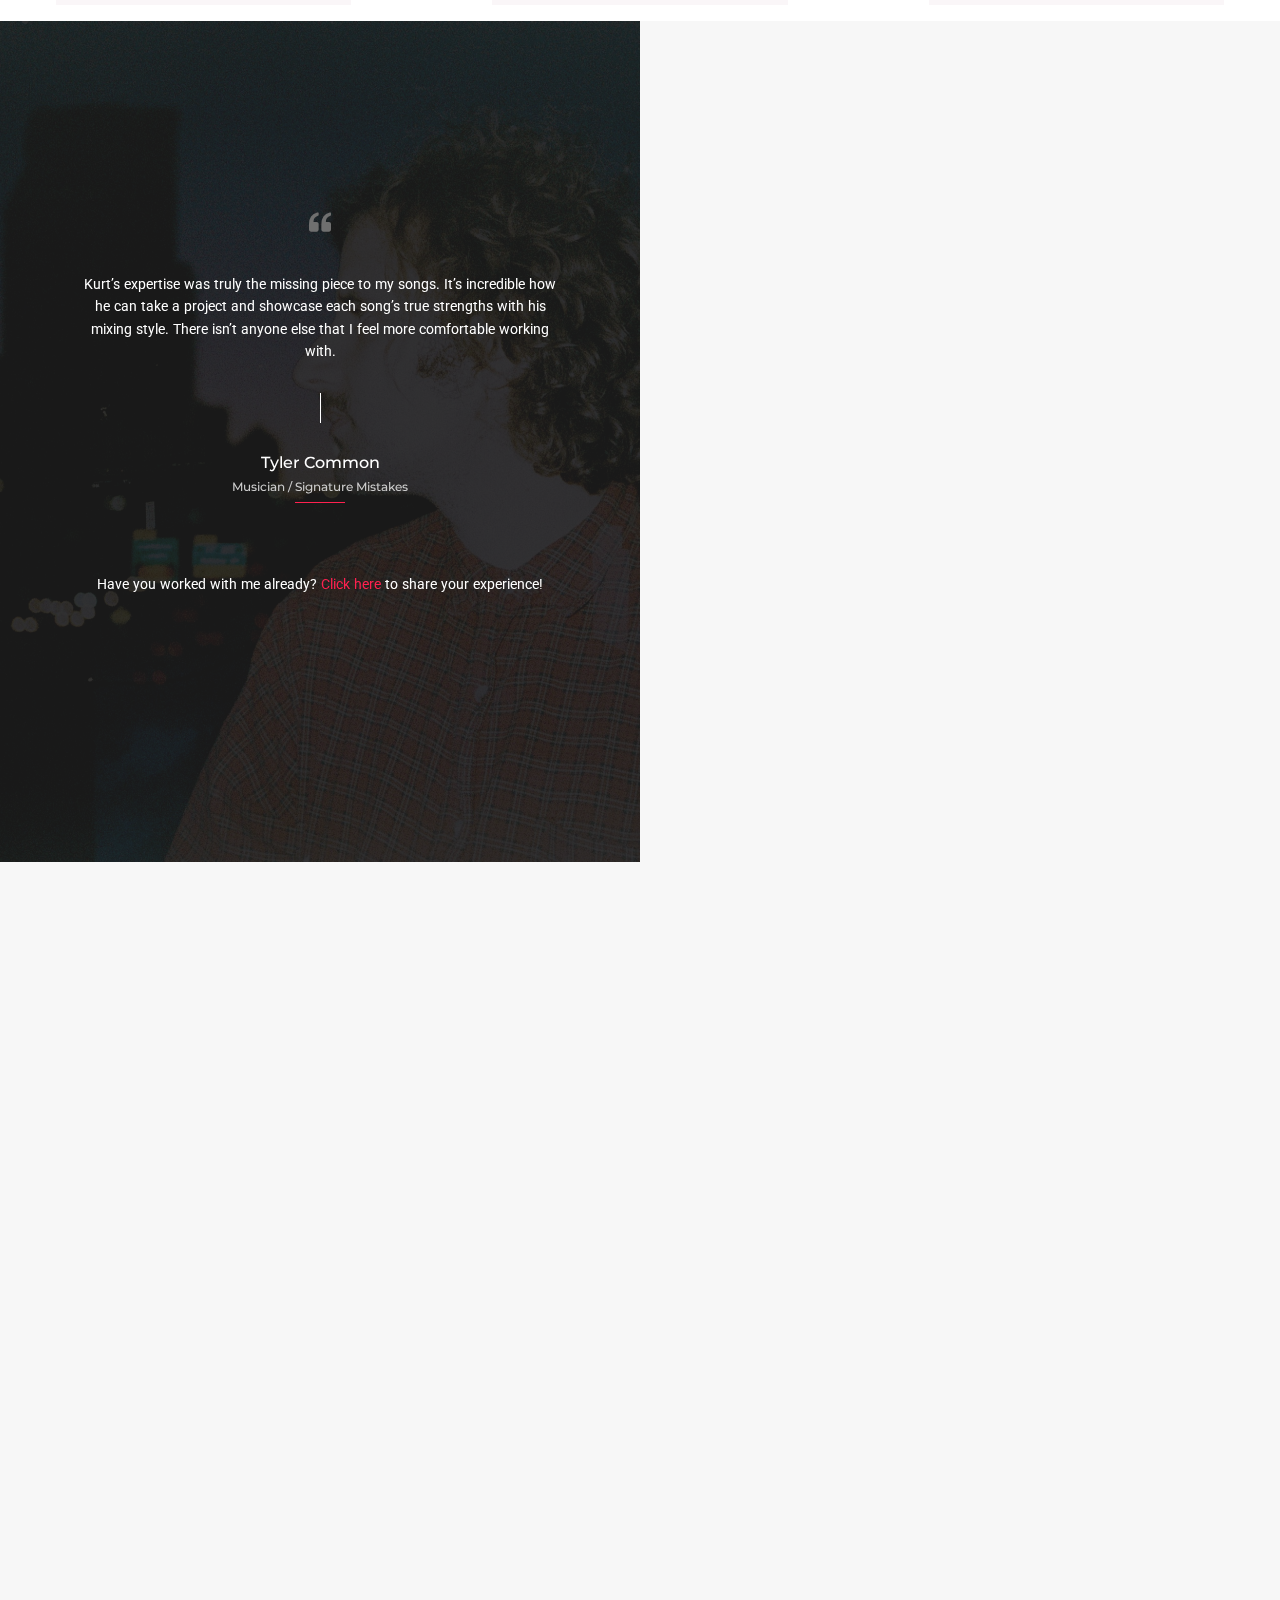
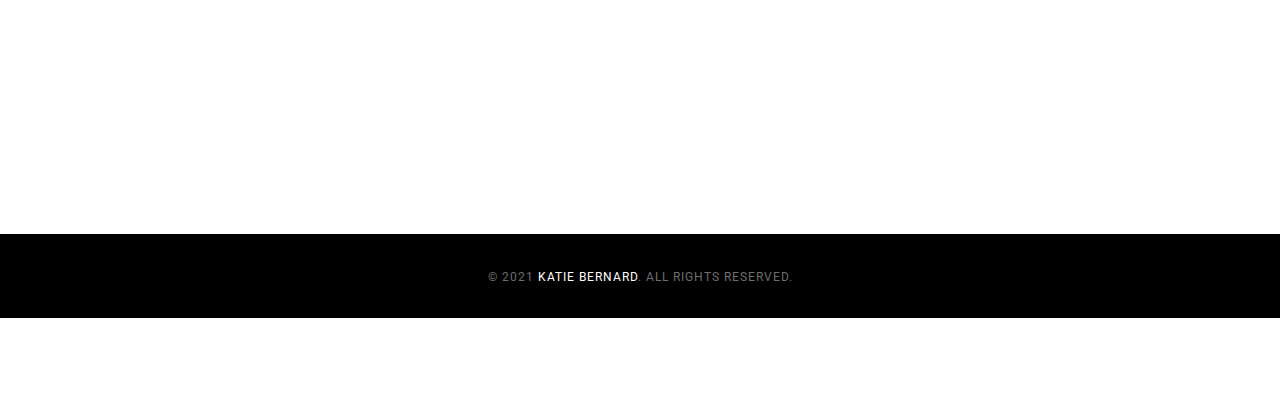
==== commit 6fb330c3: "Minor fixes" ====
--- a/index.html
+++ b/index.html
@@ -217,6 +217,14 @@
         <div class="container-md" id="samples-container"> <!--beginning of samples grid-->
 
             <div class="row">
+
+                <div class="col-sm-6 col-lg-4 col-xl-3 samples-cell" id="2009">
+                    <a href="https://fernmurphy.bandcamp.com/track/2009-2">"2009" by Fern Murphy</a>
+                    <iframe src="https://bandcamp.com/EmbeddedPlayer/album=1090950769/size=large/bgcol=ffffff/linkcol=0687f5/tracklist=false/track=2515366719/transparent=true/" seamless><a href="https://fernmurphy.bandcamp.com/album/violet-hours">Violet Hours by Fern Murphy</a></iframe>
+                </div>
+
+
+
                 <div class="col-sm-6 col-lg-4 col-xl-3 samples-cell" id="alone-home">
                     <a href="https://aloneathome.bandcamp.com/track/one-and-only">"One and Only" by alone@home</a>
                     <iframe src="https://bandcamp.com/EmbeddedPlayer/track=3493555215/size=large/bgcol=ffffff/linkcol=0687f5/tracklist=false/transparent=true/" seamless><a href="https://aloneathome.bandcamp.com/track/one-and-only">One and Only by alone@home</a></iframe>
@@ -232,15 +240,17 @@
                     <iframe src="https://bandcamp.com/EmbeddedPlayer/track=3879857480/size=large/bgcol=ffffff/linkcol=0687f5/minimal=true/transparent=true/" seamless alt=""><a href="http://lelandblue.bandcamp.com/track/sofia">Sofia... by leland blue</a></iframe>
                 </div>
 
+        
+
+
+            </div>
+
+            <div class="row">
+
                 <div class="col-sm-6 col-lg-4 col-xl-3 samples-cell" id="lutes">
                     <a href="https://lutes.bandcamp.com/album/sweet-isolate-single">"Sweet Isolate" by Lutes</a>
                     <iframe src="https://bandcamp.com/EmbeddedPlayer/album=408130175/size=large/bgcol=ffffff/linkcol=0687f5/minimal=true/transparent=true/" seamless><a href="https://lutes.bandcamp.com/album/sweet-isolate-single">Sweet Isolate ~ single by Lutes</a></iframe>
                 </div>
-
-
-            </div>
-
-            <div class="row">
                 
             <div class="col-sm-6 col-lg-4 col-xl-3 samples-cell" id="banadu-pure-mood">
                 <a href="https://banadu.bandcamp.com/album/peach-beach">"Peach Beach" by Banadu &amp; Pure Mood</a>
@@ -257,13 +267,15 @@
                 <iframe src="https://bandcamp.com/EmbeddedPlayer/track=1170964089/size=large/bgcol=ffffff/linkcol=0687f5/minimal=true/transparent=true/" seamless><a href="https://sseeaalliiffee.bandcamp.com/track/bodhi-wave-feat-veronica-topacio">Bodhi Wave (feat. Veronica Topacio) by Sealife</a></iframe>
             </div>
 
-            <div class="col-sm-6 col-lg-4 col-xl-3 samples-cell" id="sea-salt">
-                <a href="https://seasalt.bandcamp.com/album/same">"Same" by Sea Salt</a>
-                <iframe src="https://bandcamp.com/EmbeddedPlayer/album=739876436/size=large/bgcol=ffffff/linkcol=0687f5/minimal=true/track=4170551015/transparent=true/" seamless><a href="https://seasalt.bandcamp.com/album/same">same by Sea Salt</a></iframe>
-            </div>
+            
 
           </div>
             <div class="row">  
+
+                <div class="col-sm-6 col-lg-4 col-xl-3 samples-cell" id="sea-salt">
+                    <a href="https://seasalt.bandcamp.com/album/same">"Same" by Sea Salt</a>
+                    <iframe src="https://bandcamp.com/EmbeddedPlayer/album=739876436/size=large/bgcol=ffffff/linkcol=0687f5/minimal=true/track=4170551015/transparent=true/" seamless><a href="https://seasalt.bandcamp.com/album/same">same by Sea Salt</a></iframe>
+                </div>
 
                 
             <div class="col-sm-6 col-lg-4 col-xl-3 samples-cell" id="lemix-j-buckley">
@@ -509,9 +521,9 @@
                             <span class="per">Per hour</span>
                         </div>
                         
-                        <div>
+                        <!--<div>
                             <p class="pricing warning-text text-pink-color">Due to COVID-19, I am only able to offer tracking for smaller elements, like overdubs, electric guitars, and acoustic instruments. This is able to be done at my home studio in Seattle. Tracking for larger elements (like drums) that requires studio space is temporarily on hold. </p>
-                        </div>
+                        </div> -->
                     </div>
                 </div>
                 <!-- end table -->
@@ -563,7 +575,7 @@
 
                             <div class="separator-line-horrizontal-full bg-medium-gray margin-20px-tb"></div>
                                 <p>Hi! I'm a freelance audio engineer and musician living in Seattle, Washington. I have more than ten years' experience recording, mixing, and mastering, and my work has seen over three million streams on Spotify and Apple Music.<br><br>
-                                I would love the opportunity to mix your single, EP, or full album.  In my home studio, I use high quality converters, studio monitors, and outboard gear to ensure top-tier professionalism. Your satisfication as an artist is my top priority.<br><br>
+                                I would love the opportunity to mix your single, EP, or full album.  In my home studio, I use high quality converters, studio monitors, and outboard gear to ensure top-tier professionalism. Your satisfaction as an artist is my top priority.<br><br>
                                 To get started, send me an email with a brief description of your goals and I'll get back to you right away. Looking forward to working with you! </p>
                         </div>
                     </div>
@@ -637,7 +649,7 @@
             <div class="container">
                 <div class="row">
                     <div class="col-md-12 col-sm-12 text-center">
-                        <span class="font-size12 text-uppercase letter-spacing-1">© 2020 <a href="mailto:kathleenjbernard@gmail.com" class="footer-link">Katie Bernard</a>. All rights reserved.</span>
+                        <span class="font-size12 text-uppercase letter-spacing-1">© 2021 <a href="mailto:kathleenjbernard@gmail.com" class="footer-link">Katie Bernard</a>. All rights reserved.</span>
                     </div>
                 </div>
             </div>
